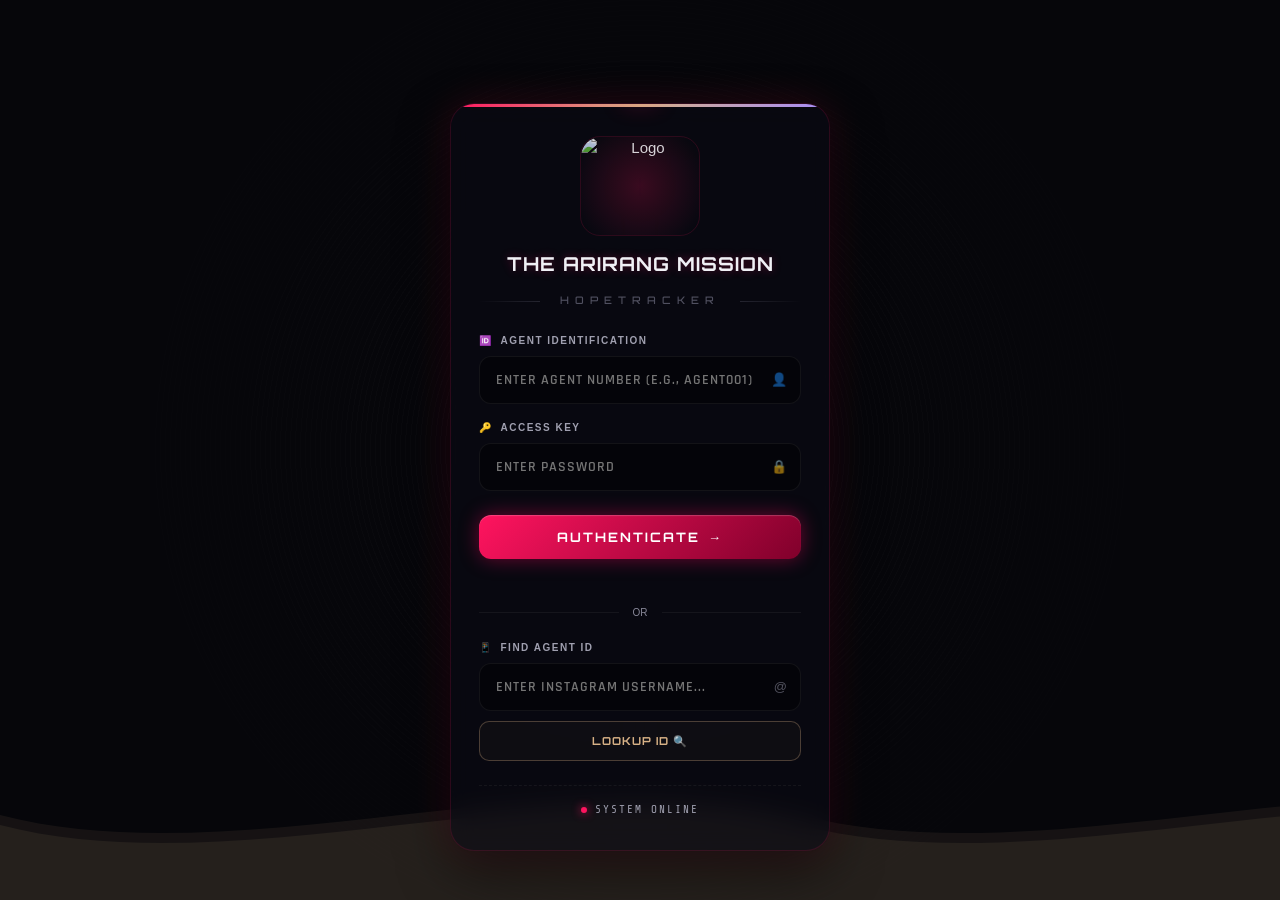
==== dashboard.html @ dbb46022 "Update concert_voyage.js version in dashboard.html" ====
<!DOCTYPE html>
<html lang="en">

<head>
    <meta charset="UTF-8">
    <meta name="viewport" content="width=device-width, initial-scale=1.0, maximum-scale=1.0, user-scalable=no">
    <meta name="theme-color" content="#06060A">
    <meta name="apple-mobile-web-app-capable" content="yes">
    <title>ARIRANG MISSION</title>

    <link rel="preconnect" href="https://fonts.googleapis.com">
    <link rel="preconnect" href="https://fonts.gstatic.com" crossorigin>
    <link
        href="https://fonts.googleapis.com/css2?family=Orbitron:wght@600;800;900&family=Rajdhani:wght@500;600;700&family=Share+Tech+Mono&family=Inter:wght@400;700&display=swap"
        rel="stylesheet">
    <link rel="stylesheet" href="styles.css">
</head>

<body>

    <!-- ══════════════════════════════════════════
       MISSION LOCK OVERLAY
       ══════════════════════════════════════════ -->
    <div id="missionLock" class="mission-lock-overlay" style="display:none;">
        <div class="lock-content">
            <div class="lock-animation">
                <div class="vinyl-record-lock">
                    <div class="vinyl-grooves"></div>
                    <div class="vinyl-label">
                        <div class="label-inner">
                            <div class="label-text">ARIRANG</div>
                            <div class="label-year">1896</div>
                            <div class="label-bts">BTS</div>
                        </div>
                    </div>
                    <div class="vinyl-glow"></div>
                    <div class="glow-rings">
                        <div class="glow-ring ring-1"></div>
                        <div class="glow-ring ring-2"></div>
                        <div class="glow-ring ring-3"></div>
                    </div>
                    <div class="vinyl-needle"></div>
                </div>
            </div>

            <div class="lock-message">
                <h1 class="lock-title">🎬 THE ARIRANG MISSION</h1>
                <p class="lock-subtitle">Begins March 22, 2026</p>

                <div class="countdown-to-launch" id="launchCountdown"></div>

                <div class="lock-info">
                    <p class="info-text">
                        Your registration is complete, Agent <span id="lockAgentNo">...</span>.<br>
                        Mission briefing and dashboard access will unlock on launch day.
                    </p>

                    <div class="early-intel">
                        <div class="intel-title">🔒 What's Coming:</div>
                        <ul class="intel-list">
                            <li>✓ 7 Team Battle System</li>
                            <li>✓ Weekly Streaming Goals</li>
                            <li>✓ ARIRANG 2X Challenge (28 streams/day)</li>
                            <li>✓ Live Leaderboards & Rankings</li>
                        </ul>
                    </div>

                    <div class="stay-ready">
                        <p>📱 Open your DMs to receive team GC link on March 22nd</p>
                        <p>🎵 Prepare your Spotify + Last.fm accounts</p>
                        <p>💜 Get ready to SWIM</p>
                    </div>
                </div>

                <button class="btn-outline" onclick="doLogout()" style="margin-top:24px;">
                    ← Logout
                </button>
            </div>
        </div>
    </div>

    <!-- ══════════════════════════════════════════
       LOADING SCREEN — "SWIM" Deep Ocean Intro
       ══════════════════════════════════════════ -->
    <div id="loading">
        <div class="arirang-loading">

            <div class="loading-particles">
                <div class="l-particle" style="--x:15%;--y:20%;--delay:0s;--dur:3s;"></div>
                <div class="l-particle" style="--x:75%;--y:15%;--delay:0.5s;--dur:2.5s;"></div>
                <div class="l-particle" style="--x:40%;--y:80%;--delay:1s;--dur:3.5s;"></div>
                <div class="l-particle" style="--x:85%;--y:60%;--delay:1.5s;--dur:2.8s;"></div>
                <div class="l-particle" style="--x:25%;--y:70%;--delay:0.3s;--dur:3.2s;"></div>
                <div class="l-particle" style="--x:60%;--y:30%;--delay:0.8s;--dur:2.6s;"></div>
                <div class="l-particle" style="--x:50%;--y:50%;--delay:1.2s;--dur:3s;"></div>
                <div class="l-particle" style="--x:90%;--y:85%;--delay:0.6s;--dur:2.9s;"></div>
            </div>

            <div class="vinyl-player">
                <div class="ripple-container">
                    <div class="ripple"></div>
                    <div class="ripple"></div>
                    <div class="ripple"></div>
                </div>

                <div class="vinyl-record">
                    <div class="vinyl-grooves"></div>
                    <div class="vinyl-label">
                        <span class="vinyl-label-text">ARIRANG</span>
                        <span class="vinyl-label-sub">BTS · 2026</span>
                    </div>
                    <div class="vinyl-shine"></div>
                </div>

                <div class="needle"></div>
            </div>

            <div class="logo-emerge">
                <svg class="bts-logo" viewBox="0 0 100 40" aria-label="BTS">
                    <text x="50%" y="50%" text-anchor="middle" dominant-baseline="middle"
                        font-family="'Orbitron', sans-serif" font-size="24" fill="currentColor" font-weight="900">
                        BTS
                    </text>
                </svg>
                <div class="logo-subtitle">THE ARIRANG MISSION</div>
            </div>

            <div class="loading-wisdom" role="status" aria-live="polite">
                <p class="wisdom-quote active" data-member="rm">
                    "I hope this song reaches everyone who is doing their best in their own place."<br>
                    <span class="wisdom-author">— RM</span>
                </p>
                <p class="wisdom-quote" data-member="jin">
                    "Finding balance was precious and happy"<br>
                    <span class="wisdom-author">— Jin</span>
                </p>
                <p class="wisdom-quote" data-member="suga">
                    "The groove of this track is a kick"<br>
                    <span class="wisdom-author">— SUGA</span>
                </p>
                <p class="wisdom-quote" data-member="jhope">
                    "We poured all our positive energy"<br>
                    <span class="wisdom-author">— j-hope</span>
                </p>
                <p class="wisdom-quote" data-member="jimin">
                    "Like a current that never stops"<br>
                    <span class="wisdom-author">— Jimin</span>
                </p>
                <p class="wisdom-quote" data-member="v">
                    "We're swimming right next to you"<br>
                    <span class="wisdom-author">— V</span>
                </p>
                <p class="wisdom-quote" data-member="jk">
                    "I hope this feels like a gift"<br>
                    <span class="wisdom-author">— Jung Kook</span>
                </p>
            </div>

            <div class="ocean-waves">
                <div class="wave"></div>
                <div class="wave"></div>
                <div class="wave"></div>
            </div>

            <div class="loading-bottom">
                <div class="loading-status">ESTABLISHING CONNECTION...</div>
                <div class="loading-progress">
                    <div class="loading-progress-fill"></div>
                </div>
                <div class="loading-hint">Preparing your mission dashboard</div>
            </div>

        </div>
    </div>

    <!-- ══════════════════════════════════════════
       LOGIN SCREEN
       ══════════════════════════════════════════ -->
    <div id="loginOverlay">
        <div class="record-grooves"></div>
        <div class="swim-waves">
            <div class="wave wave-1"></div>
            <div class="wave wave-2"></div>
        </div>

        <div class="login-card archive-box">
            <div class="tape-strip"></div>

            <div class="logo-section">
                <div class="arirang-logo-container">
                    <img src="https://raw.githubusercontent.com/hbot7875-gif/bts-arirang-site/34ce34f2c0e92bb95741d400a72a3935fb43a641/arirang%20logo.jpg"
                        alt="Logo" class="arirang-logo-img">
                </div>

                <h1 class="title">THE ARIRANG MISSION</h1>

                <div class="hopetracker-divider">
                    <span class="blur-line"></span>
                    <span class="hopetracker-text">HOPETRACKER</span>
                    <span class="blur-line line-right"></span>
                </div>
            </div>

            <div class="login-box">
                <div class="input-group">
                    <label for="loginId">
                        <span class="label-icon">🆔</span> AGENT IDENTIFICATION
                    </label>
                    <div class="input-wrapper">
                        <input type="text" id="loginId" placeholder="Enter Agent Number (e.g., AGENT001)"
                            autocomplete="off" autocapitalize="characters">
                        <span class="input-icon">👤</span>
                    </div>
                </div>

                <div class="input-group" style="margin-top: 15px;">
                    <label for="loginPw">
                        <span class="label-icon">🔑</span> ACCESS KEY
                    </label>
                    <div class="input-wrapper">
                        <input type="password" id="loginPw" placeholder="Enter Password">
                        <span class="input-icon">🔒</span>
                    </div>
                </div>

                <button id="login-btn" class="btn-arirang" onclick="doLogin()" style="margin-top: 24px;">
                    <span class="btn-text">AUTHENTICATE</span>
                    <span class="btn-icon">→</span>
                </button>

                <div id="loginErr" class="error-msg"></div>

                <div class="divider">
                    <span class="divider-line"></span>
                    <span class="divider-text">OR</span>
                    <span class="divider-line"></span>
                </div>

                <div class="input-group">
                    <label for="findIG">
                        <span class="label-icon">📱</span> FIND AGENT ID
                    </label>
                    <div class="input-wrapper">
                        <input type="text" id="findIG" placeholder="Enter Instagram username..." autocomplete="off">
                        <span class="input-icon">@</span>
                    </div>
                    <button id="find-btn" class="btn-swim" onclick="findAgent()">
                        <span class="btn-text">LOOKUP ID</span>
                        <span class="btn-icon">🔍</span>
                    </button>
                </div>
                <div id="findResult" class="result-msg"></div>
            </div>

            <div class="login-footer">
                <div class="connection-status">
                    <div class="pulse-dot"></div>
                    <span class="hope-text">SYSTEM ONLINE</span>
                </div>
            </div>
        </div>
    </div>

    <!-- ══════════════════════════════════════════
       APP SHELL (Main Dashboard)
       ══════════════════════════════════════════ -->
    <div id="app" style="display:none;">

        <div id="sidebarOverlay" onclick="closeSidebar()"></div>

        <!-- ══════ SIDEBAR ══════ -->
        <nav class="sidebar" id="sidebar">

            <div class="sb-brand">
                <div style="flex:1;">
                    <div class="sb-brand-title">ARIRANG MISSION</div>
                    <div class="sb-brand-sub">BTS Comeback Operation</div>
                </div>
                <button class="sb-close-btn" id="sidebarCloseBtn" onclick="closeSidebar()"
                    aria-label="Close menu">✕</button>
            </div>

            <div class="sidebar-scroll">

                <div class="sb-agent-card" onclick="goTo('profile')">
                    <div class="sb-agent-pfp" id="sbPfp">
                        <!-- Circular Image and Online Dot Injected by JS -->
                    </div>
                    <div class="sb-agent-info">
                        <div class="sb-agent-name" id="sbName">Agent</div>
                        <div class="sb-agent-meta">
                            <span class="sb-agent-team" id="sbTeam">—</span>
                            <span class="sb-agent-meta-sep"></span>
                            <span class="sb-agent-id" id="sbId">—</span>
                        </div>
                    </div>
                    <span style="font-size:0.625rem;color:var(--text-ghost);">›</span>
                </div>

                <!-- Week selector -->
                <div style="padding:0 4px;margin-bottom:12px;">
                    <div class="label-tag" style="margin-bottom:4px;">Active Week</div>
                    <select id="weekSelect" class="input-field" style="padding:8px 10px;font-size:0.6875rem;"></select>
                </div>

                <!-- Sync -->
                <button class="btn-outline" id="syncBtn" onclick="syncData()"
                    style="width:100%;margin-bottom:12px;font-size:0.625rem;">
                    ⟳ Sync Last.fm
                </button>

                <!-- NAV: MAIN -->
                <div class="nav-section">
                    <div class="nav-section-title">Main</div>
                    <div class="nav-item active" onclick="goTo('home')"><span class="nav-icon">🏠</span> Mission Control
                    </div>
                    <div class="nav-item" onclick="goTo('guide')"><span class="nav-icon">📚</span> Agent Manual</div>
                    <div class="nav-item" onclick="goTo('profile')"><span class="nav-icon">📋</span> My Profile</div>
                    <div class="nav-item" onclick="goTo('badges')"><span class="nav-icon">🎖️</span> Badge Drawer</div>
                </div>

                <!-- NAV: MISSIONS -->
                <div class="nav-section">
                    <div class="nav-section-title">Missions</div>

                    <div class="nav-group-toggle" onclick="toggleNavGroup(this)">
                        <span class="nav-icon">⚔️</span>
                        <span>Daily Missions</span>
                        <span class="nav-chevron">▶</span>
                    </div>

                    <div class="nav-group-body" id="navMissions">
                        <div class="nav-item sub-item" onclick="goTo('trackgoals')"><span class="nav-icon">🎯</span>
                            Track Goals</div>
                        <div class="nav-item sub-item" onclick="goTo('albumgoals')"><span class="nav-icon">📀</span>
                            Album Goals</div>
                        <div class="nav-item sub-item" onclick="goTo('album2x')"><span class="nav-icon">💿</span>
                            Arirang 2X</div>
                        <div class="nav-item sub-item" onclick="goTo('unit')"><span class="nav-icon">⚡</span> Arirang
                            Unit</div>
                        <div class="nav-item sub-item" onclick="goTo('sidemissions')"><span class="nav-icon">🛡️</span>
                            Side Missions</div>
                        <div class="nav-item sub-item" onclick="goTo('attendance')"><span class="nav-icon">📋</span>
                            Attendance</div>
                        <div class="nav-item sub-item" onclick="goTo('police')"><span class="nav-icon">👮</span> Police
                            Check</div>
                    </div>

                    <div class="nav-item" onclick="goTo('secretmissions')"><span class="nav-icon">🕵️</span> Secret
                        Missions</div>
                    <div class="nav-item" onclick="goTo('sotd')"><span class="nav-icon">🎬</span> Song of the Day</div>
                    <div class="nav-item" onclick="goTo('hype')" style="border-left:2px solid #e83a5d; margin-top:4px;">
                        <span class="nav-icon">🔥</span> Fan Hype Wall
                    </div>
                    <div class="nav-item" onclick="goTo('army')"
                        style="border-left:2px solid var(--purple-core,#a78bfa); margin-top:4px;"><span
                            class="nav-icon">💜</span> Protocol 8 — Vote!</div>
                </div>

                <!-- NAV: INTEL -->
                <div class="nav-section">
                    <div class="nav-section-title">Intel</div>
                    <div class="nav-item" onclick="goTo('rankings')"><span class="nav-icon">🏆</span> Rankings</div>
                    <div class="nav-item" onclick="goTo('teams')"><span class="nav-icon">⚔️</span> Squad Standings</div>
                    <div class="nav-item" onclick="goTo('hangar')"><span class="nav-icon">⛵</span> Magic Ship</div>
                    <div class="nav-item" onclick="goTo('protocol148')"><span class="nav-icon">🧠</span> 148 Protocol
                    </div>
                    <div class="nav-item" onclick="goTo('operatives')"><span class="nav-icon">📂</span> Operative
                        Database</div>
                    <div class="nav-item" onclick="goTo('comparison')"><span class="nav-icon">📈</span> Team Comparison
                    </div>
                </div>

                <!-- NAV: COMMS -->
                <div class="nav-section">
                    <div class="nav-section-title">Comms & Tools</div>
                    <div class="nav-item" onclick="goTo('announcements')"><span class="nav-icon">📢</span> Announcements
                    </div>
                    <div class="nav-item" onclick="goTo('chat')"><span class="nav-icon">🎬</span> HT Wrapped</div>
                    <div class="nav-item" onclick="goTo('gclinks')"><span class="nav-icon">👥</span> Group Chats</div>
                    <div class="nav-item" onclick="goTo('playlists')"><span class="nav-icon">🎵</span> Playlists</div>
                    <div class="nav-item" onclick="goTo('summary')"><span class="nav-icon">📊</span> Weekly Results
                    </div>
                    <div class="nav-item" onclick="goTo('feed')"><span class="nav-icon">📡</span> Activity Feed</div>
                </div>

                <!-- Admin -->
                <div class="nav-section" id="adminNav" style="display:none;">
                    <div class="nav-section-title">Admin</div>
                    <div class="nav-item" onclick="showAdminPanel()"><span class="nav-icon">🎛️</span> Mission Control
                        Panel</div>
                </div>

            </div>

            <!-- Footer -->
            <div class="sb-footer">
                <div class="sb-online"><span id="onlineCount">0</span> agents online</div>
                <button class="btn-ghost" onclick="doLogout()" style="color:var(--fail);font-size:0.625rem;">Logout
                    →</button>
            </div>

        </nav>

        <!-- ══════ MAIN CONTENT ══════ -->
        <div class="main-content">

            <!-- Mobile top bar -->
            <div class="top-bar" id="topBar" style="padding: 14px 16px;">
                <button class="top-bar-burger" onclick="openSidebar()" aria-label="Open menu">
                    <span class="burger-line"></span>
                    <span class="burger-line"></span>
                    <span class="burger-line"></span>
                </button>

                <div
                    style="display:flex; align-items:center; gap:10px; justify-content:center; flex:1; overflow:hidden;">
                    <span class="top-bar-title" id="topBarTitle"
                        style="font-size:0.9rem; font-weight:900; letter-spacing:3px; white-space:nowrap; text-overflow:ellipsis; overflow:hidden;">
                        THE ARIRANG MISSION
                    </span>
                </div>

                <div style="display:flex;align-items:center;gap:6px;">
                    <button class="btn-ghost" onclick="syncData()" style="font-size:1rem;padding:6px;">⟳</button>
                    <button class="btn-ghost" onclick="showNotificationCenter()" style="font-size:1rem;padding:6px;"
                        id="topBarNotif">🔔</button>
                </div>
            </div>

            <div class="pages-wrapper">

                <!-- ══ HOME ══ -->
                <div class="page active" id="page-home">
                    <div id="warnBanner" class="warn-banner" style="display:none;">
                        <div style="display:flex;justify-content:space-between;align-items:center;margin-bottom:6px;">
                            <span style="font-size:0.75rem;font-weight:800;color:var(--fail);">⚠️ TEAM AT RISK</span>
                            <span id="warnMsg" style="font-size:0.625rem;color:var(--text-muted);"></span>
                        </div>
                        <div class="pbar">
                            <div class="pfill" id="warnFill" style="width:0%"></div>
                        </div>
                    </div>

                    <div id="leaveBanner" class="leave-banner" style="display:none;">
                        💤 GHOST PROTOCOL ACTIVE: MISSION EXEMPTION IN EFFECT
                    </div>

                    <div id="homeLoading" class="page-loading">
                        <div class="spinner"></div>
                    </div>
                    <div id="homeContent" style="display:none; flex-direction: column; gap: 20px;">
                    </div>
                </div>

                <!-- ══ PROFILE (CLEANED — NO DUPLICATE CARD) ══ -->
                <div class="page" id="page-profile">
                    <div class="page-header">
                        <div class="page-title">📋 Agent Profile</div>
                        <div class="page-subtitle">Your mission record and statistics</div>
                    </div>

                    <!-- Account Settings (Change Password) -->
                    <div style="display:flex; justify-content:flex-end; margin-bottom: 16px;">
                        <button class="btn-outline" onclick="openPasswordModal()"
                            style="font-size: 10px; padding: 6px 12px; background: rgba(255,255,255,0.03);">
                            🔑 Change Password
                        </button>
                    </div>

                    <!-- Main Profile Content (Agent Card, Stats, Contributions, Badges, Leave, Retire injected here by JS) -->
                    <div id="profileContent"></div>

                    <!-- Career History -->
                    <div class="wave-divider"></div>
                    <div class="section-label">📊 Career History</div>
                    <div id="profileCareer"></div>
                </div>

                <!-- ══ TRACK GOALS ══ -->
                <div class="page" id="page-trackgoals">
                    <div class="page-header mission-header" style="--mission-accent: #c4b5fd;">
                        <div class="mission-header-top">
                            <div class="mission-header-icon">🎯</div>
                            <div class="mission-header-text">
                                <div class="page-title">Track Goals</div>
                                <div class="page-subtitle">Focus streams on your priority tracks</div>
                            </div>
                        </div>
                    </div>
                    <div id="trackGoalsContent"></div>
                </div>

                <!-- ══ ALBUM GOALS ══ -->
                <div class="page" id="page-albumgoals">
                    <div class="page-header mission-header" style="--mission-accent: #34d399;">
                        <div class="mission-header-top">
                            <div class="mission-header-icon">📀</div>
                            <div class="mission-header-text">
                                <div class="page-title">Album Goals</div>
                                <div class="page-subtitle">Stream the full ARIRANG album top-to-bottom</div>
                            </div>
                        </div>
                    </div>
                    <div id="albumGoalsContent"></div>
                </div>

                <!-- ══ ARIRANG 2X ══ -->
                <div class="page" id="page-album2x">
                    <div class="page-header mission-header" style="--mission-accent: #f472b6;">
                        <div class="mission-header-top">
                            <div class="mission-header-icon">💿</div>
                            <div class="mission-header-text">
                                <div class="page-title">Arirang 2X</div>
                                <div class="page-subtitle">14 tracks × 2 per day = 28 streams daily</div>
                            </div>
                        </div>
                    </div>
                    <div id="album2xContent"></div>
                </div>

                <!-- ══ ARIRANG UNIT ══ -->
                <div class="page" id="page-unit">
                    <div class="page-header mission-header" style="--mission-accent: #60a5fa;">
                        <div class="mission-header-top">
                            <div class="mission-header-icon">⚡</div>
                            <div class="mission-header-text">
                                <div class="page-title">Arirang Unit</div>
                                <div class="page-subtitle">Stream your team's assigned tracks hard</div>
                            </div>
                        </div>
                    </div>
                    <div id="unitContent"></div>
                </div>

                <!-- ══ SIDE MISSIONS ══ -->
                <div class="page" id="page-sidemissions">
                    <div class="page-header mission-header" style="--mission-accent: #fcd34d;">
                        <div class="mission-header-top">
                            <div class="mission-header-icon">🛡️</div>
                            <div class="mission-header-text">
                                <div class="page-title">Side Missions</div>
                                <div class="page-subtitle">4 tracks × 20 streams per week</div>
                            </div>
                        </div>
                    </div>
                    <div id="smContent"></div>
                </div>

                <!-- ══ ATTENDANCE ══ -->
                <div class="page" id="page-attendance">
                    <div class="page-header mission-header" style="--mission-accent: #fbbf24;">
                        <div class="mission-header-top">
                            <div class="mission-header-icon">📋</div>
                            <div class="mission-header-text">
                                <div class="page-title">Attendance</div>
                                <div class="page-subtitle">Upload your Spotify Recents daily</div>
                            </div>
                        </div>
                    </div>
                    <div id="attendanceContent"></div>
                </div>

                <!-- ══ POLICE CHECK ══ -->
                <div class="page" id="page-police">
                    <div class="page-header mission-header" style="--mission-accent: #f87171;">
                        <div class="mission-header-top">
                            <div class="mission-header-icon">👮</div>
                            <div class="mission-header-text">
                                <div class="page-title">Police Check</div>
                                <div class="page-subtitle">Keep the battle fair — report violations</div>
                            </div>
                        </div>
                    </div>
                    <div id="policeContent"></div>
                </div>

                <!-- ══ RANKINGS ══ -->
                <div class="page" id="page-rankings">
                    <div class="page-header">
                        <div class="page-title">🏆 Rankings</div>
                        <div class="page-subtitle">Global agent leaderboard</div>
                    </div>
                    <div id="rankContent"></div>
                </div>

                <!-- ══ TEAMS (Squad Standings) ══ -->
                <div class="page" id="page-teams">
                    <div class="page-header">
                        <div class="page-title">🏆 Squad Standings</div>
                        <div class="page-subtitle">Overall rankings</div>
                    </div>
                    <div id="teamsContent"></div>
                </div>

                <!-- ══ MAGIC SHIP ══ -->
                <div class="page" id="page-hangar">
                    <div class="page-header">
                        <div class="page-title">⛵ Magic Ship</div>
                        <div class="page-subtitle">Your Team's Magic Ship</div>
                    </div>
                    <div id="magicShipContent"></div>
                </div>

                <!-- ══ OPERATIVES ══ -->
                <div class="page" id="page-operatives">
                    <div class="page-header">
                        <div class="page-title">📂 Operative Database</div>
                        <div class="page-subtitle">Full agent list</div>
                    </div>
                    <div id="operativesContent"></div>
                </div>

                <!-- ══ COMPARISON ══ -->
                <div class="page" id="page-comparison">
                    <div class="page-header">
                        <div class="page-title">📈 Battle Statistics</div>
                        <div class="page-subtitle">Relative XP progression analysis</div>
                    </div>
                    <div id="comparisonContent"></div>
                </div>

                <!-- ══ SECRET MISSIONS ══ -->
                <div class="page" id="page-secretmissions">
                    <div class="page-header">
                        <div class="page-title">🕵️ Secret Missions</div>
                        <div class="page-subtitle">Classified operations</div>
                    </div>
                    <div id="secretMissionsContent"></div>
                </div>

                <!-- ══ SOTD ══ -->
                <div class="page" id="page-sotd">
                    <div class="page-header">
                        <div class="page-title">🎬 Song of the Day</div>
                        <div class="page-subtitle">Identify for bonus XP</div>
                    </div>
                    <div id="sotdContent"></div>
                </div>

                <!-- ══ 148 PROTOCOL ══ -->
                <div class="page" id="page-protocol148">
                    <div class="page-header">
                        <div class="page-title">🧠 148 Protocol</div>
                        <div class="page-subtitle">RM's strategic analysis</div>
                    </div>
                    <div id="protocolContent"></div>
                </div>

                <!-- ══ PROTOCOL 8: ARMY MISSION ══ -->
                <div class="page" id="page-army">
                    <div class="page-header mission-header" style="--mission-accent:#a78bfa;">
                        <div class="mission-header-top">
                            <div class="mission-header-icon">💜</div>
                            <div class="mission-header-text">
                                <div class="page-title">Protocol 8: ARMY Division</div>
                                <div class="page-subtitle">Cast your cyber ballots — Operation Golden</div>
                            </div>
                        </div>
                    </div>
                    <div id="armyContent"></div>
                </div>

                <!-- ══ BADGES ══ -->
                <div class="page" id="page-badges">
                    <div class="page-header">
                        <div class="page-title">🎖️ Badge Drawer</div>
                        <div class="page-subtitle">Your collection</div>
                    </div>
                    <div id="badgesContent"></div>
                </div>

                <!-- ══ CHAT ══ -->
                <div class="page" id="page-chat">
                    <div class="page-header mission-header" style="--mission-accent:#e83a5d;">
                        <div class="mission-header-top">
                            <div class="mission-header-icon">🎬</div>
                            <div class="mission-header-text">
                                <div class="page-title">HT Wrapped</div>
                                <div class="page-subtitle">Mid-Season Mission Report</div>
                            </div>
                        </div>
                    </div>
                    <div id="wrappedContent"></div>
                </div>

                <!-- ══ FAN HYPE WALL ══ -->
                <div class="page" id="page-hype">
                    <div class="page-header mission-header" style="--mission-accent:#e83a5d;">
                        <div class="mission-header-top">
                            <div class="mission-header-icon">🔥</div>
                            <div class="mission-header-text">
                                <div class="page-title">Fan Hype Wall</div>
                                <div class="page-subtitle">Boost Agent Signals 📡</div>
                            </div>
                        </div>
                    </div>
                    <div id="hypeContent"></div>
                </div>


                <!-- ══ GROUP CHATS ══ -->
                <div class="page" id="page-gclinks">
                    <div class="page-header">
                        <div class="page-title">👥 Communication Hub</div>
                        <div class="page-subtitle">Official Group Chat Links</div>
                    </div>
                    <div id="gclinksContent"></div>
                </div>

                <!-- ══ PLAYLISTS ══ -->
                <div class="page" id="page-playlists">
                    <div class="page-header">
                        <div class="page-title">🎵 Playlists</div>
                        <div class="page-subtitle">Official streaming playlists</div>
                    </div>
                    <div id="playlistsContent"></div>
                </div>

                <!-- ══ ANNOUNCEMENTS ══ -->
                <div class="page" id="page-announcements">
                    <div class="page-header">
                        <div class="page-title">📢 Announcements</div>
                        <div class="page-subtitle">Intel from HQ</div>
                    </div>
                    <div id="annsContent"></div>
                </div>

                <!-- ══ WEEKLY RESULTS ══ -->
                <div class="page" id="page-summary">
                    <div class="page-header">
                        <div class="page-title">📊 Weekly Results</div>
                        <div class="page-subtitle">Mission outcomes</div>
                    </div>
                    <div id="summaryContent"></div>
                </div>

                <!-- ══ FEED ══ -->
                <div class="page" id="page-feed">
                    <div class="page-header">
                        <div class="page-title">📡 Activity Feed</div>
                        <div class="page-subtitle">Live updates</div>
                    </div>
                    <div id="feedContent"></div>
                </div>

                <!-- ══ GUIDE ══ -->
                <div class="page" id="page-guide">
                    <div class="page-header">
                        <div class="page-title">📚 Agent Manual</div>
                        <div class="page-subtitle">Complete briefing</div>
                    </div>
                    <div id="guideContent"></div>
                </div>

            </div>
        </div>
    </div>

    <!-- ══════════════════════════════════════════
       PASSWORD MODAL
       ══════════════════════════════════════════ -->
    <div id="passwordModal" class="modal-overlay" hidden onclick="if(event.target===this)closePasswordModal()">
        <div class="modal-card" onclick="event.stopPropagation()">
            <div class="modal-header">
                <span style="font-weight:800;font-size:0.8125rem;">🔑 Change Password</span>
                <button class="btn-ghost" onclick="closePasswordModal()"
                    style="font-size:1.25rem;padding:4px 8px;">×</button>
            </div>
            <div class="modal-body">
                <div style="margin-bottom:12px;">
                    <label class="label-tag" style="display:block;margin-bottom:4px;">Current Password</label>
                    <input type="password" id="currentPw" class="input-field">
                </div>
                <div style="margin-bottom:12px;">
                    <label class="label-tag" style="display:block;margin-bottom:4px;">New Password</label>
                    <input type="password" id="newPw" class="input-field">
                </div>
                <div style="margin-bottom:16px;">
                    <label class="label-tag" style="display:block;margin-bottom:4px;">Confirm New Password</label>
                    <input type="password" id="confirmNewPw" class="input-field">
                </div>
                <button class="btn-red" onclick="changePassword()">Update Password</button>
                <div id="pwError"
                    style="text-align:center;font-size:0.6875rem;color:var(--fail);margin-top:8px;min-height:16px;">
                </div>
            </div>
        </div>
    </div>

    <!-- ══════════════════════════════════════════
       TOAST CONTAINER
       ══════════════════════════════════════════ -->
    <div id="toast-container"></div>

    <script src="app.js"></script>
    <script src="concert_voyage.js?v=2025060102"></script>
</body>

</html>
---- styles.css ----
/* =============================================================================
   ARIRANG MISSION — Design System v3.4
   UNIFIED ROOT VARIABLES (CONSOLIDATED)
   ============================================================================= */

@import url('https://fonts.googleapis.com/css2?family=Orbitron:wght@700;900&family=Rajdhani:wght@600;700;800&family=Share+Tech+Mono&family=Inter:wght@400;500;600;700;800;900&display=swap');

:root {
  /* ══════════════════════════════════════
     NIGHT / MISSION BASE
     ══════════════════════════════════════ */
  --bg-abyss: #06060A;
  --bg-deep: #08080B;
  --bg-panel: #0E0E14;
  --bg-lifted: #141420;
  --bg-surface: #1A1A28;
  --bg-card: rgba(10, 10, 20, 0.6);

  /* ══════════════════════════════════════
     ARIRANG ALBUM COLORS (Spy Vibe)
     ══════════════════════════════════════ */
  --ocean-deep: #0a2540;
  --wave-foam: #4a90a4;
  --vinyl-gold: #d4af37;
  --archive-sepia: #8b7355;
  --courage-amber: #ff9500;

  /* ══════════════════════════════════════
     EMOTIONAL SPECTRUM (BTS Member Themes)
     ══════════════════════════════════════ */
  --hope-green: #34d399;
  --jin-warm: #fbbf24;
  --suga-discipline: #f87171;
  --jimin-flow: #60a5fa;
  --v-embrace: #c4b5fd;
  --jk-courage: #fcd34d;

  /* ══════════════════════════════════════
     ARIRANG GLOW RED (Core Brand)
     ══════════════════════════════════════ */
  --red-core: #FF145F;
  --red-mid: #FF2D6F;
  --red-soft: #FF5C8A;
  --red-whisper: rgba(255, 20, 95, 0.06);
  --red-border: rgba(255, 20, 95, 0.18);
  --red-glow: rgba(255, 20, 95, 0.35);

  --gradient-arirang: linear-gradient(135deg, #FF145F 0%, #80002B 100%);
  --glow-soft: rgba(255, 0, 80, 0.15);
  --glow-mid: rgba(255, 0, 80, 0.25);
  --glow-strong: rgba(255, 0, 100, 0.4);

  /* ══════════════════════════════════════
     SWIM WARM CURRENT (Archive Vibe)
     ══════════════════════════════════════ */
  --gold-core: #D7B186;
  --gold-mid: #E5C8A1;
  --gold-soft: #B88A5A;
  --gold-whisper: rgba(215, 177, 134, 0.06);
  --gold-border: rgba(215, 177, 134, 0.15);

  /* ══════════════════════════════════════
     BTS HOPE ACCENT (Purple Theme)
     ══════════════════════════════════════ */
  --purple-core: #A78BFA;
  --purple-mid: #C4B5FD;
  --purple-soft: #7C3AED;
  --purple-whisper: rgba(167, 139, 250, 0.06);
  --purple-border: rgba(167, 139, 250, 0.15);

  /* ══════════════════════════════════════
     STATUS INDICATORS
     ══════════════════════════════════════ */
  --green: #00FF66;
  --green-soft: rgba(0, 255, 102, 0.08);
  --green-border: rgba(0, 255, 102, 0.15);
  --fail: #FF3B5C;
  --warn: #FFB020;

  /* ══════════════════════════════════════
     TEXT COLORS (WCAG AA COMPLIANT)
     ══════════════════════════════════════ */
  --text-heading: #F0F0F5;
  --text-primary: #F8F7FA;
  /* 14.2:1 ✅ */
  --text-secondary: #D1D5DB;
  /* 9.2:1 ✅ FIXED */
  --text-body: #D0D0DA;
  --text-muted: #9CA3AF;
  /* 5.1:1 ✅ FIXED */
  --text-label: #A0A0B0;
  --text-sub: #888899;
  --text-ghost: #6B7280;
  /* 4.8:1 ✅ FIXED */

  /* ══════════════════════════════════════
     BORDERS (Glassmorphism Theme)
     ══════════════════════════════════════ */
  --border-subtle: rgba(255, 255, 255, 0.04);
  --border-light: rgba(255, 255, 255, 0.08);
  --border-mid: rgba(255, 255, 255, 0.12);

  /* ══════════════════════════════════════
     GLASS EFFECTS
     ══════════════════════════════════════ */
  --glass-bg: rgba(14, 14, 20, 0.72);
  --glass-border: rgba(255, 255, 255, 0.06);
  --glass-shine: rgba(255, 255, 255, 0.03);

  /* ══════════════════════════════════════
     TYPOGRAPHY SYSTEM
     ══════════════════════════════════════ */
  --font-display: 'Orbitron', sans-serif;
  --font-ui: 'Rajdhani', sans-serif;
  --font-mono: 'Share Tech Mono', monospace;
  --font-body: -apple-system, BlinkMacSystemFont, "Segoe UI", Roboto, sans-serif;

  /* Size Scale (Mobile-First, Readable) */
  --text-xs: 0.75rem;
  /* 12px */
  --text-sm: 0.8125rem;
  /* 13px */
  --text-base: 0.9375rem;
  /* 15px */
  --text-md: 1rem;
  /* 16px */
  --text-lg: 1.125rem;
  /* 18px */
  --text-xl: 1.375rem;
  /* 22px */
  --text-2xl: 1.75rem;
  /* 28px */
  --text-3xl: 2rem;
  /* 32px */

  /* ══════════════════════════════════════
     DIMENSIONS & SPACING
     ══════════════════════════════════════ */
  --sidebar-w: 260px;
  --radius-sm: 6px;
  --radius-md: 12px;
  --radius-lg: 18px;
  --radius-xl: 24px;
  --radius-full: 9999px;

  /* ══════════════════════════════════════
     ANIMATIONS & EASING
     ══════════════════════════════════════ */
  --ease-out: cubic-bezier(0.16, 1, 0.3, 1);
  --ease-spring: cubic-bezier(0.34, 1.56, 0.64, 1);

  /* ══════════════════════════════════════
     Z-INDEX LAYERS
     ══════════════════════════════════════ */
  --z-sidebar: 100;
  --z-overlay: 200;
  --z-modal: 500;
  --z-toast: 999;
  --z-loading: 9999;
}

*,
*::before,
*::after {
  box-sizing: border-box;
}

body {
  margin: 0;
  font-family: 'Inter', 'SF Pro Display', -apple-system, BlinkMacSystemFont, sans-serif;
  background: var(--bg-abyss);
  color: var(--text-primary);
  line-height: 1.5;
  min-height: 100vh;
  /* Optimized for smoothness */
  text-rendering: optimizeLegibility;
  -webkit-font-smoothing: antialiased;
  -moz-osx-font-smoothing: grayscale;
  scroll-behavior: smooth;
  -webkit-overflow-scrolling: touch;
}

/* Ensure html doesn't trap scroll either */
html {
  height: 100%;
}

/* ==================== LOGIN SCREEN ==================== */

#loginOverlay {
  position: fixed;
  inset: 0;
  display: flex;
  align-items: center;
  justify-content: center;
  background: var(--bg-abyss);
  background-image: radial-gradient(circle at 50% 45%,
      rgba(255, 0, 80, 0.12) 0%,
      transparent 70%);
  z-index: 10000;
  overflow: hidden;
}

/* Subtle Record Grooves (Vinyl Aesthetic) */
.record-grooves {
  position: absolute;
  inset: 0;
  background: repeating-radial-gradient(circle at 50% 50%,
      transparent 0,
      transparent 4px,
      rgba(255, 255, 255, 0.02) 4px,
      rgba(255, 255, 255, 0.02) 5px);
  mask-image: radial-gradient(circle at 50% 50%, black 20%, transparent 80%);
  -webkit-mask-image: radial-gradient(circle at 50% 50%, black 20%, transparent 80%);
  pointer-events: none;
  z-index: 1;
}

/* SWIM Waves */
.swim-waves {
  position: absolute;
  bottom: 0;
  left: 0;
  width: 100%;
  height: 150px;
  overflow: hidden;
  opacity: 0.15;
  z-index: 1;
  pointer-events: none;
}

.wave {
  position: absolute;
  bottom: 0;
  left: 0;
  width: 200%;
  height: 100%;
  background: url('data:image/svg+xml,<svg xmlns="http://www.w3.org/2000/svg" viewBox="0 0 800 120" preserveAspectRatio="none"><path d="M0,60 C150,110 350,10 500,60 C650,110 850,10 1000,60 L1000,120 L0,120 Z" fill="%23D7B186"/></svg>');
  background-repeat: repeat-x;
  background-size: 50% 100%;
  animation: waveMove 20s linear infinite;
}

.wave-2 {
  opacity: 0.5;
  animation-duration: 15s;
  bottom: 10px;
}

@keyframes waveMove {
  from {
    transform: translateX(0);
  }

  to {
    transform: translateX(-50%);
  }
}

/* ==================== CENTRAL GLASS CARD ==================== */

.login-card.archive-box {
  position: relative;
  z-index: 10;
  width: 90%;
  max-width: 380px;
  background: var(--bg-card);
  backdrop-filter: blur(12px);
  -webkit-backdrop-filter: blur(12px);
  border-radius: 24px;
  border: 1px solid rgba(255, 20, 95, 0.15);
  box-shadow:
    0 20px 50px rgba(0, 0, 0, 0.5),
    0 0 40px var(--glow-soft);
  transform: translateY(3vh);
  padding: 32px 28px;
  transition: transform 0.3s ease;
}

/* ==================== TOP GLOW STRIP (Refined) ==================== */
/* Changed: narrower, dimmer, more blur, subtle gradient fade-out */

.tape-strip {
  position: absolute;
  top: -6px;
  left: 50%;
  transform: translateX(-50%);
  width: 60px;
  height: 10px;
  background: linear-gradient(90deg,
      transparent 0%,
      var(--red-core) 30%,
      var(--red-core) 70%,
      transparent 100%);
  opacity: 0.2;
  filter: blur(10px);
  border-radius: 50%;
  pointer-events: none;
  z-index: 15;
}

/* ==================== LOGO SECTION ==================== */

/* ==================== LOGO SECTION ==================== */

.logo-section {
  text-align: center;
  margin-bottom: 24px;
}

.arirang-logo-container {
  width: 120px;
  height: 100px;
  margin: 0 auto 14px;
  display: flex;
  align-items: center;
  justify-content: center;
  position: relative;
  background: transparent;
  border-radius: 20px;
  overflow: hidden;
  border: 1px solid rgba(255, 20, 95, 0.15);
}

.arirang-logo-container::after {
  content: '';
  position: absolute;
  inset: -14px;
  background: radial-gradient(circle, rgba(255, 20, 95, 0.2) 0%, transparent 70%);
  z-index: -1;
}

.arirang-logo-img {
  width: 100%;
  height: 100%;
  object-fit: cover;
  border-radius: 20px;
  opacity: 0.85;
  box-shadow: none;
  filter: none;
  mix-blend-mode: normal;
}

/* ==================== HOPETRACKER DIVIDER ==================== */

.hopetracker-divider {
  display: flex;
  align-items: center;
  justify-content: center;
  gap: 20px;
  margin: 15px 0 10px 0;
}

.hopetracker-text {
  font-family: var(--font-display);
  font-size: 0.65rem;
  color: #505060;
  letter-spacing: 6px;
  font-weight: 500;
}

.blur-line {
  flex: 1;
  height: 1px;
  background: linear-gradient(to left, rgba(80, 80, 96, 0.4), transparent);
}

.line-right {
  background: linear-gradient(to right, rgba(80, 80, 96, 0.4), transparent);
}

/* ==================== TITLES ==================== */

.title {
  font-family: var(--font-display);
  font-size: 1.2rem;
  font-weight: 700;
  color: var(--text-heading);
  letter-spacing: 4px;
  margin: 10px 0 4px 0;
  text-shadow: 0 0 10px rgba(255, 20, 95, 0.3);
}

.subtitle {
  font-size: 10px;
  color: var(--text-sub);
  letter-spacing: 3px;
  text-transform: uppercase;
  font-weight: 600;
  margin: 0;
}

/* ==================== TRANSMISSION LOG ==================== */

.transmission-log {
  display: flex;
  align-items: center;
  justify-content: center;
  gap: 10px;
  margin-top: 14px;
}

.log-line {
  width: 25px;
  height: 1px;
  background: linear-gradient(90deg, transparent, rgba(255, 20, 95, 0.3), transparent);
}

.log-text {
  font-family: var(--font-mono);
  font-size: max(0.6875rem, 11px);
  letter-spacing: 2px;
  color: var(--text-sub);
}

/* ==================== INPUTS & FORMS ==================== */

.input-group {
  margin-bottom: 16px;
}

.input-group label {
  display: flex;
  align-items: center;
  gap: 8px;
  font-size: 10px;
  color: var(--text-label);
  letter-spacing: 1.5px;
  margin-bottom: 8px;
  text-transform: uppercase;
  font-weight: 600;
}

.input-wrapper {
  position: relative;
}

.input-icon {
  position: absolute;
  right: 14px;
  top: 50%;
  transform: translateY(-50%);
  color: var(--text-sub);
  font-size: 13px;
  opacity: 0.6;
}

.input-group input {
  width: 100%;
  padding: 14px 16px;
  background: rgba(0, 0, 0, 0.4);
  border: 1px solid rgba(255, 255, 255, 0.06);
  border-radius: 12px;
  color: var(--text-heading);
  font-family: var(--font-body);
  font-size: 14px;
  transition: all 0.3s ease;
}

/* ══════════════════════════════════════
   ACCESSIBLE FOCUS STATES (WCAG 2.4.7)
   ══════════════════════════════════════ */

/* Remove default outlines globally */
*:focus {
  outline: none;
}

/* Add custom high-contrast focus rings */
a:focus-visible,
button:focus-visible,
input:focus-visible,
select:focus-visible,
textarea:focus-visible,
.nav-item:focus-visible,
.btn-red:focus-visible,
.btn-outline:focus-visible,
.btn-ghost:focus-visible,
.tactical-card:focus-visible,
.rank-card:focus-visible,
.battle-card:focus-visible {
  outline: 3px solid var(--red-core);
  outline-offset: 2px;
  box-shadow:
    0 0 0 5px rgba(255, 20, 95, 0.25),
    0 0 20px rgba(255, 20, 95, 0.4);
  border-radius: 4px;
  position: relative;
  z-index: 10;
  /* Ensures focus ring stays on top */
}

/* Special focus for input fields */
.input-field:focus-visible,
.input-group input:focus-visible {
  outline: 2px solid var(--red-core);
  outline-offset: 1px;
  border-color: var(--red-core);
  background: rgba(255, 20, 95, 0.05);
  box-shadow:
    0 0 0 4px rgba(255, 20, 95, 0.15),
    0 0 12px rgba(255, 20, 95, 0.3);
}

/* Sidebar navigation focus */
.nav-item:focus-visible {
  background: var(--red-whisper);
  transform: translateX(4px);
  color: var(--red-core);
  font-weight: 700;
}

/* Card focus (for keyboard navigation) */
.rank-card:focus-visible,
.battle-card:focus-visible,
.tactical-card-container:focus-visible .tactical-card {
  transform: translateY(-4px);
  box-shadow:
    0 0 0 3px var(--red-core),
    0 8px 24px rgba(0, 0, 0, 0.4);
}

/* ==================== BUTTONS ==================== */

.btn-arirang {
  width: 100%;
  padding: 14px;
  background: var(--gradient-arirang);
  border: none;
  border-radius: 12px;
  color: white;
  font-size: 13px;
  font-weight: 700;
  font-family: var(--font-display);
  letter-spacing: 2px;
  cursor: pointer;
  box-shadow: 0 0 20px var(--glow-strong), inset 0 1px 1px rgba(255, 255, 255, 0.2);
  transition: all 0.3s ease;
  display: flex;
  align-items: center;
  justify-content: center;
  gap: 8px;
}

.btn-arirang:hover {
  transform: scale(1.02);
  box-shadow: 0 0 30px rgba(255, 0, 100, 0.6);
  filter: brightness(1.1);
}

.btn-arirang:active {
  transform: scale(0.98);
}

.btn-swim {
  width: 100%;
  padding: 12px;
  margin-top: 10px;
  background: rgba(215, 177, 134, 0.03);
  border: 1px solid rgba(215, 177, 134, 0.3);
  border-radius: 10px;
  color: var(--gold-core);
  font-size: 11px;
  font-weight: 700;
  font-family: var(--font-display);
  letter-spacing: 1px;
  cursor: pointer;
  transition: all 0.3s ease;
}

.btn-swim:hover {
  background: rgba(215, 177, 134, 0.1);
  border-color: var(--gold-core);
}

/* ==================== DIVIDER & FOOTER ==================== */

.divider {
  display: flex;
  align-items: center;
  margin: 20px 0;
  gap: 14px;
}

.divider-line {
  flex: 1;
  height: 1px;
  background: rgba(255, 255, 255, 0.05);
}

.error-msg {
  color: var(--red-core);
  font-size: max(0.6875rem, 11px);
  text-align: center;
  min-height: 1rem;
  margin-top: 0.5rem;
  font-family: var(--font-mono);
  letter-spacing: 1px;
}

/* Tactical Identity Card Styles */
.identity-card {
  position: relative;
  overflow: hidden;
  border-radius: 12px;
  background: linear-gradient(135deg, rgba(255,255,255,0.03) 0%, transparent 100%);
  border: 1px solid rgba(255,255,255,0.08);
}

.identity-corner {
  position: absolute;
  width: 10px;
  height: 10px;
  border: 2px solid var(--accent-glow);
  opacity: 0.6;
}

.identity-corner.tl { top: 8px; left: 8px; border-right: 0; border-bottom: 0; }
.identity-corner.tr { top: 8px; right: 8px; border-left: 0; border-bottom: 0; }
.identity-corner.bl { bottom: 8px; left: 8px; border-right: 0; border-top: 0; }
.identity-corner.br { bottom: 8px; right: 8px; border-left: 0; border-top: 0; }

.identity-scanline {
  position: absolute;
  top: -100%;
  left: 0;
  width: 100%;
  height: 100%;
  background: linear-gradient(to bottom, transparent, rgba(255,255,255,0.03) 50%, transparent);
  animation: identity-scan 6s linear infinite;
  pointer-events: none;
}

@keyframes identity-scan {
  0% { top: -100%; }
  100% { top: 100%; }
}

.identity-stamp {
  position: absolute;
  bottom: 12px;
  right: 12px;
  font-size: 8px;
  font-weight: 900;
  color: var(--accent-glow);
  opacity: 0.2;
  border: 1px solid currentColor;
  padding: 2px 6px;
  border-radius: 4px;
  transform: rotate(-15deg);
  font-family: var(--font-mono);
  pointer-events: none;
}

.identity-grid {
  position: absolute;
  inset: 0;
  background-image: radial-gradient(rgba(255,255,255,0.05) 1px, transparent 1px);
  background-size: 16px 16px;
  opacity: 0.4;
  pointer-events: none;
}

.divider-text {
  font-size: 10px;
  color: var(--text-sub);
}

.login-footer {
  display: flex;
  flex-direction: column;
  align-items: center;
  margin-top: 24px;
  padding-top: 16px;
  border-top: 1px dashed rgba(255, 255, 255, 0.05);
}

.connection-status {
  display: flex;
  align-items: center;
}

.pulse-dot {
  width: 6px;
  height: 6px;
  background: var(--red-core);
  border-radius: 50%;
  box-shadow: 0 0 10px var(--red-core);
  animation: subtlePulse 2s infinite;
  margin-right: 8px;
}

.hope-text {
  font-size: max(0.6875rem, 11px);
  color: var(--text-label);
  font-family: var(--font-mono);
  text-transform: uppercase;
  letter-spacing: 2px;
}

@keyframes subtlePulse {

  0%,
  100% {
    opacity: 1;
    transform: scale(1);
  }

  50% {
    opacity: 0.4;
    transform: scale(1.3);
  }
}

/* ==================== MESSAGES ==================== */

/* micro-dopamine: Sparkle Particles */
.sparkle-particle {
  position: fixed;
  pointer-events: none;
  z-index: 9999;
  font-size: 14px;
  animation: sparkle-fly 0.8s ease-out forwards;
}

@keyframes sparkle-fly {
  0% { transform: translate(0, 0) scale(1); opacity: 1; }
  100% { transform: translate(var(--dx), var(--dy)) scale(0); opacity: 0; }
}

/* micro-dopamine: Odometer Look */
.odometer-digit {
  display: inline-block;
  transition: transform 0.5s cubic-bezier(0.34, 1.56, 0.64, 1);
  text-shadow: 0 0 8px currentColor;
}

/* Spotify/Billboard Chart Styles */
.chart-header-official {
  font-family: var(--font-display);
  font-weight: 900;
  text-transform: uppercase;
  letter-spacing: 4px;
  border-bottom: 2px solid var(--red-core);
  padding-bottom: 8px;
  margin-bottom: 24px;
  display: flex;
  justify-content: space-between;
  align-items: flex-end;
}

.chart-stats-mini {
  display: flex;
  gap: 12px;
  margin-top: 4px;
}

.chart-stat-item {
  font-size: 9px;
  font-family: var(--font-mono);
  color: var(--text-ghost);
  text-transform: uppercase;
}

.chart-stat-value {
  color: var(--text-secondary);
  font-weight: 800;
}

.rank-card.is-me {
  background: linear-gradient(90deg, rgba(255, 20, 95, 0.08), transparent);
  border-left: 3px solid var(--red-core);
}

.rank-card:hover {
  transform: translateX(4px);
  background: rgba(255, 255, 255, 0.04);
}

.error-msg {
  color: var(--red-core);
  font-size: max(0.6875rem, 11px);
  margin-top: 10px;
  text-align: center;
}

.result-msg {
  color: var(--gold-core);
  font-size: max(0.6875rem, 11px);
  margin-top: 10px;
  text-align: center;
}




/* ── RESET + BASE ── */
/* ── TYPOGRAPHY UTILITIES (deprecated class aliases — kept for JS compatibility) ── */
.font-display {
  font-family: var(--font-display);
  font-weight: 900;
  letter-spacing: -0.02em;
}

.font-mono {
  font-family: var(--font-mono);
}

.label-tag {
  font-size: max(0.6875rem, 11px);
  /* ✅ 11px minimum */
  font-weight: 800;
  text-transform: uppercase;
  letter-spacing: 0.12em;
  color: var(--text-secondary);
}

.hl {
  color: var(--red-core);
  font-weight: 800;
}

*,
*::before,
*::after {
  margin: 0;
  padding: 0;
  box-sizing: border-box;
}

html {
  font-size: 16px;
  -webkit-font-smoothing: antialiased;
  -moz-osx-font-smoothing: grayscale;
  scroll-behavior: smooth;
}

body {
  font-family: 'Inter', 'SF Pro Display', -apple-system, BlinkMacSystemFont, sans-serif;
  background: var(--bg-abyss);
  color: var(--text-primary);
  line-height: 1.5;
  overflow-x: hidden;
  min-height: 100vh;
}

/* Subtle background texture — vinyl groove */
body::before {
  content: '';
  position: fixed;
  inset: 0;
  background:
    radial-gradient(ellipse at 20% 50%, rgba(255, 20, 95, 0.03) 0%, transparent 60%),
    radial-gradient(ellipse at 80% 20%, rgba(167, 139, 250, 0.02) 0%, transparent 50%),
    radial-gradient(ellipse at 50% 80%, rgba(215, 177, 134, 0.02) 0%, transparent 50%),
    repeating-radial-gradient(circle at 50% 50%, transparent 0px, transparent 40px, rgba(255, 255, 255, 0.008) 40px, rgba(255, 255, 255, 0.008) 41px);
  opacity: 0.5;
  pointer-events: none;
  z-index: 0;
}

::selection {
  background: rgba(255, 20, 95, 0.3);
  color: #fff;
}

::-webkit-scrollbar {
  width: 5px;
}

::-webkit-scrollbar-track {
  background: var(--bg-deep);
}

::-webkit-scrollbar-thumb {
  background: rgba(255, 20, 95, 0.25);
  border-radius: var(--radius-full);
}

::-webkit-scrollbar-thumb:hover {
  background: rgba(255, 20, 95, 0.4);
}


/* ── TYPOGRAPHY ── */
.font-display {
  font-family: 'Inter', sans-serif;
  font-weight: 900;
  letter-spacing: -0.02em;
}

.font-mono {
  font-family: 'JetBrains Mono', 'Fira Code', 'SF Mono', monospace;
}

.text-xs {
  font-size: 0.625rem;
}

/* 10px */
.text-sm {
  font-size: 0.6875rem;
}

/* 11px */
.text-base {
  font-size: 0.75rem;
}

/* 12px */
.text-md {
  font-size: 0.8125rem;
}

/* 13px */
.text-lg {
  font-size: 0.9375rem;
}

/* 15px */
.text-xl {
  font-size: 1.125rem;
}

/* 18px */
.text-2xl {
  font-size: 1.5rem;
}

/* 24px */
.text-3xl {
  font-size: 2rem;
}

/* 32px */

.label-tag {
  font-size: max(0.6875rem, 11px);
  /* ✅ FIXED: 11px minimum */
  font-weight: 800;
  text-transform: uppercase;
  letter-spacing: 0.12em;
  /* ← Slightly tighter to fit longer text */
  color: var(--text-secondary);
  /* ✅ Better contrast (was --text-muted) */
}

.hl {
  color: var(--red-core);
  font-weight: 800;
}


/* ── WAVE DIVIDER ── */
.wave-divider {
  width: 100%;
  height: 24px;
  background: url("data:image/svg+xml,%3Csvg viewBox='0 0 1200 24' xmlns='http://www.w3.org/2000/svg'%3E%3Cpath d='M0 12 Q150 0 300 12 T600 12 T900 12 T1200 12 V24 H0Z' fill='rgba(255,20,95,0.04)'/%3E%3C/svg%3E") repeat-x;
  margin: 16px 0;
}

.wave-divider-gold {
  width: 100%;
  height: 24px;
  background: url("data:image/svg+xml,%3Csvg viewBox='0 0 1200 24' xmlns='http://www.w3.org/2000/svg'%3E%3Cpath d='M0 12 Q150 0 300 12 T600 12 T900 12 T1200 12 V24 H0Z' fill='rgba(215,177,134,0.04)'/%3E%3C/svg%3E") repeat-x;
  margin: 16px 0;
}


/* ── CIRCLE MOTIFS ── */
.circle-frame {
  width: 56px;
  height: 56px;
  border-radius: 50%;
  border: 2px solid var(--red-border);
  display: flex;
  align-items: center;
  justify-content: center;
  position: relative;
  background: var(--bg-panel);
  flex-shrink: 0;
}

.circle-frame::after {
  content: '';
  position: absolute;
  inset: -6px;
  border-radius: 50%;
  border: 1px dashed var(--border-subtle);
}

.circle-frame.gold {
  border-color: var(--gold-border);
}

.circle-frame.purple {
  border-color: var(--purple-border);
}

.circle-frame.green {
  border-color: var(--green-border);
}

/* Ring progress */
.ring-progress {
  position: relative;
  width: 64px;
  height: 64px;
}

.ring-progress svg {
  transform: rotate(-90deg);
  width: 100%;
  height: 100%;
}

.ring-progress .ring-track {
  fill: none;
  stroke: var(--border-subtle);
  stroke-width: 3;
}

.ring-progress .ring-fill {
  fill: none;
  stroke: var(--red-core);
  stroke-width: 3;
  stroke-linecap: round;
  transition: stroke-dashoffset 0.8s var(--ease-out);
}

.ring-progress .ring-label {
  position: absolute;
  inset: 0;
  display: flex;
  align-items: center;
  justify-content: center;
  font-size: 0.6875rem;
  font-weight: 900;
  font-family: 'JetBrains Mono', monospace;
}


/* ── GLASSMORPHISM CARDS ── */
.glass-card {
  background: var(--glass-bg);
  backdrop-filter: blur(20px) saturate(1.2);
  -webkit-backdrop-filter: blur(20px) saturate(1.2);
  border: 1px solid var(--glass-border);
  border-radius: var(--radius-md);
  position: relative;
  overflow: hidden;
  /* Performance optimizations */
  transform: translateZ(0);
  backface-visibility: hidden;
  will-change: transform, opacity;
  contain: content;
}

.glass-card::before {
  content: '';
  position: absolute;
  top: 0;
  left: 0;
  right: 0;
  height: 1px;
  background: linear-gradient(90deg, transparent, var(--glass-shine), transparent);
}

/* Card with left accent */
.mission-card {
  background: var(--glass-bg);
  backdrop-filter: blur(16px);
  -webkit-backdrop-filter: blur(16px);
  border: 1px solid var(--glass-border);
  border-left: 3px solid var(--red-core);
  border-radius: var(--radius-sm);
  padding: 16px;
  position: relative;
  transition: border-color 0.3s, transform 0.2s;
}

.mission-card:hover {
  border-left-color: var(--red-mid);
  transform: translateX(2px);
}

.mission-card.completed {
  border-left-color: var(--green);
}

.mission-card.completed::after {
  content: '';
  position: absolute;
  inset: 0;
  background: linear-gradient(135deg, rgba(0, 255, 102, 0.02), transparent);
  pointer-events: none;
  border-radius: inherit;
}

/* Archive card — paper texture feel */
.archive-card {
  background:
    linear-gradient(135deg, var(--bg-panel) 0%, var(--bg-lifted) 100%);
  border: 1px solid var(--border-light);
  border-radius: var(--radius-md);
  padding: 20px;
  position: relative;
  overflow: hidden;
}

.archive-card::before {
  content: '';
  position: absolute;
  top: 0;
  left: 0;
  right: 0;
  height: 3px;
  background: linear-gradient(90deg, var(--red-core), var(--gold-core), var(--purple-core));
  opacity: 0.6;
}

.archive-card::after {
  content: '';
  position: absolute;
  inset: 0;
  background:
    repeating-linear-gradient(0deg, transparent 0px, transparent 28px, rgba(255, 255, 255, 0.01) 28px, rgba(255, 255, 255, 0.01) 29px);
  pointer-events: none;
}


#app {
  display: none;
  min-height: 100vh;
  height: 100vh;
  position: relative;
  z-index: 1;
  display: flex;
  flex-direction: column;
}

/* Sidebar */
.sidebar {
  position: fixed;
  top: 0;
  left: 0;
  bottom: 0;
  width: var(--sidebar-w);
  background: var(--bg-panel);
  border-right: 1px solid rgba(255, 255, 255, 0.05) !important;
  box-shadow: none !important;
  z-index: var(--z-sidebar);
  display: flex;
  flex-direction: column;
  overflow: hidden;
  transition: transform 0.35s var(--ease-out);
}

body,
html {
  overflow-x: hidden !important;
}

.sidebar-scroll {
  flex: 1;
  overflow-y: auto;
  overflow-x: hidden;
  padding: 0 12px 20px;
}

/* Sidebar brand */
.sb-brand {
  padding: 20px 16px 16px;
  border-bottom: 1px solid var(--border-subtle);
  margin-bottom: 8px;
}

.sb-brand-title {
  font-size: 0.8125rem;
  font-weight: 900;
  letter-spacing: 0.12em;
  text-transform: uppercase;
  color: var(--red-core);
  display: flex;
  align-items: center;
  gap: 8px;
}

.sb-brand-title::before {
  content: '';
  width: 8px;
  height: 8px;
  background: var(--red-core);
  border-radius: 50%;
  box-shadow: 0 0 8px var(--red-glow);
  animation: pulse-dot 2s ease-in-out infinite;
}

@keyframes pulse-dot {

  0%,
  100% {
    opacity: 1;
    transform: scale(1);
  }

  50% {
    opacity: 0.6;
    transform: scale(0.85);
  }
}

.sb-brand-sub {
  font-size: 0.5625rem;
  color: var(--text-ghost);
  text-transform: uppercase;
  letter-spacing: 0.2em;
  margin-top: 4px;
}

/* Sidebar Agent Card Container */
.sb-agent-card {
  display: flex;
  align-items: center;
  /* Vertically centers name with PFP */
  gap: 16px;
  padding: 14px;
  margin: 8px 0 12px;
  background: var(--bg-lifted);
  border: 1px solid var(--border-subtle);
  border-radius: var(--radius-md);
  cursor: pointer;
  transition: background 0.2s;
  position: relative;
}

/* Container holds the image AND the dot. It does NOT hide overflow. */
.sb-agent-pfp {
  width: 44px;
  height: 44px;
  position: relative;
  flex-shrink: 0;
  display: flex;
  align-items: center;
  justify-content: center;
}

/* This is the wrapper specifically for the image */
.sb-agent-pfp .pfp-img-wrapper {
  width: 100%;
  height: 100%;
  border-radius: 50%;
  border: 2px solid var(--red-border);
  background: #000;
  overflow: hidden;
  /* Only clips the image, NOT the dot! */
  box-shadow: 0 0 10px rgba(0, 0, 0, 0.5);
}

.sb-agent-pfp img {
  width: 100%;
  height: 100%;
  object-fit: cover;
  transform: scale(1.15) translateX(-2px);
  /* Zooms in and shifts left to hide the speech bubble tail */
  display: block;
}

/* The online dot is positioned relative to the main container, so it won't be clipped */
.sb-agent-pfp .online-dot {
  position: absolute;
  bottom: 0px;
  right: -2px;
  width: 12px;
  height: 12px;
  background: var(--green);
  border: 2px solid var(--bg-lifted);
  border-radius: 50%;
  z-index: 10;
}

/* Adjust the info layout to ensure vertical centering */
.sb-agent-info {
  flex: 1;
  min-width: 0;
  display: flex;
  flex-direction: column;
  justify-content: center;
}

/* Agent Name — clean and premium */
.sb-agent-name {
  font-family: var(--font-body) !important;
  font-size: 12px !important;
  font-weight: 700 !important;
  color: var(--text-primary) !important;
  letter-spacing: 0px !important;
  text-transform: none !important;
  white-space: nowrap;
  overflow: hidden;
  text-overflow: ellipsis;
  max-width: 100%;
  /* Let flex parent control the width */
  display: block;
}

/* Meta row — Team + ID on one clean line */
.sb-agent-meta {
  display: flex;
  align-items: center;
  gap: 6px;
  margin-top: 3px;
  flex-wrap: nowrap;
}

/* Team tag pill */
.sb-agent-team {
  font-family: var(--font-mono) !important;
  font-size: max(0.6875rem, 11px) !important;
  font-weight: 700;
  color: var(--team-color, var(--red-core));
  text-transform: uppercase;
  letter-spacing: 1px;
  background: rgba(255, 255, 255, 0.04);
  border: 1px solid rgba(255, 255, 255, 0.08);
  padding: 2px 6px;
  border-radius: 4px;
  white-space: nowrap;
}

/* Dot separator */
.sb-agent-meta-sep {
  width: 3px;
  height: 3px;
  background: var(--text-ghost);
  border-radius: 50%;
  flex-shrink: 0;
}

/* Agent ID */
/* Agent ID */
.sb-agent-id {
  font-family: var(--font-mono) !important;
  font-size: max(0.6875rem, 11px) !important;
  /* ✅ FIXED: 11px minimum */
  color: var(--text-secondary);
  /* ✅ Better contrast (was --text-ghost) */
  letter-spacing: 0.5px;
  white-space: nowrap;
}

/* Nav sections */
.nav-section {
  margin-bottom: 4px;
}

.nav-section-title {
  font-size: 0.5625rem;
  font-weight: 800;
  text-transform: uppercase;
  letter-spacing: 0.18em;
  color: var(--text-ghost);
  padding: 12px 12px 6px;
}

.nav-item {
  display: flex;
  align-items: center;
  gap: 10px;
  padding: 9px 12px;
  border-radius: var(--radius-sm);
  cursor: pointer;
  transition: all 0.15s;
  position: relative;
  color: var(--text-secondary);
  font-size: 0.75rem;
  font-weight: 500;
  user-select: none;
}

.nav-item:hover {
  background: rgba(255, 255, 255, 0.03);
  color: var(--text-primary);
}

.nav-item.active {
  background: var(--red-whisper);
  color: var(--red-core);
  font-weight: 700;
}

.nav-item.active::before {
  content: '';
  position: absolute;
  left: 0;
  top: 4px;
  bottom: 4px;
  width: 3px;
  background: var(--red-core);
  border-radius: 0 var(--radius-full) var(--radius-full) 0;
}

.nav-item .nav-icon {
  font-size: 1rem;
  width: 20px;
  text-align: center;
  flex-shrink: 0;
}

.nav-item .nav-badge {
  margin-left: auto;
  font-size: 0.5625rem;
  font-weight: 800;
  padding: 1px 6px;
  background: var(--red-core);
  color: #fff;
  border-radius: var(--radius-full);
  min-width: 18px;
  text-align: center;
}

.nav-item.sub-item {
  padding-left: 42px;
  font-size: 0.6875rem;
}

/* Nav group collapsible */
.nav-group-toggle {
  display: flex;
  align-items: center;
  gap: 10px;
  padding: 9px 12px;
  cursor: pointer;
  color: var(--text-secondary);
  font-size: 0.75rem;
  font-weight: 600;
  border-radius: var(--radius-sm);
  transition: all 0.15s;
  user-select: none;
}

.nav-group-toggle:hover {
  background: rgba(255, 255, 255, 0.02);
}

.nav-group-toggle .nav-chevron {
  margin-left: auto;
  font-size: 0.625rem;
  transition: transform 0.25s var(--ease-out);
  color: var(--text-ghost);
}

.nav-group-toggle.open .nav-chevron {
  transform: rotate(90deg);
}

/* --- FIXED COLLAPSIBLE LOGIC --- */
.nav-group-body {
  max-height: 0;
  overflow: hidden;
  transition: max-height 0.5s cubic-bezier(0, 1, 0, 1);
  /* Smooth but snaps to height */
}

.nav-group-body.open {
  max-height: 5000px;
  /* Large enough for 100+ members */
  transition: max-height 0.5s ease-in;
}

/* Ensure the parent card doesn't trap the scroll */
.archive-card {
  overflow: visible !important;
}

/* Sidebar footer */
.sb-footer {
  padding: 12px 16px;
  border-top: 1px solid var(--border-subtle);
  display: flex;
  align-items: center;
  justify-content: space-between;
}

.sb-online {
  display: flex;
  align-items: center;
  gap: 6px;
  font-size: 0.625rem;
  color: var(--text-muted);
}

.sb-online::before {
  content: '';
  width: 6px;
  height: 6px;
  background: var(--green);
  border-radius: 50%;
  animation: pulse-dot 2s infinite;
}


/* ── MAIN CONTENT AREA ── */
.main-content {
  margin-left: var(--sidebar-w);
  height: 100vh;
  position: relative;
  display: flex;
  flex-direction: column;
}

.pages-wrapper {
  padding: 20px 24px 40px;
  max-width: 860px;
  margin: 0 auto;
  flex: 1;
  width: 100%;
  overflow-y: auto;
  overflow-x: hidden;
  /* Crucial for iOS scroll */
  -webkit-overflow-scrolling: touch;
  overscroll-behavior-y: contain;
}

/* Top bar */
.top-bar {
  display: none;
  /* visible on mobile */
  position: sticky;
  top: 0;
  z-index: 50;
  padding: 10px 16px;
  background: rgba(6, 6, 10, 0.85);
  backdrop-filter: blur(12px);
  border-bottom: 1px solid var(--border-subtle);
  align-items: center;
  justify-content: space-between;
}

.top-bar-burger {
  background: none;
  border: none;
  color: var(--text-primary);
  font-size: 1.25rem;
  cursor: pointer;
  padding: 4px 8px;
}

.top-bar-title {
  font-size: 0.75rem;
  font-weight: 800;
  letter-spacing: 0.1em;
  text-transform: uppercase;
  color: var(--red-core);
}


/* ── PAGE SECTIONS ── */
.page {
  display: none;
  /* Prevent layout jumps */
  min-height: 100%;
}

.page.active {
  display: block;
  animation: pageIn 0.45s cubic-bezier(0.2, 0, 0.2, 1);
  will-change: transform, opacity;
}

@keyframes pageIn {
  from {
    opacity: 0;
    transform: translateY(8px);
  }

  to {
    opacity: 1;
    transform: translateY(0);
  }
}

.page-header {
  margin-bottom: 20px;
}

.page-title {
  font-size: 1.25rem;
  font-weight: 900;
  letter-spacing: -0.01em;
  display: flex;
  align-items: center;
  gap: 10px;
}

.page-subtitle {
  font-size: 0.6875rem;
  color: var(--text-muted);
  margin-top: 4px;
}

/* Section labels */
.section-label {
  font-size: max(0.6875rem, 11px);
  /* ✅ FIXED: 11px minimum */
  font-weight: 800;
  text-transform: uppercase;
  letter-spacing: 0.15em;
  color: var(--text-secondary);
  /* ✅ Better contrast (was --text-ghost) */
  padding: 12px 12px 6px;
  opacity: 0.9;
  /* ← Ensures good visibility */
}

.section-label::after {
  content: '';
  flex: 1;
  height: 1px;
  background: var(--border-subtle);
}


/* ── GRID LAYOUTS ── */
.grid-2 {
  display: grid;
  grid-template-columns: 1fr 1fr;
  gap: 10px;
}

.grid-3 {
  display: grid;
  grid-template-columns: 1fr 1fr 1fr;
  gap: 10px;
}

.grid-4 {
  display: grid;
  grid-template-columns: 1fr 1fr 1fr 1fr;
  gap: 8px;
}

/* Layered grid — overlapping panels */
.layered-grid {
  display: grid;
  grid-template-columns: 1fr 1fr;
  gap: 10px;
}

.layered-grid .span-full {
  grid-column: 1 / -1;
}


/* ── MINIMALIST DATA STRIPS (STACKED VERTICALLY) ── */
.stat-box {
  background: rgba(255, 255, 255, 0.02);
  border: 1px solid rgba(255, 255, 255, 0.05);
  border-bottom: 1px solid rgba(255, 255, 255, 0.05);
  padding: 20px 10px;
  border-radius: 8px;
  display: flex;
  flex-direction: column;
  align-items: center;
  justify-content: center;
  text-align: center;
  gap: 8px;
  position: relative;
  overflow: hidden;
  transition: all 0.3s ease;
}

.stat-box:hover {
  background: rgba(255, 255, 255, 0.05);
  border-color: var(--team-color);
  transform: translateY(-2px);
  box-shadow: 0 5px 15px var(--team-color, rgba(255, 20, 95, 0.2));
}

.stat-box::before {
  content: '';
  position: absolute;
  top: 0;
  left: 0;
  right: 0;
  height: 0;
  display: none;
}

.stat-box .sv {
  font-family: 'JetBrains Mono', monospace;
  font-size: 22px;
  font-weight: 700;
  color: #fff;
  text-shadow: 0 0 10px rgba(255, 255, 255, 0.3);
  letter-spacing: -1px;
  line-height: 1;
}

.stat-box .sv.red {
  color: var(--red-core);
}

.stat-box .sv.gold {
  color: var(--gold-core);
}

.stat-box .sv.purple {
  color: var(--purple-core);
}

.stat-box .sv.green {
  color: var(--green);
}

.stat-box .sv.white {
  color: var(--text-primary);
}

.stat-box .sl,
.stat-box .h-stat-lbl {
  font-size: max(0.6875rem, 11px);
  text-transform: uppercase;
  letter-spacing: 2px;
  color: var(--text-muted);
  margin-top: 0;
  opacity: 0.8;
  text-align: center;
}


/* ── PROGRESS BARS ── */
.pbar {
  height: 4px;
  background: rgba(255, 255, 255, 0.04);
  border-radius: var(--radius-full);
  overflow: hidden;
  position: relative;
}

.pfill {
  height: 100%;
  background: linear-gradient(90deg, var(--red-core), var(--red-mid));
  border-radius: var(--radius-full);
  transition: width 0.6s var(--ease-out);
  position: relative;
}

.pfill.green {
  background: linear-gradient(90deg, #00cc55, var(--green));
}

.pfill.gold {
  background: linear-gradient(90deg, var(--gold-soft), var(--gold-core));
}

.pfill.purple {
  background: linear-gradient(90deg, var(--purple-soft), var(--purple-core));
}

/* Shimmer animation on active bars */
.pfill::after {
  content: '';
  position: absolute;
  top: 0;
  left: -100%;
  bottom: 0;
  width: 100%;
  background: linear-gradient(90deg, transparent, rgba(255, 255, 255, 0.15), transparent);
  animation: shimmer 2.5s ease-in-out infinite;
}

@keyframes shimmer {
  0% {
    left: -100%;
  }

  100% {
    left: 200%;
  }
}


/* ── MISSION ROWS ── */
.m-row {
  display: flex;
  align-items: center;
  justify-content: space-between;
  padding: 10px 14px;
  background: var(--bg-lifted);
  border: 1px solid var(--border-subtle);
  border-radius: var(--radius-sm);
  margin-bottom: 4px;
  font-size: 0.75rem;
  transition: background 0.15s;
}

.m-row:hover {
  background: var(--bg-surface);
}

.m-pass {
  color: var(--green);
  font-weight: 800;
  font-size: 0.6875rem;
  display: flex;
  align-items: center;
  gap: 4px;
}

.m-fail {
  color: var(--fail);
  font-weight: 800;
  font-size: 0.6875rem;
}


/* ── DAILY MISSION TRACKER (Mon-Sun boxes) ── */
.daily-tracker {
  display: grid;
  grid-template-columns: repeat(7, 1fr);
  gap: 4px;
  margin-top: 8px;
}

.daily-box {
  aspect-ratio: 1;
  display: flex;
  flex-direction: column;
  align-items: center;
  justify-content: center;
  background: var(--bg-lifted);
  border: 1px solid var(--border-subtle);
  border-radius: var(--radius-sm);
  font-size: 0.5625rem;
  gap: 2px;
  transition: all 0.2s;
  position: relative;
}

.daily-box .day-label {
  font-weight: 700;
  color: var(--text-ghost);
  text-transform: uppercase;
  letter-spacing: 0.05em;
}

.daily-box .day-icon {
  font-size: 0.875rem;
}

.daily-box.completed {
  background: var(--green-soft);
  border-color: var(--green-border);
}

.daily-box.completed .day-icon::after {
  content: '✓';
  color: var(--green);
}

.daily-box.failed {
  background: rgba(255, 59, 92, 0.04);
  border-color: rgba(255, 59, 92, 0.12);
}

.daily-box.today {
  border-color: var(--red-core);
  box-shadow: 0 0 8px var(--red-glow);
}

.daily-box.future {
  opacity: 0.35;
}


/* ── RANKING ROWS ── */
.r-row {
  display: flex;
  align-items: center;
  gap: 10px;
  padding: 10px 14px;
  background: var(--bg-lifted);
  border: 1px solid var(--border-subtle);
  border-radius: var(--radius-sm);
  margin-bottom: 3px;
  transition: all 0.15s;
}

.r-row:hover {
  background: var(--bg-surface);
  transform: translateX(2px);
}

.r-num {
  width: 28px;
  font-size: 0.75rem;
  font-weight: 900;
  font-family: 'JetBrains Mono', monospace;
  color: var(--text-muted);
  text-align: center;
  flex-shrink: 0;
}

.r-num.top {
  font-size: 1rem;
}

.r-name {
  flex: 1;
  font-size: 0.75rem;
  font-weight: 600;
  min-width: 0;
  white-space: nowrap;
  overflow: hidden;
  text-overflow: ellipsis;
}

.r-name.me {
  color: var(--red-core);
  font-weight: 800;
}

.r-team {
  font-size: 0.5625rem;
  color: var(--text-muted);
  padding: 2px 8px;
  background: var(--bg-panel);
  border-radius: var(--radius-full);
}

.r-xp {
  font-size: 0.75rem;
  font-weight: 900;
  font-family: 'JetBrains Mono', monospace;
  color: var(--red-core);
  white-space: nowrap;
}


/* ── TEAM COMPARISON ── */
.tc-row {
  padding: 14px;
  background: var(--bg-lifted);
  border: 1px solid var(--border-subtle);
  border-radius: var(--radius-sm);
  margin-bottom: 6px;
  display: flex;
  gap: 12px;
  align-items: flex-start;
  transition: transform 0.15s;
}

.tc-row:hover {
  transform: translateX(2px);
}

.tc-rank {
  width: 24px;
  font-size: 0.875rem;
  font-weight: 900;
  font-family: 'JetBrains Mono', monospace;
  color: var(--text-muted);
  text-align: center;
  flex-shrink: 0;
  padding-top: 2px;
}

.tc-rank.first {
  color: #ffd700;
}

.tc-info {
  flex: 1;
  min-width: 0;
}

.tc-name {
  font-size: 0.8125rem;
  font-weight: 700;
}

.tc-name.mine {
  color: var(--red-core);
  text-decoration: underline;
  text-underline-offset: 3px;
}

.tc-xp {
  font-size: 0.75rem;
  font-weight: 900;
  font-family: 'JetBrains Mono', monospace;
  color: var(--red-core);
}

.tc-dots {
  display: flex;
  gap: 4px;
  margin-top: 6px;
}

.tc-dot {
  width: 8px;
  height: 8px;
  border-radius: 50%;
  transition: all 0.2s;
}

.tc-dot.on {
  background: var(--green);
  box-shadow: 0 0 6px rgba(0, 255, 102, 0.4);
}

.tc-dot.off {
  background: rgba(255, 255, 255, 0.08);
}


/* ── UNIT BOXES / TREASURE HUBS ── */
.unit-box {
  background: var(--bg-lifted);
  border: 1px solid var(--border-subtle);
  border-radius: var(--radius-md);
  padding: 16px;
  margin-bottom: 10px;
  position: relative;
  overflow: hidden;
}

.unit-box::before {
  content: '';
  position: absolute;
  top: -50%;
  right: -50%;
  width: 100px;
  height: 100px;
  background: radial-gradient(circle, var(--red-glow), transparent 70%);
  opacity: 0.15;
  pointer-events: none;
}

.ub-hdr {
  display: flex;
  justify-content: space-between;
  align-items: center;
  margin-bottom: 8px;
}

.ub-name {
  font-size: 0.8125rem;
  font-weight: 700;
}

.ub-count {
  font-size: 0.75rem;
  font-weight: 800;
  font-family: 'JetBrains Mono', monospace;
}

.ub-count.done {
  color: var(--green);
}

.ub-count.wip {
  color: var(--text-muted);
}

/* Treasure hub card variant */
.treasure-hub {
  background: linear-gradient(135deg, var(--bg-panel), var(--bg-lifted));
  border: 1px solid var(--border-light);
  border-radius: var(--radius-lg);
  padding: 20px;
  text-align: center;
  position: relative;
  overflow: hidden;
  transition: all 0.3s var(--ease-out);
}

.treasure-hub:hover {
  border-color: var(--red-border);
  transform: translateY(-2px);
  box-shadow: 0 8px 24px rgba(0, 0, 0, 0.3);
}

.treasure-hub::before {
  content: '';
  position: absolute;
  inset: 0;
  background:
    radial-gradient(circle at 30% 20%, rgba(255, 20, 95, 0.04), transparent 50%),
    radial-gradient(circle at 70% 80%, rgba(167, 139, 250, 0.03), transparent 50%);
  pointer-events: none;
}

.treasure-hub .th-icon {
  width: 64px;
  height: 64px;
  margin: 0 auto 12px;
  border-radius: 50%;
  background: var(--bg-deep);
  border: 2px solid var(--border-light);
  display: flex;
  align-items: center;
  justify-content: center;
  font-size: 1.5rem;
  position: relative;
}

.treasure-hub.unlocked .th-icon {
  border-color: var(--green);
  box-shadow: 0 0 20px rgba(0, 255, 102, 0.2);
}

.treasure-hub .th-title {
  font-size: 0.75rem;
  font-weight: 800;
  margin-bottom: 4px;
}

.treasure-hub .th-xp {
  font-size: 0.6875rem;
  color: var(--gold-core);
  font-weight: 700;
  font-family: 'JetBrains Mono', monospace;
}


/* ── SIDE MISSIONS ── */
.sm-track {
  background: var(--bg-lifted);
  border: 1px solid var(--border-subtle);
  border-radius: var(--radius-sm);
  padding: 14px;
  margin-bottom: 8px;
}

.sm-hdr {
  display: flex;
  justify-content: space-between;
  align-items: center;
  margin-bottom: 8px;
}

.sm-n {
  font-size: 0.75rem;
  font-weight: 700;
}

.sm-w {
  font-size: 0.6875rem;
  font-weight: 800;
  font-family: 'JetBrains Mono', monospace;
  color: var(--text-muted);
}

.sm-w.done {
  color: var(--green);
}

.sm-grid {
  display: grid;
  grid-template-columns: repeat(7, 1fr);
  gap: 3px;
}

.sm-cell {
  text-align: center;
  padding: 6px 2px;
  border-radius: 4px;
  background: var(--bg-panel);
  border: 1px solid var(--border-subtle);
}

.sm-cell.pass {
  background: var(--green-soft);
  border-color: var(--green-border);
}

.sm-cell.fail {
  background: rgba(255, 59, 92, 0.04);
  border-color: rgba(255, 59, 92, 0.1);
}

.sm-cell.future {
  opacity: 0.3;
}

.sc-day {
  font-size: 0.5rem;
  font-weight: 700;
  color: var(--text-ghost);
  text-transform: uppercase;
}

.sc-val {
  font-size: 0.6875rem;
  font-weight: 800;
  font-family: 'JetBrains Mono', monospace;
  margin-top: 2px;
}


/* ── ALBUM 2X GRID ── */
.a2-grid-wrap {
  overflow-x: auto;
  margin: 0 -4px;
  padding: 0 4px;
}

.a2-grid {
  display: grid;
  grid-template-columns: 120px repeat(7, 1fr);
  gap: 2px;
  min-width: 460px;
}

.a2-hdr {
  font-size: 0.5625rem;
  font-weight: 800;
  text-transform: uppercase;
  text-align: center;
  padding: 6px 4px;
  color: var(--text-ghost);
}

.a2-track {
  font-size: 0.625rem;
  font-weight: 600;
  padding: 6px 8px;
  white-space: nowrap;
  overflow: hidden;
  text-overflow: ellipsis;
  color: var(--text-secondary);
  display: flex;
  align-items: center;
}

.a2-cell {
  text-align: center;
  padding: 5px 2px;
  font-size: 0.625rem;
  font-weight: 700;
  font-family: 'JetBrains Mono', monospace;
  border-radius: 3px;
  border: 1px solid transparent;
}

.a2-cell.pass {
  background: var(--green-soft);
  border-color: var(--green-border);
  color: var(--green);
}

.a2-cell.fail {
  background: rgba(255, 59, 92, 0.04);
  border-color: rgba(255, 59, 92, 0.08);
  color: var(--fail);
}

.a2-cell.future {
  color: var(--text-ghost);
  opacity: 0.4;
}


/* ── ANNOUNCEMENTS ── */
.ann {
  padding: 16px;
  background: var(--bg-lifted);
  border: 1px solid var(--border-subtle);
  border-left: 3px solid var(--gold-core);
  border-radius: var(--radius-sm);
  margin-bottom: 8px;
}

.ann-t {
  font-size: 0.8125rem;
  font-weight: 800;
  margin-bottom: 4px;
}

.ann-m {
  font-size: 0.6875rem;
  color: var(--text-secondary);
  line-height: 1.6;
}

.ann-d {
  font-size: 0.5625rem;
  color: var(--text-ghost);
  margin-top: 6px;
}


/* ── CHAT ── */
#chatBox {
  max-height: 400px;
  overflow-y: auto;
  padding: 12px;
  background: var(--bg-panel);
  border: 1px solid var(--border-subtle);
  border-radius: var(--radius-md);
  margin-bottom: 10px;
}

.chat-msg {
  padding: 8px 0;
  border-bottom: 1px solid var(--border-subtle);
}

.cm-name {
  font-size: 0.6875rem;
  font-weight: 700;
  color: var(--red-core);
}

.cm-team {
  font-size: 0.5625rem;
  color: var(--text-ghost);
  margin-left: 4px;
}

.cm-text {
  font-size: 0.75rem;
  color: var(--text-secondary);
  margin-top: 3px;
  line-height: 1.5;
}


/* ── BUTTONS ── */
.btn-red {
  display: inline-flex;
  align-items: center;
  justify-content: center;
  gap: 8px;
  padding: 12px 24px;
  background: linear-gradient(135deg, var(--red-core), #cc1050);
  border: none;
  color: #fff;
  font-size: 0.75rem;
  font-weight: 800;
  text-transform: uppercase;
  letter-spacing: 0.1em;
  cursor: pointer;
  border-radius: var(--radius-sm);
  transition: all 0.2s;
  width: 100%;
}

.btn-red:hover {
  filter: brightness(1.15);
  transform: translateY(-1px);
  box-shadow: 0 4px 16px rgba(255, 20, 95, 0.3);
}

.btn-red:active {
  transform: scale(0.98);
}

/* ✅ NEW: Button focus state */
.btn-red:focus-visible {
  outline: 3px solid #fff;
  outline-offset: 3px;
  box-shadow:
    0 0 0 6px rgba(255, 20, 95, 0.3),
    0 4px 16px rgba(255, 20, 95, 0.4);
}

.btn-outline {
  display: inline-flex;
  align-items: center;
  justify-content: center;
  gap: 6px;
  padding: 10px 18px;
  background: transparent;
  border: 1px solid var(--border-mid);
  color: var(--text-secondary);
  font-size: 0.6875rem;
  font-weight: 700;
  text-transform: uppercase;
  letter-spacing: 0.08em;
  cursor: pointer;
  border-radius: var(--radius-sm);
  transition: all 0.2s;
}

.btn-outline:hover {
  border-color: var(--red-core);
  color: var(--red-core);
  background: var(--red-whisper);
}

.btn-ghost {
  background: none;
  border: none;
  color: var(--text-muted);
  font-size: 0.6875rem;
  cursor: pointer;
  padding: 8px 12px;
  border-radius: var(--radius-sm);
  transition: all 0.15s;
}

.btn-ghost:hover {
  color: var(--text-primary);
  background: rgba(255, 255, 255, 0.03);
}


/* ── FORM INPUTS ── */
.input-field {
  width: 100%;
  padding: 12px 14px;
  background: var(--bg-deep);
  border: 1px solid var(--border-light);
  border-radius: var(--radius-sm);
  color: var(--text-primary);
  font-size: 0.8125rem;
  font-family: inherit;
  outline: none;
  transition: border-color 0.2s;
}

.input-field::placeholder {
  color: var(--text-ghost);
}

.input-field:focus {
  border-color: var(--red-core);
  box-shadow: 0 0 0 3px var(--red-whisper);
}


/* ── FEED ITEMS ── */
.feed-item {
  padding: 14px;
  border-bottom: 1px solid var(--border-subtle);
  transition: background 0.15s;
}

.feed-item:hover {
  background: rgba(255, 255, 255, 0.01);
}

.feed-type {
  font-size: 0.625rem;
  font-weight: 800;
  text-transform: uppercase;
  letter-spacing: 0.1em;
  margin-bottom: 4px;
}

.feed-msg {
  font-size: 0.75rem;
  color: var(--text-secondary);
  line-height: 1.5;
}

.feed-time {
  font-size: 0.5625rem;
  color: var(--text-ghost);
  margin-top: 4px;
}


/* ── COUNTDOWN ── */
.countdown-bar {
  display: flex;
  align-items: center;
  justify-content: center;
  gap: 12px;
  padding: 14px;
  background: var(--glass-bg);
  backdrop-filter: blur(12px);
  border: 1px solid var(--border-subtle);
  border-radius: var(--radius-md);
  margin-bottom: 16px;
}

.cd-label {
  font-size: 0.5625rem;
  font-weight: 800;
  text-transform: uppercase;
  letter-spacing: 0.2em;
  color: var(--text-ghost);
}

.cd-blocks {
  display: flex;
  gap: 6px;
}

.cd-block {
  text-align: center;
  padding: 6px 10px;
  background: var(--bg-deep);
  border: 1px solid var(--border-subtle);
  border-radius: var(--radius-sm);
  min-width: 44px;
}

.cd-num {
  font-size: 1rem;
  font-weight: 900;
  font-family: 'JetBrains Mono', monospace;
  color: var(--red-core);
  display: block;
}

.cd-lbl {
  font-size: 0.5rem;
  color: var(--text-ghost);
  text-transform: uppercase;
  letter-spacing: 0.1em;
}

.cd-live {
  color: var(--green);
  font-weight: 900;
  font-size: 0.75rem;
  letter-spacing: 0.1em;
  animation: pulse-dot 2s infinite;
}


/* ── WARNING / LEAVE BANNERS ── */
.warn-banner {
  display: none;
  padding: 12px 16px;
  background: rgba(255, 59, 92, 0.04);
  border: 1px solid rgba(255, 59, 92, 0.15);
  border-left: 4px solid var(--fail);
  border-radius: var(--radius-sm);
  margin-bottom: 12px;
}

.leave-banner {
  display: none;
  padding: 12px 16px;
  background: var(--gold-whisper);
  border: 1px solid var(--gold-border);
  border-left: 4px solid var(--gold-core);
  border-radius: var(--radius-sm);
  margin-bottom: 12px;
  font-size: 0.75rem;
  color: var(--gold-core);
  font-weight: 700;
}


/* ── ATTENDANCE / POLICE GRID ── */
.ap-grid {
  display: grid;
  grid-template-columns: 1fr 1fr;
  gap: 8px;
}

.ap-box {
  background: var(--bg-lifted);
  border: 1px solid var(--border-subtle);
  border-radius: var(--radius-sm);
  padding: 14px;
  text-align: center;
}

.ap-label {
  font-size: 0.5625rem;
  font-weight: 800;
  text-transform: uppercase;
  letter-spacing: 0.12em;
  color: var(--text-ghost);
  margin-bottom: 6px;
}


/* ── ELITE STREAK WIDGET ── */
.streak-box {
  display: flex;
  align-items: center;
  justify-content: space-between;
  padding: 16px 24px;
  background: rgba(0, 255, 102, 0.03);
  border: 1px solid rgba(0, 255, 102, 0.2);
  border-radius: 12px;
}

.streak-info-left {
  display: flex;
  align-items: center;
  gap: 16px;
}

.streak-fire {
  font-size: 1.5rem;
  animation: subtle-pulse 2s ease-in-out infinite;
}

@keyframes subtle-pulse {

  0%,
  100% {
    opacity: 1;
    transform: scale(1);
  }

  50% {
    opacity: 0.8;
    transform: scale(1.05);
  }
}

.streak-num {
  font-size: 32px;
  font-weight: 900;
  font-family: 'JetBrains Mono', monospace;
  color: #fff;
  line-height: 1;
}

.streak-label {
  font-size: 12px;
  color: var(--text-muted);
  text-transform: uppercase;
  letter-spacing: 2px;
  font-family: var(--font-ui);
}

.streak-status {
  font-family: 'Share Tech Mono', monospace;
  color: var(--green);
  font-size: 12px;
  font-weight: bold;
  text-shadow: 0 0 8px rgba(0, 255, 102, 0.4);
  padding: 6px 12px;
  background: rgba(0, 255, 102, 0.1);
  border-radius: 4px;
}

letter-spacing: 0.1em;
}


/* =============================================
   LOADING SCREEN — "SWIM" DEEP OCEAN VIBE
   ============================================= */

#loading {
  position: fixed;
  inset: 0;
  z-index: 99999;
  /* Deep oceanic abyss background */
  background: radial-gradient(ellipse at center bottom, #0e2a47 0%, #051020 50%, #010308 100%);
  display: flex;
  align-items: center;
  justify-content: center;
  transition: opacity 0.8s ease;
}

.arirang-loading {
  position: relative;
  width: 100%;
  height: 100%;
  display: flex;
  flex-direction: column;
  align-items: center;
  justify-content: center;
  gap: 24px;
  overflow: hidden;
}

/* ── Underwater Air Bubbles ── */
.loading-particles {
  position: absolute;
  inset: 0;
  pointer-events: none;
  z-index: 2;
}

.l-particle {
  position: absolute;
  left: var(--x);
  bottom: var(--y);
  width: 4px;
  height: 4px;
  /* Icy cyan bubbles */
  background: rgba(125, 211, 252, 0.6);
  border-radius: 50%;
  box-shadow: 0 0 8px rgba(125, 211, 252, 0.5);
  animation: bubbleRise var(--dur, 4s) ease-in infinite;
  animation-delay: var(--delay, 0s);
  opacity: 0;
}

@keyframes bubbleRise {
  0% {
    transform: translateY(0) scale(0.5);
    opacity: 0;
  }

  20% {
    opacity: 0.8;
  }

  80% {
    opacity: 0.6;
  }

  100% {
    transform: translateY(-80px) scale(1.5);
    opacity: 0;
  }
}

/* ── MAIN PLAYER CONTAINER ── */
.vinyl-player {
  position: relative;
  width: 120px;
  height: 120px;
  display: flex;
  align-items: center;
  justify-content: center;
  margin-bottom: 10px;
}

/* ── Water Sonar Ripples ── */
.ripple-container {
  position: absolute;
  inset: 0;
  display: flex;
  align-items: center;
  justify-content: center;
  z-index: 1;
}

.ripple {
  position: absolute;
  width: 100%;
  height: 100%;
  border-radius: 50%;
  /* Cyan water rings */
  border: 1px solid rgba(56, 189, 248, 0.3);
  animation: rippleExpand 3s ease-out infinite;
}

.ripple:nth-child(2) {
  animation-delay: 1s;
}

.ripple:nth-child(3) {
  animation-delay: 2s;
}

@keyframes rippleExpand {
  0% {
    transform: scale(1);
    opacity: 0.8;
    border-color: rgba(56, 189, 248, 0.6);
  }

  100% {
    transform: scale(2.8);
    opacity: 0;
    border-color: rgba(2, 132, 199, 0.1);
  }
}

/* ── Vinyl Record (Deep Sea Theme) ── */
.vinyl-record {
  width: 120px;
  height: 120px;
  border-radius: 50%;
  background-color: #050b14 !important;
  background-image: repeating-radial-gradient(circle at center,
      #050b14 0px,
      #0a192f 2px,
      #050b14 4px) !important;
  border: 2px solid rgba(56, 189, 248, 0.15);
  box-shadow: 0 0 25px rgba(2, 132, 199, 0.4), inset 0 0 15px rgba(0, 0, 0, 0.8);
  animation: vinylSpin 4s linear infinite;
  display: flex;
  align-items: center;
  justify-content: center;
  position: relative;
  z-index: 5;
}

/* Deep Teal/Ocean Blue Label */
.vinyl-label {
  width: 44px;
  height: 44px;
  border-radius: 50%;
  background: linear-gradient(135deg, #0284c7, #082f49) !important;
  display: flex;
  flex-direction: column;
  align-items: center;
  justify-content: center;
  position: relative;
  z-index: 10;
  border: 1px solid rgba(125, 211, 252, 0.3);
  box-shadow: 0 0 15px rgba(2, 132, 199, 0.6);
}

.vinyl-label::after {
  content: '';
  position: absolute;
  top: 50%;
  left: 50%;
  transform: translate(-50%, -50%);
  width: 6px;
  height: 6px;
  border-radius: 50%;
  background: #010409 !important;
  border: 1px solid rgba(56, 189, 248, 0.5);
}

.vinyl-label-text {
  font-family: 'Orbitron', sans-serif;
  font-size: 6px;
  font-weight: 900;
  color: #f0f9ff;
  letter-spacing: 1px;
}

.vinyl-label-sub {
  font-family: 'Share Tech Mono', monospace;
  font-size: 5px;
  color: rgba(186, 230, 253, 0.7);
}

/* Frosted Icy Reflection */
.vinyl-shine {
  position: absolute;
  inset: 0;
  border-radius: 50%;
  background: linear-gradient(135deg, transparent 40%, rgba(125, 211, 252, 0.05) 45%, rgba(125, 211, 252, 0.15) 50%, rgba(125, 211, 252, 0.05) 55%, transparent 60%);
  pointer-events: none;
  z-index: 6;
}

@keyframes vinylSpin {
  from {
    transform: rotate(0deg);
  }

  to {
    transform: rotate(360deg);
  }
}

/* ── Needle (Silver & Cyan) ── */
.needle {
  position: absolute;
  top: 15px;
  right: -25px;
  width: 65px;
  height: 4px;
  background: linear-gradient(90deg, #94a3b8, #475569);
  transform: rotate(35deg);
  transform-origin: right center;
  border-radius: 2px;
  z-index: 10;
  box-shadow: -2px 4px 6px rgba(0, 0, 0, 0.6);
}

.needle::before {
  content: '';
  position: absolute;
  right: -5px;
  top: -8px;
  width: 14px;
  height: 20px;
  background: #1e293b;
  border-radius: 4px;
  border: 1px solid rgba(125, 211, 252, 0.2);
}

.needle::after {
  content: '';
  position: absolute;
  left: -2px;
  top: -1px;
  width: 6px;
  height: 6px;
  background: #38bdf8;
  /* Cyan needle tip */
  border-radius: 50%;
  box-shadow: 0 0 8px #38bdf8;
}

/* ── BTS Logo (Ocean Glow) ── */
.logo-emerge {
  text-align: center;
  z-index: 5;
}

.bts-logo {
  width: 80px;
  height: 32px;
  color: #f0f9ff;
  filter: drop-shadow(0 0 12px rgba(56, 189, 248, 0.6));
}

.logo-subtitle {
  font-family: 'Share Tech Mono', monospace;
  font-size: 10px;
  color: rgba(125, 211, 252, 0.6);
  letter-spacing: 4px;
  margin-top: 4px;
}

/* ── Wisdom Quotes ── */
.loading-wisdom {
  text-align: center;
  max-width: 320px;
  min-height: 60px;
  display: flex;
  align-items: center;
  justify-content: center;
  z-index: 5;
}

.wisdom-quote {
  display: none;
  font-family: 'Rajdhani', sans-serif;
  font-size: 13px;
  font-weight: 500;
  color: rgba(241, 245, 249, 0.8);
  line-height: 1.6;
  font-style: italic;
  animation: quoteFade 0.8s ease forwards;
  margin: 0;
  padding: 0 20px;
}

.wisdom-quote.active {
  display: block;
}

.wisdom-author {
  font-style: normal;
  font-weight: 700;
  font-size: 11px;
  color: #38bdf8;
  /* Cyan author name */
  letter-spacing: 1px;
  display: inline-block;
  margin-top: 6px;
}

@keyframes quoteFade {
  from {
    opacity: 0;
    transform: translateY(5px);
  }

  to {
    opacity: 1;
    transform: translateY(0);
  }
}

/* ── Progress & Status ── */
.loading-bottom {
  position: absolute;
  bottom: 8%;
  left: 50%;
  transform: translateX(-50%);
  text-align: center;
  width: 80%;
  max-width: 280px;
  z-index: 10;
}

.loading-status {
  font-family: 'Share Tech Mono', monospace;
  font-size: 10px;
  color: #e2e8f0;
  letter-spacing: 2px;
  margin-bottom: 12px;
  animation: statusPulse 2s infinite;
}

@keyframes statusPulse {

  0%,
  100% {
    opacity: 0.4;
  }

  50% {
    opacity: 1;
  }
}

.loading-progress {
  width: 100%;
  height: 2px;
  background: rgba(56, 189, 248, 0.1);
  border-radius: 2px;
  overflow: hidden;
  margin-bottom: 8px;
}

.loading-progress-fill {
  width: 0%;
  height: 100%;
  /* Ocean gradient progress bar */
  background: linear-gradient(90deg, #0284c7, #38bdf8, #bae6fd);
  box-shadow: 0 0 10px rgba(56, 189, 248, 0.5);
  animation: progressFill 4s ease-in-out forwards;
}

@keyframes progressFill {
  0% {
    width: 0%;
  }

  50% {
    width: 60%;
  }

  100% {
    width: 95%;
  }
}

.loading-hint {
  font-family: 'Rajdhani', sans-serif;
  font-size: 10px;
  color: rgba(125, 211, 252, 0.4);
  letter-spacing: 1px;
}

/* ── Deep Ocean Currents (Base Waves) ── */
.ocean-waves {
  position: absolute;
  bottom: 0;
  left: 0;
  right: 0;
  height: 120px;
  overflow: hidden;
  z-index: 1;
  pointer-events: none;
}

.ocean-waves .wave {
  position: absolute;
  bottom: 0;
  left: -10%;
  right: -10%;
  height: 60px;
  background: linear-gradient(180deg, rgba(2, 132, 199, 0.15) 0%, transparent 100%);
  border-radius: 50% 50% 0 0;
  animation: loadWave 6s ease-in-out infinite alternate;
}

.ocean-waves .wave:nth-child(2) {
  height: 40px;
  animation-delay: -2s;
  animation-duration: 8s;
  background: linear-gradient(180deg, rgba(56, 189, 248, 0.1) 0%, transparent 100%);
}

.ocean-waves .wave:nth-child(3) {
  height: 20px;
  animation-delay: -4s;
  animation-duration: 5s;
  background: linear-gradient(180deg, rgba(125, 211, 252, 0.05) 0%, transparent 100%);
}

@keyframes loadWave {
  0% {
    transform: translateX(-2%) scaleY(1);
  }

  100% {
    transform: translateX(2%) scaleY(1.3);
  }
}

/* ── Reduced Motion ── */
@media (prefers-reduced-motion: reduce) {

  .vinyl-record,
  .ripple,
  .ocean-waves .wave,
  .loading-progress-fill,
  .l-particle {
    animation: none !important;
  }

  .loading-progress-fill {
    width: 95% !important;
  }
}


/* ── LOGIN OVERLAY ── */
#loginOverlay {
  position: fixed;
  inset: 0;
  background: var(--bg-abyss);
  display: flex;
  align-items: center;
  justify-content: center;
  z-index: 10000;
}

.login-card {
  width: 100%;
  max-width: 380px;
  padding: 40px 32px;
  background: var(--bg-panel);
  border: 1px solid var(--border-subtle);
  border-radius: var(--radius-lg);
  position: relative;
  overflow: hidden;
}

.login-card::before {
  content: '';
  position: absolute;
  top: 0;
  left: 0;
  right: 0;
  height: 3px;
  background: linear-gradient(90deg, var(--red-core), var(--gold-core), var(--purple-core));
}

.login-title {
  text-align: center;
  font-size: 1.125rem;
  font-weight: 900;
  text-transform: uppercase;
  letter-spacing: 0.15em;
  color: var(--red-core);
  margin-bottom: 6px;
}

.login-subtitle {
  text-align: center;
  font-size: 0.6875rem;
  color: var(--text-muted);
  margin-bottom: 24px;
}


/* ── PASSWORD MODAL ── */
.modal-overlay {
  position: fixed;
  inset: 0;
  background: rgba(0, 0, 0, 0.85);
  display: flex;
  align-items: center;
  justify-content: center;
  z-index: var(--z-modal);
  padding: 20px;
}

[hidden] {
  display: none !important;
}

.modal-card {
  background: var(--bg-panel);
  border: 1px solid var(--border-light);
  border-radius: var(--radius-lg);
  max-width: 380px;
  width: 100%;
  overflow: hidden;
}

.modal-header {
  padding: 16px 20px;
  background: var(--bg-lifted);
  border-bottom: 1px solid var(--border-subtle);
  display: flex;
  justify-content: space-between;
  align-items: center;
}

.modal-body {
  padding: 20px;
}


/* ── NOTIFICATION BADGE ── */
#notifBadge {
  position: fixed;
  top: 14px;
  right: 60px;
  z-index: var(--z-toast);
  background: var(--red-core);
  color: #fff;
  padding: 6px 14px;
  font-size: 0.6875rem;
  font-weight: 900;
  cursor: pointer;
  border-radius: var(--radius-sm);
  animation: notifPulse 2s infinite;
}

@keyframes notifPulse {

  0%,
  100% {
    box-shadow: 0 0 0 0 rgba(255, 20, 95, 0.5);
  }

  50% {
    box-shadow: 0 0 0 8px rgba(255, 20, 95, 0);
  }
}

/* ── PULSE BORDER ANIMATION ── */
@keyframes pulseBorder {

  0%,
  100% {
    border-color: var(--fail);
  }

  50% {
    border-color: rgba(255, 59, 92, 0.3);
  }
}


/* ══════════════════════════════════════
   THE MAGIC SHIP
   State 1: Harbor (dark, waiting)
   State 2: Sailing (activated, concert)
   ══════════════════════════════════════ */

.ship-container {
  position: relative;
  background:
    linear-gradient(180deg, #050510 0%, #0a0a1a 50%, #0c1020 100%);
  border: 1px solid var(--border-subtle);
  border-radius: var(--radius-lg);
  overflow: hidden;
  padding: 30px 20px 20px;
  min-height: 460px;
}

/* Ocean waves at bottom */
.ship-container::after {
  content: '';
  position: absolute;
  bottom: 0;
  left: 0;
  right: 0;
  height: 60px;
  background:
    url("data:image/svg+xml,%3Csvg viewBox='0 0 1200 60' xmlns='http://www.w3.org/2000/svg'%3E%3Cpath d='M0 30 Q150 10 300 30 T600 30 T900 30 T1200 30 V60 H0Z' fill='rgba(255,20,95,0.03)'/%3E%3Cpath d='M0 40 Q200 20 400 40 T800 40 T1200 40 V60 H0Z' fill='rgba(167,139,250,0.02)'/%3E%3C/svg%3E") repeat-x;
  animation: waveMove 8s linear infinite;
  pointer-events: none;
}

@keyframes waveMove {
  0% {
    background-position-x: 0;
  }

  100% {
    background-position-x: 1200px;
  }
}

/* Ship silhouette */
.ship-vessel {
  width: 160px;
  height: 80px;
  margin: 30px auto 0;
  position: relative;
  transition: all 1.5s var(--ease-out);
}

.ship-hull {
  position: absolute;
  bottom: 0;
  left: 0;
  right: 0;
  height: 40px;
  background: linear-gradient(135deg, #1a1a2e, #0f0f23);
  border: 1px solid rgba(255, 255, 255, 0.08);
  clip-path: polygon(5% 0, 95% 0, 100% 100%, 0 100%);
}

.ship-mast {
  position: absolute;
  bottom: 38px;
  left: 50%;
  transform: translateX(-50%);
  width: 2px;
  height: 50px;
  background: rgba(255, 255, 255, 0.15);
}

.ship-flag {
  position: absolute;
  top: 0;
  left: 2px;
  width: 24px;
  height: 14px;
  background: var(--red-core);
  clip-path: polygon(0 0, 100% 25%, 100% 75%, 0 100%);
  opacity: 0.7;
}

/* Activated state */
.ship-container.activated {
  background:
    radial-gradient(ellipse at 50% 20%, rgba(124, 58, 237, 0.08), transparent 60%),
    linear-gradient(180deg, #050510 0%, #0a0820 50%, #100828 100%);
  border-color: var(--purple-border);
}

.ship-container.activated .ship-vessel {
  animation: shipSail 4s ease-in-out infinite;
}

@keyframes shipSail {

  0%,
  100% {
    transform: translateY(0) rotate(0deg);
  }

  25% {
    transform: translateY(-4px) rotate(-1deg);
  }

  75% {
    transform: translateY(-2px) rotate(1deg);
  }
}

/* Badge slots around ship */
.ship-badges {
  display: flex;
  justify-content: center;
  gap: 8px;
  flex-wrap: wrap;
  margin-top: 20px;
}

.ship-badge-slot {
  width: 56px;
  height: 56px;
  border-radius: 50%;
  border: 2px dashed var(--border-light);
  display: flex;
  align-items: center;
  justify-content: center;
  font-size: 1.25rem;
  background: var(--bg-deep);
  position: relative;
  transition: all 0.4s var(--ease-out);
  cursor: default;
}

.ship-badge-slot.earned {
  border-style: solid;
  border-color: var(--green);
  box-shadow: 0 0 16px rgba(0, 255, 102, 0.2);
  animation: badgeGlow 2.5s ease-in-out infinite;
}

@keyframes badgeGlow {

  0%,
  100% {
    box-shadow: 0 0 12px rgba(0, 255, 102, 0.15);
  }

  50% {
    box-shadow: 0 0 24px rgba(0, 255, 102, 0.35);
  }
}

.ship-badge-slot img {
  width: 100%;
  height: 100%;
  border-radius: 50%;
  object-fit: cover;
}

/* Army bomb dots on activation */
.army-bomb-crowd {
  display: none;
  justify-content: center;
  gap: 3px;
  flex-wrap: wrap;
  margin-top: 16px;
  padding: 0 20px;
}

.ship-container.activated .army-bomb-crowd {
  display: flex;
}

.crowd-dot {
  width: 4px;
  height: 4px;
  background: var(--purple-mid);
  border-radius: 50%;
  animation: crowdWave var(--delay, 2s) ease-in-out infinite;
  opacity: 0.6;
}

@keyframes crowdWave {

  0%,
  100% {
    transform: translateY(0);
    opacity: 0.4;
  }

  50% {
    transform: translateY(-6px);
    opacity: 1;
  }
}

.ship-activation-text {
  text-align: center;
  margin-top: 16px;
  font-size: 0.75rem;
  font-weight: 900;
  letter-spacing: 0.15em;
  text-transform: uppercase;
}


/* ══════════════════════════════════════
   RESPONSIVE
   ══════════════════════════════════════ */

@media (max-width: 768px) {
  .sidebar {
    transform: translateX(-100%);
    width: 280px;
  }

  .sidebar.open {
    transform: translateX(0);
    box-shadow: 8px 0 32px rgba(0, 0, 0, 0.6);
  }

  .main-content {
    margin-left: 0;
  }

  .top-bar {
    display: flex;
  }

  .pages-wrapper {
    padding: 14px 14px 80px;
    height: calc(100vh - 48px);
  }

  .grid-3 {
    grid-template-columns: 1fr 1fr 1fr;
    gap: 6px;
  }

  .grid-4 {
    grid-template-columns: repeat(4, 1fr);
    gap: 4px;
  }

  .layered-grid {
    grid-template-columns: 1fr;
  }

  .stat-box {
    padding: 10px 8px;
  }

  .stat-box .sv {
    font-size: 1rem;
  }

  .a2-grid {
    min-width: 380px;
  }

  .ship-container {
    min-height: 380px;
    padding: 20px 14px;
  }

  #notifBadge {
    right: 14px;
    top: 14px;
  }
}

@media (max-width: 400px) {
  .grid-3 {
    grid-template-columns: 1fr 1fr;
  }

  .daily-tracker {
    gap: 2px;
  }

  .sm-grid {
    gap: 2px;
  }
}


/* ── SIDEBAR OVERLAY (mobile) ── */
#sidebarOverlay {
  display: none;
  position: fixed;
  inset: 0;
  background: rgba(0, 0, 0, 0.6);
  z-index: calc(var(--z-sidebar) - 1);
}

/* ══════════════════════════════════════
   MOBILE FIX — Sidebar + Layout
   ══════════════════════════════════════ */

/* Force hidden elements */
[hidden] {
  display: none !important;
}

/* Sidebar close button — hidden on desktop */
.sb-close-btn {
  display: none;
  background: none;
  border: 1px solid var(--border-light);
  color: var(--text-muted);
  width: 32px;
  height: 32px;
  font-size: 1rem;
  cursor: pointer;
  border-radius: var(--radius-sm);
  align-items: center;
  justify-content: center;
  flex-shrink: 0;
  transition: all 0.2s;
}

.sb-close-btn:hover {
  color: var(--red-core);
  border-color: var(--red-core);
}

/* ✅ NEW: Close button focus state */
.sb-close-btn:focus-visible {
  outline: 2px solid var(--red-core);
  outline-offset: 2px;
  background: rgba(255, 20, 95, 0.1);
  color: var(--red-core);
  border-color: var(--red-core);
}

/* SB brand needs flex for close button */
.sb-brand {
  display: flex;
  align-items: center;
  gap: 12px;
}

/* Burger animation */
.burger-line {
  display: block;
  width: 20px;
  height: 2px;
  background: var(--text-primary);
  transition: all 0.25s;
}

.top-bar-burger {
  display: flex;
  flex-direction: column;
  gap: 4px;
  background: none;
  border: none;
  padding: 8px;
  cursor: pointer;
  -webkit-tap-highlight-color: transparent;
}

/* ✅ NEW: Burger menu focus state */
.top-bar-burger:focus-visible {
  outline: 2px solid var(--red-core);
  outline-offset: 2px;
  background: rgba(255, 20, 95, 0.1);
  border-radius: 4px;
}

/* Top bar always hidden on desktop */
.top-bar {
  display: none;
}

/* ── DESKTOP (>768px) ── */
@media (min-width: 769px) {
  .sidebar {
    position: fixed;
    top: 0;
    left: 0;
    bottom: 0;
    width: var(--sidebar-w);
    background: var(--bg-panel);
    border-right: 1px solid var(--border-subtle);
    z-index: var(--z-sidebar);
    display: flex;
    flex-direction: column;
    overflow: hidden;
    transform: none;
    /* Always visible on desktop */
  }

  .main-content {
    margin-left: var(--sidebar-w);
  }

  #sidebarOverlay {
    display: none !important;
    /* Never show on desktop */
  }

  .sb-close-btn {
    display: none !important;
  }

  .top-bar {
    display: none !important;
  }

  .pages-wrapper {
    padding: 24px 28px 40px;
    max-width: 860px;
    margin: 0 auto;
    overflow-y: auto;
    max-height: 100vh;
  }
}

/* ── MOBILE (≤768px) ── */
@media (max-width: 768px) {

  /* Sidebar — off screen by default */
  .sidebar {
    position: fixed;
    top: 0;
    left: 0;
    bottom: 0;
    width: 85vw;
    max-width: 300px;
    background: var(--bg-panel);
    border-right: 1px solid var(--border-subtle);
    z-index: 300;
    display: flex;
    flex-direction: column;
    overflow: hidden;
    transform: translateX(-100%);
    transition: transform 0.3s cubic-bezier(0.16, 1, 0.3, 1);
    will-change: transform;
  }

  /* Sidebar OPEN state */
  .sidebar.open {
    transform: translateX(0);
    box-shadow: 8px 0 40px rgba(0, 0, 0, 0.7);
  }

  /* Show close button on mobile */
  .sb-close-btn {
    display: flex;
  }

  /* Overlay */
  #sidebarOverlay {
    display: none;
    position: fixed;
    inset: 0;
    background: rgba(0, 0, 0, 0.65);
    z-index: 250;
    -webkit-tap-highlight-color: transparent;
    cursor: pointer;
  }

  #sidebarOverlay.active {
    display: block;
  }

  /* No margin on main content */
  .main-content {
    margin-left: 0;
    width: 100%;
  }

  /* Top bar visible */
  .top-bar {
    display: flex;
    position: sticky;
    top: 0;
    z-index: 50;
    padding: 10px 14px;
    background: rgba(6, 6, 10, 0.92);
    backdrop-filter: blur(16px);
    -webkit-backdrop-filter: blur(16px);
    border-bottom: 1px solid var(--border-subtle);
    align-items: center;
    justify-content: space-between;
    min-height: 48px;
  }

  /* Pages wrapper */
  .pages-wrapper {
    padding: 14px 12px 80px;
    overflow-y: auto;
    overflow-x: hidden;
    /* Fixes left-edge light bleed */
    height: calc(100vh - 48px);
    -webkit-overflow-scrolling: touch;
  }

  /* Page headers smaller */
  .page-title {
    font-size: 1rem;
  }

  .page-subtitle {
    font-size: 0.5625rem;
  }

  /* Grids collapse */
  .layered-grid {
    grid-template-columns: 1fr;
  }

  .grid-4 {
    grid-template-columns: 1fr 1fr;
    gap: 6px;
  }

  .grid-3 {
    grid-template-columns: 1fr 1fr 1fr;
    gap: 6px;
  }

  /* Stat boxes smaller */
  .stat-box {
    padding: 10px 8px;
  }

  .stat-box .sv {
    font-size: 1rem;
  }

  .stat-box .sl {
    font-size: 0.5rem;
  }

  /* Album 2x grid scroll */
  .a2-grid {
    min-width: 380px;
  }

  /* Countdown smaller */
  .countdown-bar {
    flex-wrap: wrap;
    padding: 10px;
    gap: 8px;
  }

  .cd-block {
    min-width: 38px;
    padding: 4px 8px;
  }

  .cd-num {
    font-size: 0.875rem;
  }

  /* Nav items — bigger touch targets */
  .nav-item {
    padding: 12px 14px;
    min-height: 44px;
  }

  .nav-item.sub-item {
    padding-left: 38px;
  }

  /* Cards */
  .glass-card,
  .archive-card,
  .mission-card {
    border-radius: var(--radius-sm);
  }

  /* Ship container */
  .ship-container {
    min-height: 360px;
    padding: 16px 12px;
  }

  /* Notification badge */
  #notifBadge {
    top: 12px;
    right: 12px;
  }

  /* Toast position */
  .toast-mini {
    top: 56px !important;
    max-width: calc(100vw - 24px) !important;
  }

  /* Login card */
  .login-card {
    margin: 16px;
    padding: 28px 20px;
  }

  /* Modal */
  .modal-card {
    margin: 16px;
    max-height: calc(100vh - 32px);
    overflow-y: auto;
  }

  /* Chat input sticky */
  #page-chat .pages-wrapper {
    padding-bottom: 20px;
  }
}

/* ── Small phones (≤400px) ── */
@media (max-width: 400px) {
  .grid-3 {
    grid-template-columns: 1fr 1fr;
  }

  .grid-4 {
    grid-template-columns: 1fr 1fr;
    gap: 4px;
  }

  .daily-tracker {
    gap: 2px;
  }

  .sm-grid {
    gap: 2px;
  }

  .sidebar {
    width: 90vw;
  }

  .pages-wrapper {
    padding: 10px 8px 80px;
  }

  .page-title {
    font-size: 0.875rem;
  }
}

/* ── Prevent body scroll when sidebar is open ── */
body.sidebar-open {
  overflow: hidden;
}

/* ═══════════════════════════════════════════
   MISSION LOCK OVERLAY
   ═══════════════════════════════════════════ */

.mission-lock-overlay {
  position: fixed;
  inset: 0;
  background: radial-gradient(ellipse at center,
      var(--ocean-deep) 0%,
      var(--bg-abyss) 70%);
  display: flex;
  align-items: center;
  justify-content: center;
  z-index: 100001;
  overflow-y: auto;
  padding: 20px;
}

.lock-content {
  max-width: 600px;
  width: 100%;
  text-align: center;
}

/* ═══════════════════════════════════════════
   VINYL RECORD WITH RED GLOW (Static)
   ═══════════════════════════════════════════ */

.lock-animation {
  margin-bottom: 32px;
  position: relative;
}

.vinyl-record-lock {
  width: 220px;
  height: 220px;
  margin: 0 auto;
  position: relative;
  border-radius: 50%;
}

/* Vinyl Base (Black) */
.vinyl-record-lock::before {
  content: '';
  position: absolute;
  inset: 0;
  background: radial-gradient(circle at 35% 35%,
      #2a2a2a 0%,
      #0f0f0f 40%,
      #000 100%);
  border-radius: 50%;
  box-shadow:
    inset 0 2px 8px rgba(255, 255, 255, 0.1),
    inset 0 -2px 8px rgba(0, 0, 0, 0.5);
}

/* Vinyl Grooves */
.vinyl-grooves {
  position: absolute;
  inset: 15px;
  border-radius: 50%;
  background: repeating-radial-gradient(circle,
      transparent 0px,
      transparent 3px,
      rgba(255, 255, 255, 0.02) 3px,
      rgba(255, 255, 255, 0.02) 6px);
  z-index: 1;
}

/* Center Label */
.vinyl-label {
  position: absolute;
  top: 50%;
  left: 50%;
  transform: translate(-50%, -50%);
  width: 90px;
  height: 90px;
  background: linear-gradient(135deg,
      #d4af37 0%,
      #f4e5b0 50%,
      #c9a961 100%);
  border-radius: 50%;
  display: flex;
  align-items: center;
  justify-content: center;
  z-index: 2;
  box-shadow:
    0 0 0 2px rgba(0, 0, 0, 0.8),
    0 4px 12px rgba(0, 0, 0, 0.5),
    inset 0 2px 4px rgba(255, 255, 255, 0.3);
}

.label-inner {
  text-align: center;
}

.label-text {
  font-family: 'Orbitron', sans-serif;
  font-size: 0.875rem;
  font-weight: 900;
  color: #000;
  letter-spacing: 2px;
  margin-bottom: 2px;
}

.label-year {
  font-family: 'Share Tech Mono', monospace;
  font-size: 0.625rem;
  color: rgba(0, 0, 0, 0.7);
  font-weight: 700;
  letter-spacing: 1px;
  margin-bottom: 4px;
}

.label-bts {
  font-family: 'Orbitron', sans-serif;
  font-size: 0.75rem;
  font-weight: 900;
  color: #000;
  letter-spacing: 3px;
}

/* Pulsing Red Glow */
.vinyl-glow {
  position: absolute;
  inset: -30px;
  background: radial-gradient(circle,
      rgba(255, 20, 95, 0.6) 0%,
      rgba(255, 20, 95, 0.3) 40%,
      transparent 70%);
  border-radius: 50%;
  z-index: 0;
  animation: redGlowPulse 3s ease-in-out infinite;
  pointer-events: none;
}

@keyframes redGlowPulse {

  0%,
  100% {
    opacity: 0.6;
    transform: scale(1);
    filter: blur(20px);
  }

  50% {
    opacity: 1;
    transform: scale(1.15);
    filter: blur(25px);
  }
}

/* Static Needle */
.vinyl-needle {
  position: absolute;
  top: -10px;
  right: 70px;
  width: 4px;
  height: 100px;
  background: linear-gradient(180deg,
      #8b7355 0%,
      #5c4a3a 100%);
  border-radius: 2px;
  transform-origin: top center;
  transform: rotate(25deg);
  z-index: 3;
  box-shadow: 2px 0 8px rgba(0, 0, 0, 0.5);
}

.vinyl-needle::before {
  content: '';
  position: absolute;
  top: -6px;
  left: 50%;
  transform: translateX(-50%);
  width: 10px;
  height: 10px;
  background: #8b7355;
  border-radius: 50%;
  box-shadow: 0 2px 4px rgba(0, 0, 0, 0.3);
}

.vinyl-needle::after {
  content: '';
  position: absolute;
  bottom: 0;
  left: 50%;
  transform: translateX(-50%);
  width: 8px;
  height: 8px;
  background: var(--red-core);
  border-radius: 50%;
  box-shadow: 0 0 12px var(--red-core);
}

/* Additional floating particles */
.vinyl-record-lock::after {
  content: '';
  position: absolute;
  inset: -50px;
  background:
    radial-gradient(circle at 20% 30%, rgba(255, 20, 95, 0.1) 0%, transparent 20%),
    radial-gradient(circle at 80% 40%, rgba(255, 20, 95, 0.08) 0%, transparent 25%),
    radial-gradient(circle at 50% 70%, rgba(255, 20, 95, 0.12) 0%, transparent 30%);
  border-radius: 50%;
  animation: particleFloat 6s ease-in-out infinite;
  pointer-events: none;
  z-index: 0;
}

@keyframes particleFloat {

  0%,
  100% {
    transform: rotate(0deg) scale(1);
    opacity: 0.3;
  }

  50% {
    transform: rotate(180deg) scale(1.1);
    opacity: 0.6;
  }
}

/* Mobile Responsive */
@media (max-width: 480px) {
  .vinyl-record-lock {
    width: 180px;
    height: 180px;
  }

  .vinyl-label {
    width: 75px;
    height: 75px;
  }

  .label-text {
    font-size: 0.75rem;
  }

  .label-year {
    font-size: 0.5rem;
  }

  .label-bts {
    font-size: 0.625rem;
  }

  .vinyl-needle {
    height: 85px;
    right: 60px;
  }
}

/* Lock Message */
.lock-message {
  animation: fadeInUp 1s ease;
}

@keyframes fadeInUp {
  from {
    opacity: 0;
    transform: translateY(30px);
  }

  to {
    opacity: 1;
    transform: translateY(0);
  }
}

.lock-title {
  font-family: 'Orbitron', sans-serif;
  font-size: 2rem;
  font-weight: 900;
  color: var(--red-core);
  margin-bottom: 8px;
  letter-spacing: 3px;
  text-shadow: 0 0 20px rgba(255, 20, 95, 0.5);
}

.lock-subtitle {
  font-size: 1.125rem;
  color: var(--wave-foam);
  font-weight: 600;
  margin-bottom: 32px;
  letter-spacing: 2px;
}

/* Launch Countdown */
.countdown-to-launch {
  margin-bottom: 32px;
}

.launch-timer {
  display: flex;
  justify-content: center;
  align-items: center;
  gap: 8px;
  flex-wrap: wrap;
}

.timer-block {
  background: rgba(255, 255, 255, 0.02);
  border: 1px solid var(--border-light);
  border-radius: 12px;
  padding: 16px 12px;
  min-width: 70px;
}

.timer-num {
  font-size: 2rem;
  font-weight: 900;
  font-family: 'Share Tech Mono', monospace;
  color: var(--red-core);
  line-height: 1;
  margin-bottom: 4px;
}

.timer-label {
  font-size: 0.625rem;
  color: var(--text-muted);
  letter-spacing: 2px;
  text-transform: uppercase;
}

.timer-sep {
  font-size: 2rem;
  font-weight: 900;
  color: var(--text-muted);
}

/* Lock Info */
.lock-info {
  max-width: 500px;
  margin: 0 auto;
  text-align: left;
}

.info-text {
  font-size: 0.9375rem;
  color: rgba(255, 255, 255, 0.8);
  line-height: 1.8;
  margin-bottom: 24px;
  text-align: center;
}

.early-intel {
  padding: 20px;
  background: rgba(255, 255, 255, 0.02);
  border: 1px solid var(--border-light);
  border-left: 3px solid var(--wave-foam);
  border-radius: 12px;
  margin-bottom: 20px;
}

.intel-title {
  font-size: 0.875rem;
  font-weight: 700;
  color: var(--wave-foam);
  margin-bottom: 12px;
  text-transform: uppercase;
  letter-spacing: 1px;
}

.intel-list {
  list-style: none;
  padding: 0;
  margin: 0;
}

.intel-list li {
  font-size: max(0.9375rem, 15px);
  /* ✅ FIXED: 15px minimum */
  color: rgba(255, 255, 255, 0.9);
  /* ✅ Better contrast */
  padding: 10px 0;
  /* ← More breathing room */
  border-bottom: 1px solid rgba(255, 255, 255, 0.08);
  /* ← More visible */
  line-height: 1.6;
  /* ← Easier to read */
}

.intel-list li:last-child {
  border-bottom: none;
}

.stay-ready {
  padding: 16px;
  background: rgba(255, 149, 0, 0.08);
  border: 1px solid rgba(255, 149, 0, 0.2);
  border-radius: 8px;
}

.stay-ready p {
  font-size: 0.8125rem;
  color: var(--courage-amber);
  margin: 8px 0;
  line-height: 1.6;
}

/* Mobile */
@media (max-width: 480px) {
  .lock-title {
    font-size: 1.5rem;
  }

  .vinyl-spinning {
    width: 150px;
    height: 150px;
  }

  .timer-block {
    min-width: 60px;
    padding: 12px 8px;
  }

  .timer-num {
    font-size: 1.5rem;
  }
}

/* ── TYPOGRAPHY GLOBALS (consolidated — see :root for tokens) ── */

body {
  font-family: var(--font-body);
  font-size: var(--text-base);
}

h1,
h2,
h3,
h4,
.page-title,
.brand-name,
.login-title {
  font-family: var(--font-display) !important;
  text-transform: uppercase;
  letter-spacing: 2px;
}

.btn-red,
.btn-outline,
.label-tag,
.section-label,
input,
select,
textarea {
  font-family: var(--font-ui) !important;
  font-weight: 600;
  text-transform: uppercase;
  letter-spacing: 1px;
}

.stat-value,
.rank-xp,
.total-value,
.cd-num,
.xp-value,
.timer-num,
.font-mono,
.sc-val {
  font-family: var(--font-mono) !important;
  letter-spacing: 1px;
}

/* =============================================
   GUIDE BOX & PAGE HEADERS — Responsive
   ============================================= */

/* ── Page Title ── */
.page-title {
  font-family: var(--font-display);
  font-size: 1.25rem;
  font-weight: 900;
  letter-spacing: 3px;
  color: #fff;
  margin-bottom: 4px;
}

.page-subtitle {
  font-size: 0.75rem;
  color: var(--text-muted);
  font-weight: 500;
  letter-spacing: 0.5px;
  margin-bottom: 20px;
}

/* ── Section Labels ── */
.section-label {
  font-family: var(--font-ui);
  font-size: 0.75rem;
  font-weight: 700;
  color: var(--text-muted);
  text-transform: uppercase;
  letter-spacing: 1.5px;
  margin: 24px 0 12px 0;
  padding-bottom: 6px;
  border-bottom: 1px solid rgba(255, 255, 255, 0.04);
}

/* ── Guide Box (Mission Directive) ── */
.guide-box {
  display: flex;
  gap: 14px;
  padding: 16px 18px;
  /* ← Larger padding */
  background: rgba(255, 255, 255, 0.06);
  /* ✅ FIXED: More visible */
  border: 1px solid rgba(255, 255, 255, 0.1);
  /* ✅ Brighter border */
  border-radius: var(--radius-md);
  border-left: 3px solid var(--red-core);
  margin-bottom: 20px;
  align-items: flex-start;
  backdrop-filter: blur(10px);
  /* ← Stronger blur */
  transition: border-color 0.3s ease;
  box-shadow: 0 4px 16px rgba(0, 0, 0, 0.25);
  /* ← Adds depth */
}

/* Guide Box Icon */
.guide-box div:first-child {
  font-size: 1.5rem;
  line-height: 1;
  flex-shrink: 0;
  width: 36px;
  height: 36px;
  display: flex;
  align-items: center;
  justify-content: center;
  background: rgba(255, 255, 255, 0.04);
  border-radius: 10px;
  filter: drop-shadow(0 0 6px rgba(255, 255, 255, 0.1));
}

/* Guide Box Title */
.guide-box div div:first-child {
  font-family: var(--font-display);
  font-size: 0.8125rem;
  font-weight: 800;
  color: #fff;
  letter-spacing: 1.5px;
  text-transform: uppercase;
  margin-bottom: 4px;
  line-height: 1.3;
}


/* Guide Box Description */
.guide-box div div:last-child {
  font-size: max(0.8125rem, 13px);
  /* ✅ Larger text */
  line-height: 1.65;
  color: rgba(255, 255, 255, 0.88);
  /* ✅ FIXED: High contrast */
  font-weight: 400;
  text-transform: none;
  letter-spacing: 0.3px;
}

/* =============================================
   DESKTOP / TABLET (769px+)
   ============================================= */
@media (min-width: 769px) {

  .page-title {
    font-size: 1.75rem;
    letter-spacing: 4px;
    margin-bottom: 6px;
  }

  .page-subtitle {
    font-size: 0.85rem;
    margin-bottom: 28px;
  }

  .section-label {
    font-size: 0.875rem;
    letter-spacing: 2px;
    margin: 32px 0 16px 0;
    padding-bottom: 8px;
  }

  .guide-box {
    gap: 18px;
    padding: 20px 24px;
    margin-bottom: 28px;
    border-left-width: 4px;
    align-items: center;
  }

  .guide-box div:first-child {
    font-size: 2rem;
    width: 48px;
    height: 48px;
    border-radius: 12px;
    filter: drop-shadow(0 0 10px rgba(255, 255, 255, 0.15));
  }

  .guide-box div div:first-child {
    font-size: 1rem;
    letter-spacing: 2px;
    margin-bottom: 6px;
  }

  .guide-box div div:last-child {
    font-size: 0.875rem;
    line-height: 1.65;
  }
}

/* =============================================
   SMALL MOBILE (max 400px)
   ============================================= */
@media (max-width: 400px) {

  .page-title {
    font-size: 1.05rem;
    letter-spacing: 2px;
  }

  .page-subtitle {
    font-size: 0.6875rem;
    margin-bottom: 16px;
  }

  .section-label {
    font-size: 0.6875rem;
    margin: 20px 0 10px 0;
  }

  .guide-box {
    gap: 10px;
    padding: 12px 12px;
    margin-bottom: 16px;
    flex-direction: row;
  }

  .guide-box div:first-child {
    font-size: 1.25rem;
    width: 32px;
    height: 32px;
    border-radius: 8px;
  }

  .guide-box div div:first-child {
    font-size: 0.6875rem;
    letter-spacing: 1px;
    margin-bottom: 3px;
  }

  .guide-box div div:last-child {
    font-size: 0.6875rem;
    line-height: 1.5;
  }
}

/* =============================================
   COMPACT MISSION BRIEFING STRIP
   ============================================= */
.mission-briefing-strip {
  background: rgba(255, 255, 255, 0.08);
  /* ✅ FIXED: Much more visible */
  border: 1px solid rgba(255, 255, 255, 0.12);
  /* ✅ Added border */
  border-radius: 8px;
  padding: 12px 16px;
  /* ← Slightly larger padding */
  margin-bottom: 16px;
  backdrop-filter: blur(12px);
  box-shadow: 0 4px 12px rgba(0, 0, 0, 0.3);
  /* ← Adds depth */
}

.briefing-header {
  display: flex;
  align-items: center;
  gap: 8px;
  margin-bottom: 6px;
}

.briefing-icon {
  width: 22px;
  height: 22px;
  display: flex;
  align-items: center;
  justify-content: center;
  border-radius: 50%;
  font-size: 12px;
  flex-shrink: 0;
}

.briefing-meta {
  font-family: var(--font-display);
  font-size: max(0.625rem, 10px);
  /* ✅ FIXED: 10px minimum */
  font-weight: 900;
  text-transform: uppercase;
  letter-spacing: 1.5px;
  color: var(--text-secondary);
  /* ← Ensure good contrast */
}

.briefing-divider {
  opacity: 0.3;
  margin: 0 3px;
}

.briefing-text {
  font-size: max(0.75rem, 12px);
  /* ✅ Larger text */
  line-height: 1.6;
  color: rgba(255, 255, 255, 0.92);
  /* ✅ FIXED: High contrast white */
  font-weight: 500;
  text-shadow: 0 1px 2px rgba(0, 0, 0, 0.3);
  /* ← Improves legibility */
}

@media (min-width: 769px) {
  .mission-briefing-strip {
    padding: 14px 18px;
    margin-bottom: 20px;
  }

  .briefing-text {
    font-size: 12.5px;
  }

  .briefing-meta {
    font-size: 10px;
  }

  .briefing-icon {
    width: 26px;
    height: 26px;
    font-size: 14px;
  }
}

/* =============================================
   MISSION PAGE HEADERS — Unified Design
   ============================================= */

/* ── Base Page Header ── */
.page-title {
  font-family: var(--font-display);
  font-size: 1rem !important;
  font-weight: 800;
  color: #fff;
  letter-spacing: 2px !important;
  text-transform: uppercase;
  line-height: 1.2;
}

.page-subtitle {
  font-size: 11px !important;
  color: var(--text-muted);
  font-weight: 500;
  letter-spacing: 0.3px;
  margin-top: 0px;
  opacity: 0.6;
}

/* ── Mission Header (combines old page-header + guide-box + narrative) ── */
.mission-header {
  --mission-accent: var(--red-core);
  background: rgba(255, 255, 255, 0.02);
  border: 1px solid rgba(255, 255, 255, 0.05);
  border-left: 4px solid var(--mission-accent);
  border-radius: 8px;
  padding: 10px 16px;
  margin-bottom: 8px;
  position: relative;
  overflow: hidden;
}

/* Subtle accent glow */
.mission-header::before {
  content: '';
  position: absolute;
  top: 0;
  left: 0;
  width: 80px;
  height: 100%;
  background: linear-gradient(90deg, var(--mission-accent), transparent);
  opacity: 0.04;
  pointer-events: none;
}

/* Top row: Icon + Title */
.mission-header-top {
  display: flex;
  align-items: center;
  gap: 12px;
}

.mission-header-icon {
  width: 32px;
  height: 32px;
  display: flex;
  align-items: center;
  justify-content: center;
  font-size: 1.1rem;
  background: rgba(255, 255, 255, 0.03);
  border: 1px solid rgba(255, 255, 255, 0.06);
  border-radius: 6px;
  flex-shrink: 0;
}

.mission-header-text {
  flex: 1;
  min-width: 0;
}

/* Member Tag (replaces narrative card) */
.mission-header-member {
  display: none !important;
}

.member-tag {
  --tag-color: var(--text-muted);
  display: inline-flex;
  align-items: center;
  gap: 4px;
  font-family: var(--font-display);
  font-size: 0.5625rem;
  font-weight: 800;
  color: var(--tag-color);
  text-transform: uppercase;
  letter-spacing: 1.5px;
  padding: 4px 10px;
  background: rgba(255, 255, 255, 0.03);
  border: 1px solid rgba(255, 255, 255, 0.05);
  border-radius: 20px;
}

/* ── Section Labels ── */
.section-label {
  font-family: var(--font-ui);
  font-size: 0.75rem;
  font-weight: 700;
  color: var(--text-muted);
  text-transform: uppercase;
  letter-spacing: 1.5px;
  margin: 24px 0 12px 0;
  padding-bottom: 6px;
  border-bottom: 1px solid rgba(255, 255, 255, 0.04);
}

/* =============================================
   DESKTOP (769px+)
   ============================================= */
@media (min-width: 769px) {

  .page-title {
    font-size: 1.5rem;
    letter-spacing: 4px;
  }

  .page-subtitle {
    font-size: 0.8rem;
    margin-top: 4px;
  }

  .mission-header {
    padding: 20px 24px;
    margin-bottom: 28px;
    border-left-width: 4px;
  }

  .mission-header-top {
    gap: 16px;
  }

  .mission-header-icon {
    width: 48px;
    height: 48px;
    font-size: 1.6rem;
    border-radius: 12px;
  }

  .member-tag {
    font-size: 0.625rem;
    padding: 5px 14px;
    letter-spacing: 2px;
  }

  .section-label {
    font-size: 0.875rem;
    letter-spacing: 2px;
    margin: 32px 0 16px 0;
  }
}

/* =============================================
   SMALL MOBILE (max 400px)
   ============================================= */
@media (max-width: 400px) {

  .page-title {
    font-size: 1rem;
    letter-spacing: 2px;
  }

  .page-subtitle {
    font-size: 0.625rem;
  }

  .mission-header {
    padding: 12px 14px;
    margin-bottom: 16px;
  }

  .mission-header-top {
    gap: 10px;
  }

  .mission-header-icon {
    width: 34px;
    height: 34px;
    font-size: 1.1rem;
    border-radius: 8px;
  }

  .member-tag {
    font-size: 0.5rem;
    padding: 3px 8px;
  }

  .section-label {
    font-size: 0.6875rem;
    margin: 20px 0 10px 0;
  }
}

/* =============================================
   NARRATIVE / LORE BOX (Premium UI)
   ============================================= */
/* ✅ FIXED VERSION */
.narrative-box {
  position: relative;
  background: rgba(10, 10, 15, 0.4);
  border: 1px solid rgba(255, 255, 255, 0.04);
  /* REMOVED: border-left (now handled by ::before) */
  border-radius: 8px;
  padding: 12px 16px 12px 20px;
  /* ← ADDED 20px left padding */
  margin-bottom: 20px;
  backdrop-filter: blur(12px);
  overflow: hidden;
  /* ← KEEPS THE GLOW CONTAINED */
}

/* ✅ FIXED: Glow stays inside the box */
.narrative-box::before {
  content: '';
  position: absolute;
  top: 0;
  left: 0;
  width: 4px;
  height: 100%;
  background: var(--n-color);
  box-shadow: 0 0 20px var(--n-color);
  z-index: 0;
  /* ← BEHIND CONTENT */
  border-radius: 8px 0 0 8px;
  /* ← ROUNDS THE EDGES */
}

/* Header: Avatar + Name */
.narrative-header {
  display: flex;
  align-items: center;
  gap: 10px;
  margin-bottom: 10px;
}

.narrative-avatar {
  width: 32px;
  height: 32px;
  border-radius: 50%;
  background: rgba(255, 255, 255, 0.03);
  border: 1px solid var(--n-color);
  display: flex;
  align-items: center;
  justify-content: center;
  font-size: 16px;
  flex-shrink: 0;
}

.narrative-title {
  display: flex;
  flex-direction: column;
}

.narrative-name {
  font-family: var(--font-display);
  font-size: 15px;
  /* Slightly larger since it's not all caps */
  font-weight: 800;
  color: var(--n-color);
  text-transform: none;
  /* <--- FIXES THE NAME */
  letter-spacing: 0.5px;
}

.narrative-role {
  font-size: max(0.5625rem, 9px);
  /* ✅ FIXED: 9px minimum */
  color: var(--text-secondary);
  /* ✅ Better contrast */
  text-transform: uppercase;
  letter-spacing: 1.2px;
  font-weight: 700;
  /* ← Makes it readable */
  opacity: 0.8;
  /* ← Subtle but visible */
}

/* The Member's Quote */
.narrative-quote {
  font-size: 13.5px;
  line-height: 1.6;
  color: #f1f1f1;
  font-style: italic;
  margin-bottom: 18px;
  padding-left: 14px;
  border-left: 2px solid rgba(255, 255, 255, 0.1);
}

/* The Actionable Instruction Box */
.narrative-directive {
  background: rgba(255, 255, 255, 0.02);
  border-radius: 8px;
  padding: 10px 12px;
  display: flex;
  align-items: flex-start;
  gap: 10px;
}

.narrative-directive-icon {
  font-size: 16px;
  opacity: 0.8;
}

.narrative-directive-text {
  font-size: max(0.75rem, 12px);
  /* ✅ Larger */
  line-height: 1.6;
  color: rgba(255, 255, 255, 0.90);
  /* ✅ FIXED: Better contrast */
  font-weight: 500;
}

/* =============================================
   MOBILE SCALING FOR NARRATIVE BOX
   ============================================= */
@media (max-width: 480px) {
  .narrative-box {
    padding: 12px 16px;
    border-radius: 8px;
    margin-bottom: 20px;
  }

  .narrative-header {
    margin-bottom: 10px;
    gap: 10px;
  }

  .narrative-avatar {
    width: 32px;
    height: 32px;
    font-size: 16px;
  }

  .narrative-name {
    font-size: 12px;
    letter-spacing: 1px;
  }

  .narrative-role {
    font-size: max(0.625rem, 10px);
  }

  .narrative-directive {
    padding: 10px 12px;
    gap: 10px;
  }

  .narrative-directive-icon {
    font-size: 16px;
  }

  .narrative-directive-text {
    font-size: 11.5px;
  }
}

/* Sidebar PFP Container */
.sb-agent-pfp {
  width: 42px;
  /* Fixed small size */
  height: 42px;
  position: relative;
  flex-shrink: 0;
  border-radius: 50%;
  /* Force circle */
  border: 2px solid var(--team-color, var(--red-border));
  /* Dynamics from JS */
  background: var(--bg-deep);
  overflow: visible;
  /* To allow the online dot to show outside */
  display: flex;
  align-items: center;
  justify-content: center;
}

/* The actual image inside the PFP container */
.sb-agent-pfp img {
  width: 100%;
  height: 100%;
  object-fit: cover;
  /* Prevents stretching */
  border-radius: 50%;
  /* Force circle */
}

/* Ensure emoji fallbacks are centered and small */
.sb-agent-pfp span {
  font-size: 20px;
}

/* The Parent Toggle Hint */
.nav-group-toggle {
  position: relative;
  font-weight: 700 !important;
  color: var(--text-primary) !important;
}

.nav-group-toggle .nav-chevron {
  display: inline-block;
  margin-left: auto;
  font-size: 10px;
  transition: transform 0.3s ease;
  opacity: 0.5;
}

/* When the menu is open, rotate the arrow */
.nav-group-toggle.open .nav-chevron {
  transform: rotate(90deg);
  opacity: 1;
}

/* Sub-items visual connection */
.nav-group-body {
  position: relative;
  margin-left: 22px;
  /* Indent the whole group */
  border-left: 1px solid var(--border-light);
  /* The "Guide Line" hint */
  padding-left: 4px;
}

.nav-item.sub-item {
  padding-left: 12px !important;
  /* Reset from the old 42px */
  height: 36px;
  font-size: 13px !important;
  opacity: 0.8;
}

.nav-item.sub-item:hover {
  opacity: 1;
  background: transparent !important;
  color: var(--red-core);
}

/* Battlefield List Container */
.battlefield-list {
  display: flex;
  flex-direction: column;
  gap: 10px;
  margin-top: 10px;
}

/* Individual Battle Row */
.battle-row {
  display: flex;
  align-items: center;
  padding: 12px 16px;
  background: rgba(255, 255, 255, 0.03);
  border: 1px solid var(--border-light);
  border-radius: 12px;
  position: relative;
  overflow: hidden;
  transition: transform 0.2s ease;
}

/* Accent line based on team color */
.battle-row::before {
  content: '';
  position: absolute;
  left: 0;
  top: 0;
  bottom: 0;
  width: 4px;
  background: var(--team-color, var(--red-core));
  box-shadow: 0 0 10px var(--team-color);
}

.battle-rank {
  font-family: var(--font-mono);
  font-size: 18px;
  font-weight: 900;
  color: var(--text-muted);
  width: 25px;
  flex-shrink: 0;
}

.battle-rank.top-1 {
  color: var(--gold-core);
  text-shadow: 0 0 8px rgba(212, 175, 55, 0.4);
}

.battle-pfp {
  width: 40px;
  height: 40px;
  border-radius: 50%;
  border: 2px solid var(--team-color);
  margin: 0 12px;
  overflow: hidden;
  flex-shrink: 0;
  background: #000;
}

.battle-pfp img {
  width: 100%;
  height: 100%;
  object-fit: cover;
}

.battle-info {
  flex: 1;
  min-width: 0;
}

.battle-name {
  font-family: var(--font-display);
  font-size: 13px;
  font-weight: 700;
  color: #fff;
  letter-spacing: 1px;
  text-transform: uppercase;
  white-space: nowrap;
  overflow: hidden;
  text-overflow: ellipsis;
}

.battle-xp-wrapper {
  text-align: right;
}

.battle-xp {
  font-family: var(--font-mono);
  font-size: 16px;
  font-weight: 900;
  color: var(--red-core);
}

.battle-label {
  font-size: max(0.625rem, 10px);
  color: var(--text-muted);
  text-transform: uppercase;
  letter-spacing: 1px;
  margin-top: -2px;
}

/* Container for the battle list */
.battlefield-list {
  display: flex;
  flex-direction: column;
  gap: 12px;
}

/* Left accent border */
.battle-card::before {
  content: '';
  position: absolute;
  left: 0;
  top: 15%;
  bottom: 15%;
  width: 4px;
  background: var(--team-color);
  border-radius: 0 4px 4px 0;
  box-shadow: 0 0 10px var(--team-color);
}

.battle-rank-big {
  font-family: var(--font-mono);
  font-size: 20px;
  font-weight: 900;
  color: var(--text-muted);
  width: 30px;
  text-align: center;
}

.battle-pfp-mid {
  width: 44px;
  height: 44px;
  border-radius: 50%;
  border: 2px solid var(--team-color);
  overflow: hidden;
  margin: 0 12px;
  background: #000;
}

.battle-pfp-mid img {
  width: 100%;
  height: 100%;
  object-fit: cover;
}

.battle-main-info {
  flex: 1;
  min-width: 0;
}

.team-title-row {
  display: flex;
  flex-direction: column;
}

.team-name-text {
  font-family: var(--font-display);
  font-size: 13px;
  font-weight: 800;
  color: var(--team-color);
  letter-spacing: 0.5px;
}

.agent-count {
  font-size: max(0.625rem, 10px);
  /* ✅ FIXED: 10px minimum */
  color: var(--text-secondary);
  /* ✅ Better contrast (was --text-muted) */
  margin-top: 2px;
  display: flex;
  align-items: center;
  gap: 4px;
  font-weight: 600;
  /* ← Makes it more visible */
}

/* Mission Icons Area */
.mission-status-strip {
  display: flex;
  align-items: center;
  gap: 8px;
  margin-top: 8px;
  padding-top: 8px;
  border-top: 1px solid rgba(255, 255, 255, 0.03);
}

.ms-pill {
  display: flex;
  align-items: center;
  gap: 3px;
  font-size: 10px;
}

.ms-icon {
  opacity: 0.7;
  font-size: 11px;
}

.ms-check {
  font-weight: 900;
  font-size: 10px;
}

.ms-check.pass {
  color: var(--green);
}

.ms-check.fail {
  color: var(--fail);
}

.xp-display {
  text-align: right;
  margin-left: 10px;
}

.xp-val {
  font-family: var(--font-mono);
  font-size: 14px;
  font-weight: 900;
  color: #fff;
}

.xp-lbl {
  font-size: max(0.625rem, 10px);
  color: var(--text-muted);
  text-transform: uppercase;
}

/* Container for the comparison bars */
.comparison-list {
  display: flex;
  flex-direction: column;
  gap: 20px;
  padding: 10px 0;
}

.comp-row {
  position: relative;
}

/* Team Info Row */
.comp-team-info {
  display: flex;
  justify-content: space-between;
  align-items: flex-end;
  margin-bottom: 8px;
  padding: 0 4px;
}

.comp-name {
  font-family: var(--font-display);
  font-size: 12px;
  font-weight: 800;
  letter-spacing: 1px;
  text-transform: uppercase;
}

.comp-xp-val {
  font-family: var(--font-mono);
  font-size: 14px;
  font-weight: 900;
}

/* The Bar Styling */
.comp-bar-bg {
  height: 12px;
  background: rgba(255, 255, 255, 0.03);
  border-radius: 20px;
  border: 1px solid rgba(255, 255, 255, 0.05);
  position: relative;
  overflow: hidden;
  box-shadow: inset 0 2px 4px rgba(0, 0, 0, 0.3);
}

.comp-bar-fill {
  height: 100%;
  border-radius: 20px;
  position: relative;
  transition: width 1.5s cubic-bezier(0.16, 1, 0.3, 1);
}

/* Shimmer effect on the bar */
.comp-bar-fill::after {
  content: '';
  position: absolute;
  top: 0;
  left: 0;
  right: 0;
  bottom: 0;
  background: linear-gradient(90deg, transparent, rgba(255, 255, 255, 0.2), transparent);
  animation: shimmer 3s infinite;
}

/* Rank Circle */
.comp-rank-badge {
  position: absolute;
  left: -12px;
  top: 50%;
  transform: translateY(-50%);
  width: 24px;
  height: 24px;
  background: var(--bg-lifted);
  border: 2px solid var(--team-color);
  border-radius: 50%;
  display: flex;
  align-items: center;
  justify-content: center;
  font-family: var(--font-mono);
  font-size: 11px;
  font-weight: 900;
  z-index: 5;
  box-shadow: 0 4px 10px rgba(0, 0, 0, 0.5);
}

/* Mission Dots Row */
.comp-mission-row {
  display: flex;
  gap: 12px;
  margin-top: 8px;
  margin-left: 18px;
}

.comp-dot {
  display: flex;
  align-items: center;
  gap: 4px;
  font-size: max(0.6875rem, 11px);
  font-weight: 700;
  color: var(--text-muted);
}

.comp-dot.passed {
  color: var(--green);
}

.comp-dot.failed {
  color: rgba(255, 255, 255, 0.15);
}

/* Container for the ranking list */
#rankList {
  display: flex;
  flex-direction: column;
  gap: 10px;
  margin-top: 15px;
}

/* Elite Agent Card */
.rank-card {
  display: flex;
  align-items: center;
  padding: 12px 16px;
  background: rgba(14, 14, 20, 0.6);
  backdrop-filter: blur(10px);
  border: 1px solid rgba(255, 255, 255, 0.05);
  border-radius: 12px;
  position: relative;
  overflow: hidden;
  transition: transform 0.2s ease;
}

/* Team Color Accent (Vertical Bar) */
.rank-card::before {
  content: '';
  position: absolute;
  left: 0;
  top: 0;
  bottom: 0;
  width: 4px;
  background: var(--team-color);
  box-shadow: 0 0 10px var(--team-color);
}

/* Rank Badge */
.rank-badge {
  width: 32px;
  height: 32px;
  display: flex;
  align-items: center;
  justify-content: center;
  font-family: var(--font-mono);
  font-size: 16px;
  font-weight: 900;
  border-radius: 50%;
  background: var(--bg-lifted);
  border: 1px solid var(--border-light);
  color: var(--text-muted);
  flex-shrink: 0;
}

/* Top 3 Stylings */
.rank-card.top-0 {
  border-color: rgba(212, 175, 55, 0.3);
  background: rgba(212, 175, 55, 0.05);
}

.rank-card.top-0 .rank-badge {
  color: #d4af37;
  border-color: #d4af37;
  box-shadow: 0 0 10px rgba(212, 175, 55, 0.4);
}

/* Compact Oval PFP */
.rank-pfp-oval {
  width: 50px;
  height: 35px;
  border-radius: 50%;
  /* Oval scifi shape */
  overflow: hidden;
  border: 1px solid var(--team-color);
  margin: 0 15px;
  flex-shrink: 0;
  background: #000;
}

.rank-pfp-oval img {
  width: 100%;
  height: 100%;
  object-fit: cover;
}

.rank-info {
  flex: 1;
  min-width: 0;
}

.rank-name {
  font-family: var(--font-display);
  font-size: 13px;
  font-weight: 800;
  color: #fff;
  white-space: nowrap;
  overflow: hidden;
  text-overflow: ellipsis;
  text-transform: uppercase;
  letter-spacing: 0.5px;
}

.rank-team-tag {
  font-size: max(0.6875rem, 11px);
  font-weight: 700;
  color: var(--team-color);
  text-transform: uppercase;
  letter-spacing: 1px;
  margin-top: 2px;
}

/* XP Display on the Right */
.rank-xp-box {
  text-align: right;
  padding-left: 10px;
}

.rank-xp-val {
  font-family: var(--font-mono);
  font-size: 16px;
  font-weight: 900;
  color: var(--red-core);
  text-shadow: 0 0 8px var(--red-glow);
}

.rank-xp-label {
  font-size: max(0.625rem, 10px);
  color: var(--text-muted);
  text-transform: uppercase;
  margin-top: -2px;
}

/* Highlight "YOU" */
.rank-card.is-me {
  background: rgba(255, 20, 95, 0.05);
  border: 1px solid rgba(255, 20, 95, 0.2);
}

/* ── AGENCY BROADCAST TICKER ── */
.agency-ticker-wrap {
  width: 100%;
  overflow: hidden;
  background: rgba(255, 20, 95, 0.05);
  border: 1px solid var(--red-border);
  border-radius: 8px;
  padding: 8px 0;
  margin-bottom: 20px;
  display: flex;
  align-items: center;
}

.ticker-label {
  background: var(--red-core);
  color: #fff;
  font-family: var(--font-mono);
  font-size: max(0.75rem, 12px);
  /* ✅ FIXED: Never smaller than 12px */
  font-weight: 900;
  padding: 3px 12px;
  /* ← Slightly larger padding */
  margin: 0 15px;
  border-radius: 4px;
  text-transform: uppercase;
  z-index: 2;
  flex-shrink: 0;
  letter-spacing: 1.5px;
  /* ← Better readability */
}

.ticker-content {
  display: flex;
  white-space: nowrap;
  animation: tickerMove 30s linear infinite;
}

@keyframes tickerMove {
  0% {
    transform: translateX(100%);
  }

  100% {
    transform: translateX(-100%);
  }
}

.ticker-item {
  display: inline-flex;
  align-items: center;
  gap: 8px;
  margin-right: 50px;
  font-size: max(0.75rem, 12px);
  /* ✅ IMPROVED: 12px minimum */
  color: var(--text-primary);
  /* ✅ Better contrast (was --text-secondary) */
  font-weight: 500;
  /* ← Makes it more readable */
}

/* ── HERO STAT BLOCKS ── */
.hero-stats-grid {
  display: grid;
  grid-template-columns: 1fr 1.2fr 1fr;
  /* Center scrobbles is wider */
  gap: 12px;
  margin-bottom: 20px;
}

.hero-stat-card {
  background: rgba(14, 14, 20, 0.8);
  border: 1px solid rgba(255, 255, 255, 0.05);
  border-radius: 16px;
  padding: 15px 10px;
  text-align: center;
  position: relative;
  overflow: hidden;
  transition: transform 0.3s ease;
}

.hero-stat-card::before {
  content: '';
  position: absolute;
  top: 0;
  left: 0;
  width: 100%;
  height: 2px;
  background: var(--accent-gradient);
}

.h-stat-val {
  font-family: var(--font-mono);
  font-size: 24px;
  font-weight: 900;
  color: #fff;
  line-height: 1;
}

.h-stat-lbl {
  font-size: max(0.6875rem, 11px);
  color: var(--text-muted);
  text-transform: uppercase;
  letter-spacing: 2px;
  margin-top: 6px;
}

/* Specific colors for stats */
.hero-stat-card.xp {
  --accent-gradient: linear-gradient(90deg, transparent, var(--red-core), transparent);
}

.hero-stat-card.streams {
  --accent-gradient: linear-gradient(90deg, transparent, var(--wave-foam), transparent);
}

.hero-stat-card.rank {
  --accent-gradient: linear-gradient(90deg, transparent, var(--gold-core), transparent);
}

.h-stat-val.red {
  color: var(--red-core);
  text-shadow: 0 0 10px var(--red-glow);
}

.h-stat-val.blue {
  color: var(--wave-foam);
}

.h-stat-val.gold {
  color: var(--gold-core);
}

/* ── MINI STREAK BAR (Top of Hero) ── */
.streak-mini-banner {
  display: flex;
  justify-content: space-between;
  align-items: center;
  padding: 10px 20px;
  background: linear-gradient(90deg, rgba(255, 149, 0, 0.1), transparent);
  border-left: 3px solid var(--courage-amber);
  border-radius: 8px;
  margin-bottom: 15px;
}

/* ── COMPONENT TYPOGRAPHY OVERRIDES ── */

/* Stat Cards (Home Page) */
.hero-stat-card .h-stat-val {
  font-size: 28px;
  letter-spacing: -1px;
}

.hero-stat-card .h-stat-lbl {
  font-weight: 700;
  font-family: var(--font-ui);
  color: var(--text-muted);
}

/* Battle Cards */
.team-name-text {
  font-family: var(--font-display);
  letter-spacing: 1px !important;
}

.agent-count {
  font-family: var(--font-ui);
  letter-spacing: 1px;
}

/* Ticker */
.ticker-item {
  font-family: var(--font-mono);
  text-transform: uppercase;
  font-size: max(0.625rem, 10px);
  opacity: 0.8;
}

/* ── TYPOGRAPHY FIX ── */
h1,
h2,
h3,
.page-title,
.sb-brand-title,
.login-title {
  font-family: var(--font-display) !important;
  text-transform: none !important;
  /* Stop forced all-caps */
  letter-spacing: 1px !important;
  /* Tighten up the weird gaps */
  font-weight: 800;
}

/* Only small labels get the all-caps scifi look */
.label-tag,
.section-label,
.ticker-label,
.stat-label,
.h-stat-lbl {
  font-family: var(--font-ui) !important;
  text-transform: uppercase;
  letter-spacing: 2px;
  font-weight: 700;
}

/* ── GLOBAL PFP COMPACTNESS (No more big circles) ── */
img {
  max-width: 100%;
  object-fit: cover;
}

/* Force all list-view PFPs to stay small */
.battle-pfp-mid,
.rank-pfp-oval,
.op-pfp-small,
.team-logo-small {
  width: 44px !important;
  height: 44px !important;
  border-radius: 50% !important;
  /* Keep them as small circles */
  border: 2px solid var(--team-color, var(--red-border));
  flex-shrink: 0;
  overflow: hidden;
}

/* ── TEAM OBJECTIVE BARS ── */
.obj-container {
  display: grid;
  grid-template-columns: 1fr 1fr;
  gap: 15px;
  margin-bottom: 25px;
}

.obj-card {
  background: rgba(255, 255, 255, 0.02);
  border: 1px solid var(--border-light);
  border-radius: 12px;
  padding: 12px;
}

.obj-header {
  display: flex;
  justify-content: space-between;
  align-items: center;
  margin-bottom: 10px;
}

.obj-item {
  margin-bottom: 10px;
}

.obj-item:last-child {
  margin-bottom: 0;
}

.obj-meta {
  display: flex;
  justify-content: space-between;
  align-items: center;
  font-size: max(0.6875rem, 11px);
  /* ✅ Larger text */
  margin-bottom: 8px;
  /* ✅ More breathing room */
  gap: 8px;
  /* ✅ Space between items */
}

.obj-name {
  font-weight: 700;
  color: rgba(255, 255, 255, 0.9);
  /* ✅ Better contrast */
  white-space: normal;
  /* ✅ FIXED: Allow wrapping */
  overflow-wrap: break-word;
  /* ✅ Break long words */
  line-height: 1.4;
  max-width: 100%;
  /* ✅ FIXED: Full width available */
  font-size: max(0.75rem, 12px);
}

/* Desktop only: Keep single line if space allows */
@media (min-width: 769px) {
  .obj-name {
    white-space: nowrap;
    overflow: hidden;
    text-overflow: ellipsis;
    max-width: 65%;
  }
}

.obj-val {
  font-family: var(--font-mono);
  color: var(--text-muted);
}

.obj-bar-bg {
  height: 4px;
  background: rgba(255, 255, 255, 0.05);
  border-radius: 4px;
  overflow: hidden;
}

.obj-bar-fill {
  height: 100%;
  border-radius: 4px;
  transition: width 1s ease;
}

@media (max-width: 768px) {
  .obj-container {
    grid-template-columns: 1fr !important;
    gap: 12px;
  }

  .obj-meta {
    flex-direction: column;
    /* Moves numbers below track names if still tight */
    align-items: flex-start;
    gap: 2px;
  }
}

/* ── RANKING NAME CLEANUP ── */
.rank-name {
  font-family: var(--font-body) !important;
  /* Use Inter for names - much easier to read */
  text-transform: none !important;
  /* Stop forcing all-caps */
  font-weight: 700 !important;
  font-size: 14px !important;
  letter-spacing: 0px !important;
  /* Remove scifi spacing for names */
}

/* Ensure the Dossier names on Home page and Operatives also follow this */
.rank-name,
.team-name-text,
.sb-agent-name {
  text-transform: none !important;
  letter-spacing: 0.5px !important;
}

/* Keep only Section Labels and Buttons as technical All-Caps */
.label-tag,
.section-label,
.ticker-label,
.btn-red,
.btn-outline {
  text-transform: uppercase !important;
}

/* ── ELITE SPY DOSSIER CARD (CENTERED HUD) ── */
.profile-agent-card {
  position: relative;
  background: rgba(14, 14, 20, 0.6);
  backdrop-filter: blur(20px);
  border: 1px solid rgba(255, 255, 255, 0.1);
  border-top: 4px solid var(--team-color, var(--wave-foam));

  /* Center Everything */
  display: flex;
  flex-direction: column;
  align-items: center;
  justify-content: center;
  text-align: center;

  padding: 40px 20px;
  border-radius: 16px;
  overflow: hidden;
  box-shadow: 0 10px 40px rgba(0, 0, 0, 0.6);
}

/* Adjust the PFP Spacing */
.profile-pfp-large {
  margin: 0 auto 16px auto;
  z-index: 2;
}

/* The Text Wrapper */
.profile-info-wrapper {
  display: flex;
  flex-direction: column;
  align-items: center;
  z-index: 2;
}

/* Center the Tags (Team / Rank) */
.agent-tags-flex {
  display: flex;
  justify-content: center;
  align-items: center;
  gap: 10px;
  margin-top: 12px;
}

/* Agent Name "Glass Decryption" Display (BULLETPROOF) */
.profile-agent-card .name-display {
  /* 1. Use the narrower tech font */
  font-family: 'Rajdhani', sans-serif;
  font-weight: 700;

  /* 2. Keep the spy theme by forcing all-caps */
  text-transform: uppercase;

  /* 3. Tighten spacing to fit long names */
  letter-spacing: 1.5px;

  /* 4. Fluid sizing: scales between 1.2rem (mobile) and 1.8rem (desktop) */
  font-size: clamp(1.2rem, 4vw, 1.8rem);

  /* 5. Tighten the glow so it's readable */
  text-shadow: 0 0 10px rgba(255, 255, 255, 0.4);

  /* 6. LONG NAME SAFETY NETS (CRUCIAL) */
  max-width: 100%;
  overflow-wrap: break-word;
  word-break: break-word;
  line-height: 1.2;
  text-align: center;
}

/* Top Left Targeting Bracket */
.profile-agent-card::before {
  content: "";
  position: absolute;
  top: 20px;
  left: 20px;
  width: 30px;
  height: 30px;
  border-top: 2px solid var(--team-color);
  border-left: 2px solid var(--team-color);
  border-radius: 0;
  pointer-events: none;
  z-index: 10;
}

/* Bottom Right Targeting Bracket */
.profile-agent-card::after {
  content: "";
  position: absolute;
  bottom: 20px;
  right: 20px;
  width: 30px;
  height: 30px;
  border-bottom: 2px solid var(--team-color);
  border-right: 2px solid var(--team-color);
  border-radius: 0;
  pointer-events: none;
  z-index: 10;
}

/* Radar Graphic (Centered Background) */
.profile-agent-card .radar-box {
  position: absolute;
  top: 50%;
  left: 50%;
  transform: translate(-50%, -50%);
  width: 250px;
  height: 250px;
  opacity: 0.05;
  z-index: 0;
  pointer-events: none;
  border: 1px solid rgba(255, 255, 255, 0.1);
  border-radius: 50%;
}

/* Spinning Scan Line */
.profile-agent-card .radar-box::before {
  content: "";
  position: absolute;
  inset: 0;
  border-radius: 50%;
  background: conic-gradient(from 0deg, var(--team-color) 0%, transparent 30%);
  animation: radar-spin 4s linear infinite;
}

@keyframes radar-spin {
  from {
    transform: rotate(0deg);
  }

  to {
    transform: rotate(360deg);
  }
}

/* Page Title Styling (Digital Tab) */
#page-profile h2 {
  font-family: 'Rajdhani', sans-serif;
  font-size: 1.5rem;
  letter-spacing: 5px;
  color: #fff;
  border-left: 5px solid var(--red-core);
  padding-left: 15px;
  text-transform: uppercase;
  margin-bottom: 0;
  font-weight: 700;
}

#page-profile .page-subtitle {
  font-family: 'Share Tech Mono', monospace;
  color: var(--text-muted);
  font-size: 10px;
  margin-top: 5px;
  text-transform: uppercase;
  letter-spacing: 2px;
}

/* ── HOLOGRAPHIC CIRCULAR BADGES (FIXED COLORS) ── */
.badge-grid {
  display: grid;
  grid-template-columns: repeat(auto-fill, minmax(85px, 1fr));
  gap: 20px;
  padding: 10px;
}

.holo-badge-container {
  text-align: center;
  perspective: 1000px;
}

.holo-circle {
  width: 75px;
  height: 75px;
  margin: 0 auto 8px;
  border-radius: 50%;
  position: relative;
  padding: 3px;
  box-shadow: 0 0 15px rgba(255, 255, 255, 0.1);
  overflow: hidden;
  /* Important: clips the spinning background */
  /* Removed the hue-rotate animation from here so it doesn't affect the image */
}

/* We put the rainbow gradient on a layer BEHIND the image and spin it */
.holo-circle::before {
  content: '';
  position: absolute;
  top: -50%;
  left: -50%;
  width: 200%;
  height: 200%;
  background: conic-gradient(from 0deg, #ff0000, #ff00ff, #0000ff, #00ffff, #00ff00, #ffff00, #ff0000);
  animation: spinHoloBorder 4s linear infinite;
  z-index: 0;
}

/* The actual photo inside the badge */
.holo-inner {
  width: 100%;
  height: 100%;
  border-radius: 50%;
  background: #000;
  overflow: hidden;
  position: relative;
  z-index: 2;
  /* Keeps image above the spinning rainbow border */
  border: 1px solid rgba(0, 0, 0, 0.5);
}

.holo-inner img {
  width: 100%;
  height: 100%;
  object-fit: cover;
  filter: contrast(1.1) brightness(1.05);
  /* Safe filters, won't mess up colors */
}

/* Glass shine overlay on badge */
.holo-shine {
  position: absolute;
  top: 0;
  left: 0;
  right: 0;
  bottom: 0;
  border-radius: 50%;
  background: linear-gradient(135deg,
      rgba(255, 255, 255, 0.4) 0%,
      rgba(255, 255, 255, 0) 50%,
      rgba(255, 255, 255, 0.1) 100%);
  z-index: 3;
  pointer-events: none;
}

.badge-label {
  font-family: var(--font-mono);
  font-size: max(0.6875rem, 11px);
  font-weight: 800;
  color: var(--text-secondary);
  text-transform: uppercase;
}

/* New animation that physically spins the border instead of shifting the hue */
@keyframes spinHoloBorder {
  from {
    transform: rotate(0deg);
  }

  to {
    transform: rotate(360deg);
  }
}

/* ── UNIVERSAL COMPACT LIST FIX ── */

/* Force all list images (Battle & Operatives) to stay small */
.op-pfp,
.battle-pfp-mid,
.rank-pfp-oval,
.agent-list-img {
  width: 40px !important;
  height: 40px !important;
  border-radius: 50% !important;
  border: 2px solid var(--team-color, var(--red-border)) !important;
  object-fit: cover !important;
  flex-shrink: 0;
}

/* Compact Row for Operative Database */
.op-row {
  display: flex;
  align-items: center;
  padding: 8px 12px;
  background: rgba(255, 255, 255, 0.03);
  border: 1px solid rgba(255, 255, 255, 0.05);
  border-radius: 8px;
  margin-bottom: 6px;
}

/* Compact Card for Squad Standings (ELITE DASHBOARD) */
/* ✅ FIXED */
.battle-card {
  display: flex;
  align-items: center;
  justify-content: space-between;
  padding: 16px 20px 16px 24px;
  /* ← ADDED 24px left padding */
  background: rgba(255, 255, 255, 0.02);
  border: 1px solid rgba(255, 255, 255, 0.05);
  /* REMOVED: border-left (now handled by ::before) */
  border-radius: 12px;
  margin-bottom: 8px;
  position: relative;
  /* ← REQUIRED for ::before */
  overflow: hidden;
  /* ← CLIPS THE GLOW */
  transition: transform 0.2s, background 0.2s;
}

/* NEW: Add the glowing accent inside the card */
.battle-card::before {
  content: '';
  position: absolute;
  top: 0;
  left: 0;
  width: 4px;
  height: 100%;
  background: var(--team-color, var(--red-core));
  box-shadow: 0 0 15px var(--team-color);
  z-index: 0;
  border-radius: 12px 0 0 12px;
}

.battle-card:hover {
  background: rgba(255, 255, 255, 0.04);
  transform: translateX(4px);
}

/* Highlight the user's team */
.battle-card.is-me {
  background: rgba(255, 20, 95, 0.05);
  border: 1px solid rgba(255, 20, 95, 0.3);
  border-left: 4px solid var(--red-core);
  box-shadow: 0 0 20px rgba(255, 20, 95, 0.1);
}

/* Mission Status Strip */
.mission-status-strip {
  display: flex;
  gap: 8px;
  margin-top: 6px;
  flex-wrap: wrap;
}

/* Tech Pills for Mission Icons */
.ms-pill {
  display: flex;
  align-items: center;
  gap: 4px;
  background: rgba(0, 0, 0, 0.5);
  /* ← Better contrast */
  border: 1px solid rgba(255, 255, 255, 0.12);
  padding: 5px 9px;
  /* ← Slightly larger */
  border-radius: 6px;
  font-size: max(0.6875rem, 11px);
  /* ✅ Enforced 11px minimum */
  font-family: var(--font-mono);
  font-weight: 700;
  /* ← Makes it readable */
}

.ms-check.pass {
  color: var(--green);
  text-shadow: 0 0 5px var(--green);
}

.ms-check.fail {
  color: var(--fail);
  opacity: 0.5;
}

/* \u2500\u2500 WELCOME BANNER (ELITE HQ HEADER) \u2500\u2500 */
.welcome-banner {
  display: flex;
  flex-direction: row;
  align-items: center;
  justify-content: flex-start;
  gap: 24px;
  padding: 24px 30px;
  background: linear-gradient(135deg, rgba(20, 20, 30, 0.8), rgba(10, 10, 15, 0.6));
  border: 1px solid rgba(255, 255, 255, 0.08);
  border-left: 4px solid var(--red-core);
  border-radius: 16px;
  box-shadow: 0 8px 24px rgba(0, 0, 0, 0.4);
}

.welcome-text-group {
  display: flex;
  flex-direction: column;
  align-items: flex-start;
  text-align: left;
}

.welcome-text-group p {
  margin-bottom: 4px;
}

.welcome-text-group p:first-child {
  font-family: 'Share Tech Mono', monospace;
  color: var(--text-muted);
  font-size: 10px;
  text-transform: uppercase;
  letter-spacing: 2px;
  margin-bottom: 4px;
}

.welcome-text-group h2 {
  font-family: var(--font-ui);
  font-size: 22px;
  color: #fff;
  text-shadow: 0 0 10px rgba(255, 255, 255, 0.2);
  margin: 0 0 8px 0;
}

.welcome-tag {
  display: inline-block;
  background: rgba(255, 255, 255, 0.05);
  border: 1px solid rgba(255, 255, 255, 0.1);
  padding: 4px 10px;
  border-radius: 4px;
  font-family: 'Share Tech Mono', monospace;
  font-size: 10px;
  color: var(--wave-foam);
  letter-spacing: 1px;
}



/* \u2500\u2500 TARGET / PROGRESS TRACKING (SCI-FI NEON) \u2500\u2500 */
.target-item {
  margin-bottom: 16px;
}

.target-meta {
  display: flex;
  justify-content: space-between;
  align-items: center;
  margin-bottom: 6px;
}

.target-meta .label {
  font-size: 11px;
  color: var(--text-muted);
  text-transform: uppercase;
  letter-spacing: 1px;
  font-family: var(--font-mono);
}

.target-meta .count {
  font-family: 'JetBrains Mono', monospace;
  font-size: 12px;
  font-weight: 700;
  color: #fff;
}

.target-bar-bg {
  height: 6px;
  background: rgba(255, 255, 255, 0.05);
  border-radius: 4px;
  overflow: hidden;
  border: 1px solid rgba(255, 255, 255, 0.08);
}

.target-bar-fill {
  height: 100%;
  background: linear-gradient(90deg, #00b09b, #96c93d);
  box-shadow: 0 0 10px rgba(150, 201, 61, 0.4);
  border-radius: 4px;
  transition: width 0.3s ease;
}

/* Clean text for names */
.op-name,
.team-name-text {
  font-family: var(--font-body) !important;
  font-size: 14px !important;
  text-transform: none !important;
  letter-spacing: 0px !important;
  margin-left: 12px;
}

.ab-tooltip__desc {
  color: #bdbdbd;
  font-size: 10px;
  /* Slightly larger for readability */
  line-height: 1.5;
  margin-top: 6px;
}

/* ── MICRO TAGS (Profile Page) ── */
.micro-tag {
  display: inline-block;
  padding: 3px 10px;
  font-family: var(--font-mono);
  font-size: max(0.6875rem, 11px);
  font-weight: 800;
  text-transform: uppercase;
  letter-spacing: 1px;
  border: 1px solid;
  border-radius: 12px;
  background: rgba(255, 255, 255, 0.05);
}

/* ── BIOMETRIC PFP SCANNER (Premium High-Tech) ── */
.profile-pfp-large {
  position: relative;
  width: 110px;
  height: 110px;
  border: 2px solid rgba(255, 255, 255, 0.1);
  border-radius: 50%;
  padding: 5px;
}

.profile-pfp-large img {
  width: 100%;
  height: 100%;
  border-radius: 50%;
  object-fit: cover;
  filter: contrast(1.1);
}

/* Active Scanner Ring (Spinning) */
.profile-pfp-large::before {
  content: "";
  position: absolute;
  inset: -2px;
  border-radius: 50%;
  border: 2px solid transparent;
  border-top: 2px solid var(--team-color);
  animation: premium-spin 2s cubic-bezier(0.4, 0, 0.2, 1) infinite;
}

.profile-pfp-large .online-dot {
  position: absolute;
  bottom: 8px;
  right: 8px;
  width: 14px;
  height: 14px;
  background: var(--green);
  border: 3px solid #0E0E14;
  border-radius: 50%;
  box-shadow: 0 0 6px var(--green);
  z-index: 10;
}

/* ── PROFILE PAGE SECTIONS ── */
/* ── GLOBAL OVERLAY FIX ── */
#loading {
  position: fixed;
  inset: 0;
  z-index: 999999;
  /* Highest priority */
  background: #050508;
  /* Solid background - NO transparency */
  display: flex;
  align-items: center;
  justify-content: center;
  transition: opacity 0.6s ease, visibility 0.6s;
}

/* ── SUB-PAGE SPINNER FIX (Prevents Overlap) ── */
.page-loading {
  display: flex;
  align-items: center;
  justify-content: center;
  width: 100%;
  height: 300px;
  /* Gives the spinner its own dedicated space */
  position: relative;
  z-index: 1;
}

/* ── REMOVE YELLOW "BUG" LINES ── */
.stat-box {
  border-top: none !important;
  /* Removes the lines */
  background: rgba(255, 255, 255, 0.03);
  border: 1px solid rgba(255, 255, 255, 0.08);
  padding: 20px 10px;
  border-radius: 8px;
}

/* ── MOBILE BATTLEFIELD FIX ── */
@media (max-width: 768px) {

  /* Tighten the card padding */
  .battle-card {
    padding: 12px 14px;
    flex-wrap: nowrap;
    gap: 8px;
  }

  /* Shrink the rank number */
  .battle-rank-big {
    font-size: 16px !important;
    width: 20px;
  }

  /* Shrink the team logo */
  .battle-pfp-mid {
    width: 36px !important;
    height: 36px !important;
    margin: 0 8px !important;
  }

  /* Team name smaller */
  .team-name-text {
    font-size: 13px !important;
  }

  /* Agent count smaller */
  .agent-count {
    font-size: max(0.625rem, 10px) !important;
  }

  /* THE KEY FIX: Make pills smaller and stop them wrapping */
  .mission-status-strip {
    display: flex;
    flex-wrap: nowrap !important;
    /* Force single line */
    gap: 4px !important;
    margin-top: 6px;
    overflow-x: auto;
    /* Scroll horizontally if needed */
    scrollbar-width: none;
    /* Hide scrollbar Firefox */
    -ms-overflow-style: none;
    /* Hide scrollbar IE */
  }

  /* Hide scrollbar Chrome */
  .mission-status-strip::-webkit-scrollbar {
    display: none;
  }

  /* Shrink each pill */
  .ms-pill {
    padding: 3px 5px !important;
    gap: 2px !important;
    font-size: max(0.6875rem, 11px) !important;
    flex-shrink: 0;
    /* Prevent pills from squishing */
    border-radius: 4px !important;
  }

  .ms-icon {
    font-size: max(0.6875rem, 11px) !important;
  }

  .ms-check {
    font-size: max(0.6875rem, 11px) !important;
  }

  /* XP display */
  .xp-val {
    font-size: 14px !important;
  }

  .xp-lbl {
    font-size: 7px !important;
  }
}

/* --- TACTICAL / COOL BADGE STYLE --- */
.tactical-grid {
  display: grid;
  grid-template-columns: repeat(auto-fill, minmax(80px, 1fr));
  gap: 15px;
  margin-top: 15px;
}

.tactical-card-container {
  display: flex;
  flex-direction: column;
  align-items: center;
}

.tactical-card {
  width: 90px;
  height: 110px;
  background: #0a0a0c;
  border: none;
  position: relative;
  overflow: hidden;
  display: flex;
  align-items: center;
  justify-content: center;
  transition: all 0.3s cubic-bezier(0.175, 0.885, 0.32, 1.275);

  /* Layered crimson glow — this is what makes it feel alive */
  box-shadow:
    0 0 0 1.5px rgba(220, 30, 50, 0.8),
    /* sharp crisp red edge */
    0 0 0 3px rgba(220, 30, 50, 0.15),
    /* soft second ring */
    0 0 18px rgba(220, 30, 50, 0.25),
    /* inner bloom */
    0 0 45px rgba(220, 30, 50, 0.08),
    /* wide ambient */
    0 12px 35px rgba(0, 0, 0, 0.7);
  /* depth */

  animation: arirangPulse 2.5s ease-in-out infinite;
}

/* Breathing pulse — like a live broadcast signal */
@keyframes arirangPulse {

  0%,
  100% {
    box-shadow:
      0 0 0 1.5px rgba(220, 30, 50, 0.7),
      0 0 0 3px rgba(220, 30, 50, 0.1),
      0 0 15px rgba(220, 30, 50, 0.2),
      0 0 40px rgba(220, 30, 50, 0.06),
      0 12px 35px rgba(0, 0, 0, 0.7);
  }

  50% {
    box-shadow:
      0 0 0 1.5px rgba(232, 58, 93, 1),
      0 0 0 4px rgba(232, 58, 93, 0.2),
      0 0 25px rgba(232, 58, 93, 0.35),
      0 0 60px rgba(232, 58, 93, 0.12),
      0 12px 35px rgba(0, 0, 0, 0.7);
  }
}

/* TOP EDGE — Arirang broadcast bar */
.tactical-card::before {
  content: '';
  position: absolute;
  top: 0;
  left: 0;
  right: 0;
  height: 2.5px;
  background: linear-gradient(90deg,
      transparent 0%,
      rgba(220, 30, 50, 0.6) 10%,
      rgba(232, 58, 93, 1) 30%,
      #ff6b8a 50%,
      /* hot white-red peak */
      rgba(232, 58, 93, 1) 70%,
      rgba(220, 30, 50, 0.6) 90%,
      transparent 100%);
  z-index: 10;
  animation: topBarLive 2.5s ease-in-out infinite;
}

@keyframes topBarLive {

  0%,
  100% {
    opacity: 0.7;
    filter: blur(0px);
  }

  50% {
    opacity: 1;
    filter: blur(0.5px);
    box-shadow: 0 0 12px rgba(232, 58, 93, 0.9);
  }
}

/* BOTTOM EDGE — dimmer echo */
.tactical-card::after {
  content: '';
  position: absolute;
  bottom: 0;
  left: 0;
  right: 0;
  height: 1.5px;
  background: linear-gradient(90deg,
      transparent,
      rgba(232, 58, 93, 0.3) 30%,
      rgba(232, 58, 93, 0.5) 50%,
      rgba(232, 58, 93, 0.3) 70%,
      transparent);
  z-index: 10;
}

/* Tactical corners — RED not gold */
.tactical-card-container .tactical-card .corner-tl,
.tactical-card-container .tactical-card .corner-br {
  position: absolute;
  width: 10px;
  height: 10px;
  border: 1.5px solid #e83a5d;
  z-index: 15;
  transition: all 0.3s ease;
  box-shadow: 0 0 6px rgba(232, 58, 93, 0.4);
}

.tactical-card-container .tactical-card .corner-tl {
  top: 5px;
  left: 5px;
  border-right: none;
  border-bottom: none;
}

.tactical-card-container .tactical-card .corner-br {
  bottom: 5px;
  right: 5px;
  border-left: none;
  border-top: none;
}

/* Inner — subtle red grid instead of white */
.tactical-inner {
  width: 100%;
  height: 100%;
  padding: 8px;
  display: flex;
  align-items: center;
  justify-content: center;
  background-image:
    linear-gradient(rgba(232, 58, 93, 0.03) 1px, transparent 1px),
    linear-gradient(90deg, rgba(232, 58, 93, 0.03) 1px, transparent 1px);
  background-size: 10px 10px;
  position: relative;
  z-index: 2;
}

/* Red shimmer overlay on image */
.tactical-inner::after {
  content: '';
  position: absolute;
  inset: 0;
  background: linear-gradient(135deg,
      rgba(232, 58, 93, 0) 0%,
      rgba(232, 58, 93, 0.05) 35%,
      rgba(255, 100, 130, 0.10) 50%,
      rgba(232, 58, 93, 0.05) 65%,
      rgba(232, 58, 93, 0) 100%);
  animation: redShimmer 5s ease-in-out infinite alternate;
  pointer-events: none;
  z-index: 3;
}

@keyframes redShimmer {
  0% {
    transform: translateX(-25px);
    opacity: 0.2;
  }

  100% {
    transform: translateX(25px);
    opacity: 0.7;
  }
}

.tactical-inner img {
  max-width: 100%;
  max-height: 100%;
  object-fit: contain;
  filter: drop-shadow(0 0 10px rgba(0, 0, 0, 1));
  z-index: 2;
  transition: transform 0.3s ease, filter 0.3s ease;
}

/* Scan line — red, not white */
.tactical-shine {
  position: absolute;
  top: -100%;
  left: 0;
  width: 100%;
  height: 10px;
  background: linear-gradient(90deg,
      transparent,
      rgba(232, 58, 93, 0.6),
      rgba(255, 120, 150, 0.4),
      rgba(232, 58, 93, 0.6),
      transparent);
  filter: blur(6px);
  opacity: 0.5;
  z-index: 8;
  animation: arirangScan 3s infinite ease-in-out;
}

@keyframes arirangScan {
  0% {
    top: -10%;
  }

  30% {
    top: 110%;
  }

  100% {
    top: 110%;
  }
}

/* Hover */
.tactical-card-container:hover .tactical-card {
  transform: translateY(-5px);
  box-shadow:
    0 0 0 1.5px rgba(232, 58, 93, 1),
    0 0 0 4px rgba(232, 58, 93, 0.25),
    0 0 30px rgba(232, 58, 93, 0.4),
    0 0 70px rgba(232, 58, 93, 0.15),
    0 15px 45px rgba(0, 0, 0, 0.9);
}

.tactical-card-container:hover img {
  transform: scale(1.15);
  filter: drop-shadow(0 0 15px rgba(232, 58, 93, 0.5));
}

.tactical-card-container:hover .tactical-card .corner-tl,
.tactical-card-container:hover .tactical-card .corner-br {
  width: 14px;
  height: 14px;
  border-width: 2px;
  box-shadow: 0 0 12px rgba(232, 58, 93, 0.8);
}


/* Label */
.tactical-label {
  font-family: 'Share Tech Mono', monospace;
  font-size: max(0.625rem, 10px);
  /* ✅ FIXED: 10px minimum */
  color: rgba(232, 58, 93, 0.7);
  /* ✅ Better contrast (was 0.4) */
  margin-top: 6px;
  text-transform: uppercase;
  letter-spacing: 2.5px;
  /* ← Slightly wider for legibility */
  font-weight: 700;
  /* ← Makes it more readable */
}

/* ── SECRET MISSIONS TACTICAL HUD ── */

.intel-hud-grid {
  display: grid;
  /* 2 columns on mobile, auto-fills on desktop */
  grid-template-columns: repeat(2, 1fr);
  gap: 10px;
  margin-bottom: 30px;
}

/* On Desktop/Tablet, use more columns */
@media (min-width: 600px) {
  .intel-hud-grid {
    grid-template-columns: repeat(auto-fill, minmax(180px, 1fr));
  }
}

.intel-hud-card {
  position: relative;
  background: rgba(255, 255, 255, 0.05);
  /* ✅ FIXED: More visible */
  border: 1px solid rgba(255, 255, 255, 0.1);
  /* ✅ Brighter border */
  border-radius: 10px;
  padding: 12px;
  transition: all 0.3s ease;
  box-shadow: 0 2px 8px rgba(0, 0, 0, 0.2);
  /* ← Adds definition */
}

.hud-card-inner {
  display: flex;
  flex-direction: column;
  align-items: center;
  text-align: center;
}

.hud-pfp {
  width: 38px;
  height: 38px;
  border-radius: 50%;
  border: 2px solid var(--team-color);
  margin-bottom: 8px;
  overflow: hidden;
  background: #000;
}

.hud-pfp img {
  width: 100%;
  height: 100%;
  object-fit: cover;
}

.hud-team {
  font-family: var(--font-display);
  font-size: 10px;
  font-weight: 800;
  text-transform: uppercase;
  letter-spacing: 0.5px;
  margin-bottom: 4px;
}

.hud-xp {
  font-family: var(--font-mono);
  font-size: 13px;
  font-weight: 900;
  color: #fff;
}

.hud-stats {
  font-size: max(0.5625rem, 9px);
  /* ✅ Larger (from FIX 2) */
  color: var(--text-secondary);
  /* ✅ FIXED: Better contrast */
  font-weight: 700;
  letter-spacing: 0.5px;
  margin-top: 2px;
}

/* Highlight Your Team */
.intel-hud-card.is-me {
  background: rgba(255, 255, 255, 0.05);
  border-color: var(--team-color);
  box-shadow: inset 0 0 10px var(--team-color);
}

.hud-tag {
  position: absolute;
  bottom: -8px;
  /* ← Moved down to fit larger text */
  left: 50%;
  transform: translateX(-50%);
  background: var(--team-color);
  color: #000;
  font-size: max(0.5rem, 8px);
  /* ✅ FIXED: 8px minimum (was 6px!) */
  font-weight: 900;
  padding: 2px 8px;
  /* ← Larger padding */
  border-radius: 4px;
  white-space: nowrap;
  letter-spacing: 0.5px;
  /* ← Better spacing */
}

@keyframes pulseBorder {
  0% {
    border-color: rgba(255, 59, 92, 0.4);
    box-shadow: 0 0 0px rgba(255, 59, 92, 0);
  }

  50% {
    border-color: rgba(255, 59, 92, 1);
    box-shadow: 0 0 20px rgba(255, 59, 92, 0.3);
  }

  100% {
    border-color: rgba(255, 59, 92, 0.4);
    box-shadow: 0 0 0px rgba(255, 59, 92, 0);
  }
}

/* ══════════════════════════════════════
   FIX: Mobile Target Cards (Full Width)
   ══════════════════════════════════════ */

@media (max-width: 768px) {

  /* Force single column layout using GRID (not flex!) */
  .grid-2,
  .layered-grid,
  .obj-container {
    display: grid !important;
    /* ✅ FIXED: Use grid, not flex */
    grid-template-columns: 1fr !important;
    gap: 16px !important;
  }

  /* Give cards more breathing room */
  .obj-card,
  .target-item {
    padding: 16px 18px !important;
    /* ✅ Larger padding */
    border-radius: 10px !important;
    background: rgba(255, 255, 255, 0.04);
    /* ✅ Slightly brighter */
  }

  /* Stack metadata vertically */
  .obj-meta,
  .target-meta {
    display: flex;
    flex-direction: column !important;
    align-items: flex-start !important;
    gap: 6px;
    /* ✅ More space */
    margin-bottom: 8px;
  }

  /* Allow track names to wrap naturally */
  .obj-name,
  .target-meta .label {
    white-space: normal !important;
    /* ✅ Allow wrapping */
    max-width: 100% !important;
    font-size: max(0.8125rem, 13px) !important;
    /* ✅ Larger */
    line-height: 1.5;
    /* ✅ Better readability */
    overflow-wrap: break-word;
    /* ✅ Prevent overflow */
    word-break: break-word;
    /* ✅ Break long words */
    color: rgba(255, 255, 255, 0.9);
    /* ✅ Better contrast */
    font-weight: 600;
  }

  /* Make the count/value more prominent */
  .obj-val,
  .target-meta .count {
    font-size: max(0.875rem, 14px) !important;
    /* ✅ Larger */
    font-weight: 900;
    color: #fff;
    /* ✅ Full white */
    font-family: var(--font-mono);
  }

  /* Progress bars bigger on mobile */
  .obj-bar-bg,
  .target-bar-bg {
    height: 8px;
    /* ✅ Thicker (was 4-6px) */
    border-radius: 6px;
  }
}

/* ═══════════════════════════════════════
   ANIMATIONS
   ═══════════════════════════════════════ */
@keyframes slideUp {
  from { opacity: 0; transform: translateY(10px); }
  to { opacity: 1; transform: translateY(0); }
}


@keyframes float {
  0% { transform: translateY(0px); }
  50% { transform: translateY(-5px); }
  100% { transform: translateY(0px); }
}

/* Ensure the lightstick pivots from the base of the handle, not the center! */
.army-bomb-vessel {
  transform-origin: bottom center !important;
  transition: transform 0.5s ease-in-out;
}

/* High-energy swinging animation triggered during launch */
.army-bomb-launch-wave {
  animation: launchVoyageSwing 1.2s ease-in-out infinite alternate;
}

@keyframes launchVoyageSwing {
  0% {
    transform: rotate(-35deg) scale(1.05);
    filter: drop-shadow(0 0 25px rgba(168, 85, 247, 0.8));
  }
  100% {
    transform: rotate(35deg) scale(1.05);
    filter: drop-shadow(0 0 45px rgba(232, 58, 93, 0.9));
  }
}
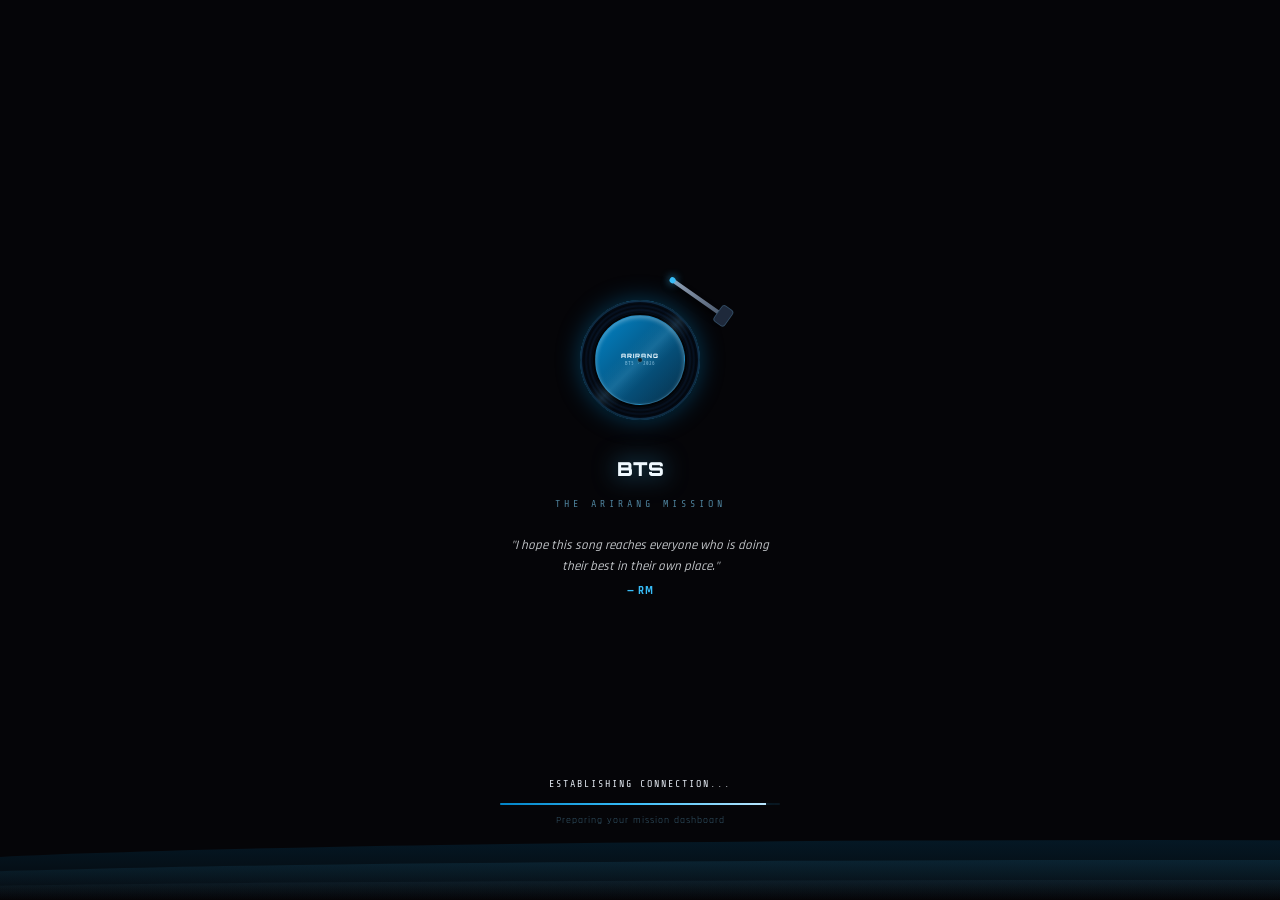
==== commit d19902b4: "Update dashboard.html" ====
--- a/dashboard.html
+++ b/dashboard.html
@@ -5,7 +5,13 @@
     <meta charset="UTF-8">
     <meta name="viewport" content="width=device-width, initial-scale=1.0, maximum-scale=1.0, user-scalable=no">
     <meta name="theme-color" content="#06060A">
+    <meta name="mobile-web-app-capable" content="yes">
     <meta name="apple-mobile-web-app-capable" content="yes">
+    <meta name="apple-mobile-web-app-status-bar-style" content="black-translucent">
+    <meta name="apple-mobile-web-app-title" content="HopeTracker">
+    <link rel="manifest" href="/manifest.json">
+    <link rel="apple-touch-icon" href="/icons/icon-192.png">
+    <link rel="icon" type="image/png" href="/icons/icon-192.png">
     <title>ARIRANG MISSION</title>
 
     <link rel="preconnect" href="https://fonts.googleapis.com">
@@ -13,7 +19,7 @@
     <link
         href="https://fonts.googleapis.com/css2?family=Orbitron:wght@600;800;900&family=Rajdhani:wght@500;600;700&family=Share+Tech+Mono&family=Inter:wght@400;700&display=swap"
         rel="stylesheet">
-    <link rel="stylesheet" href="styles.css">
+    <link rel="stylesheet" href="styles.css?v=2026060212">
 </head>
 
 <body>
@@ -188,7 +194,7 @@
 
             <div class="logo-section">
                 <div class="arirang-logo-container">
-                    <img src="https://raw.githubusercontent.com/hbot7875-gif/bts-arirang-site/34ce34f2c0e92bb95741d400a72a3935fb43a641/arirang%20logo.jpg"
+                    <img src="https://raw.githubusercontent.com/hbot7875-gif/btscomebackmission/main/arirang%20logo.jpg"
                         alt="Logo" class="arirang-logo-img">
                 </div>
 
@@ -316,7 +322,10 @@
                     </div>
                     <div class="nav-item" onclick="goTo('guide')"><span class="nav-icon">📚</span> Agent Manual</div>
                     <div class="nav-item" onclick="goTo('profile')"><span class="nav-icon">📋</span> My Profile</div>
-                    <div class="nav-item" onclick="goTo('badges')"><span class="nav-icon">🎖️</span> Badge Drawer</div>
+                    <div class="nav-item" onclick="goTo('badges')" style="position:relative;">
+                        <span class="nav-icon">🎖️</span> Badge Drawer
+                        <span id="badgeDrawerNewDot" style="display:none; position:absolute; right:10px; top:50%; transform:translateY(-50%); background:var(--red-core); color:#fff; font-size:8px; font-weight:900; letter-spacing:0.5px; padding:2px 6px; border-radius:10px; animation:pulseBorder 1.5s infinite; pointer-events:none;">NEW</span>
+                    </div>
                 </div>
 
                 <!-- NAV: MISSIONS -->
@@ -354,19 +363,21 @@
                     </div>
                     <div class="nav-item" onclick="goTo('army')"
                         style="border-left:2px solid var(--purple-core,#a78bfa); margin-top:4px;"><span
-                            class="nav-icon">💜</span> Protocol 8 — Vote!</div>
+                            class="nav-icon">💜</span> The 8th Mission</div>
                 </div>
 
                 <!-- NAV: INTEL -->
                 <div class="nav-section">
                     <div class="nav-section-title">Intel</div>
                     <div class="nav-item" onclick="goTo('rankings')"><span class="nav-icon">🏆</span> Rankings</div>
+                    <div class="nav-item" onclick="goTo('halloffame')"><span class="nav-icon">🥇</span> Hall of Fame</div>
                     <div class="nav-item" onclick="goTo('teams')"><span class="nav-icon">⚔️</span> Squad Standings</div>
                     <div class="nav-item" onclick="goTo('hangar')"><span class="nav-icon">⛵</span> Magic Ship</div>
                     <div class="nav-item" onclick="goTo('protocol148')"><span class="nav-icon">🧠</span> 148 Protocol
                     </div>
                     <div class="nav-item" onclick="goTo('operatives')"><span class="nav-icon">📂</span> Operative
                         Database</div>
+                    <div class="nav-item" onclick="goTo('trainees')"><span class="nav-icon">🎓</span> Trainees</div>
                     <div class="nav-item" onclick="goTo('comparison')"><span class="nav-icon">📈</span> Team Comparison
                     </div>
                 </div>
@@ -379,8 +390,21 @@
                     <div class="nav-item" onclick="goTo('chat')"><span class="nav-icon">🎬</span> HT Wrapped</div>
                     <div class="nav-item" onclick="goTo('gclinks')"><span class="nav-icon">👥</span> Group Chats</div>
                     <div class="nav-item" onclick="goTo('playlists')"><span class="nav-icon">🎵</span> Playlists</div>
-                    <div class="nav-item" onclick="goTo('summary')"><span class="nav-icon">📊</span> Weekly Results
-                    </div>
+                    <!-- BTS GAMES — not live yet
+                    <div class="nav-item" onclick="goTo('games')" style="border-left:2px solid var(--vinyl-gold);"><span class="nav-icon">🎮</span> BTS Games</div>
+                    -->
+                </div>
+
+                <!-- NAV: OPS ROOM -->
+                <div class="nav-section">
+                    <div class="nav-section-title">Ops Room</div>
+                    <div class="nav-item" onclick="goTo('games')"><span class="nav-icon">🎮</span> AriGames</div>
+                </div>
+
+                <!-- NAV: REPORTS -->
+                <div class="nav-section">
+                    <div class="nav-section-title">Reports</div>
+                    <div class="nav-item" onclick="goTo('summary')"><span class="nav-icon">📊</span> Weekly Results</div>
                     <div class="nav-item" onclick="goTo('feed')"><span class="nav-icon">📡</span> Activity Feed</div>
                 </div>
 
@@ -391,6 +415,25 @@
                         Panel</div>
                 </div>
 
+            </div>
+
+            <!-- Push Alerts CTA -->
+            <div id="pushAlertsCTA" style="padding:8px 14px 4px;">
+                <button id="pushEnableBtn" onclick="handlePushToggle()" style="
+                    width:100%;
+                    background:linear-gradient(135deg,rgba(232,58,93,0.14) 0%,rgba(232,58,93,0.04) 100%);
+                    border:1px solid rgba(232,58,93,0.45);
+                    color:#e83a5d;
+                    padding:9px 12px;
+                    border-radius:8px;
+                    cursor:pointer;
+                    font-size:0.68rem;
+                    letter-spacing:0.08em;
+                    font-weight:600;
+                    text-align:center;
+                    transition:all 0.25s;
+                    display:block;
+                ">🔔 Enable Alerts</button>
             </div>
 
             <!-- Footer -->
@@ -611,6 +654,15 @@
                     <div id="operativesContent"></div>
                 </div>
 
+                <!-- ══ TRAINEES ══ -->
+                <div class="page" id="page-trainees">
+                    <div class="page-header">
+                        <div class="page-title">🎓 Trainees</div>
+                        <div class="page-subtitle">Agents currently in training</div>
+                    </div>
+                    <div id="traineesContent"></div>
+                </div>
+
                 <!-- ══ COMPARISON ══ -->
                 <div class="page" id="page-comparison">
                     <div class="page-header">
@@ -653,8 +705,8 @@
                         <div class="mission-header-top">
                             <div class="mission-header-icon">💜</div>
                             <div class="mission-header-text">
-                                <div class="page-title">Protocol 8: ARMY Division</div>
-                                <div class="page-subtitle">Cast your cyber ballots — Operation Golden</div>
+                                <div class="page-title">The 8th Mission</div>
+                                <div class="page-subtitle">Calling the 8th Member — Cast your daily votes</div>
                             </div>
                         </div>
                     </div>
@@ -752,6 +804,160 @@
                     </div>
                     <div id="guideContent"></div>
                 </div>
+
+                <!-- ══ BTS GAMES — not live yet ══
+                <div class="page" id="page-games">
+                    <div class="page-header mission-header" style="--mission-accent:var(--vinyl-gold);">
+                        <div class="mission-header-top">
+                            <div class="mission-header-icon">🎮</div>
+                            <div class="mission-header-text">
+                                <div class="page-title">BTS Games</div>
+                                <div class="page-subtitle">Real BTS data • Real fun</div>
+                            </div>
+                        </div>
+                    </div>
+                    <div id="gamesContent"></div>
+                </div>
+
+                <!-- ══ HALL OF FAME ══ -->
+                <div class="page" id="page-halloffame">
+                    <div class="page-header mission-header" style="--mission-accent:var(--vinyl-gold);">
+                        <div class="mission-header-top">
+                            <div class="mission-header-icon">🏆</div>
+                            <div class="mission-header-text">
+                                <div class="page-title">Hall of Fame</div>
+                                <div class="page-subtitle">Weekly Battle Champions</div>
+                            </div>
+                        </div>
+                    </div>
+                    <div id="hofContent" style="padding:16px;"></div>
+                </div>
+
+                <!-- ══ GAMES (ALL IN ONE) ══ -->
+                <div class="page" id="page-games">
+                    <div class="page-header mission-header" style="--mission-accent:#bf5af2;">
+                        <div class="mission-header-top">
+                            <div class="mission-header-icon">🎮</div>
+                            <div class="mission-header-text">
+                                <div class="page-title">AriGames</div>
+                                <div class="page-subtitle">Every track tells a story. Every game brings it to life.</div>
+                            </div>
+                        </div>
+                    </div>
+                    <div style="padding:16px; display:flex; flex-direction:column; gap:0;">
+
+                        <!-- ─── GAME 1: ARIRANG SOS ─── -->
+                        <div style="padding-bottom:20px;">
+                            <div style="display:flex;align-items:center;gap:10px;margin-bottom:10px;">
+                                <span style="font-size:22px;">🚨</span>
+                                <div>
+                                    <div style="font-size:14px;font-weight:900;color:#fff;letter-spacing:0.5px;">Pop Out</div>
+                                    <div style="font-size:10px;color:var(--text-muted);">All-teams stream mission — every scrobble counts</div>
+                                </div>
+                            </div>
+                            <div style="padding:10px 14px;margin-bottom:10px;border-left:3px solid var(--fail);background:rgba(232,58,93,0.05);border-radius:0 6px 6px 0;">
+                                <div style="font-size:9px;font-weight:800;color:var(--fail);letter-spacing:1px;text-transform:uppercase;margin-bottom:5px;">How to Play</div>
+                                <div style="font-size:10px;color:var(--text-muted);line-height:1.7;">HQ drops a Pop Out — one song or album to spin, on the clock (usually 6h). Hit <strong style="color:#fff;">Join</strong> and stream it with every other team. The moment the squad smashes the goal, a <strong style="color:var(--vinyl-gold);">🔮 Magic Box</strong> bursts open for everyone who joined — <strong style="color:#fff;">surprise rewards inside!</strong> 🎁 Get <strong style="color:#fff;">at least 7 streams</strong> in to claim yours. Beat the clock! 🎯💜</div>
+                            </div>
+                            <div id="flashBountiesContent"></div>
+                            <button type="button" onclick="showPopOutHallOfFame()"
+                                style="width:100%;margin-top:10px;padding:9px;background:rgba(231,197,96,0.06);
+                                border:1px solid rgba(231,197,96,0.3);border-radius:10px;color:var(--vinyl-gold);
+                                font-size:11px;font-weight:800;letter-spacing:0.5px;cursor:pointer;">
+                                🏆 Golden Vinyl — Hall of Fame
+                            </button>
+                        </div>
+
+                        <div style="border-top:1px solid var(--border-subtle);margin-bottom:20px;"></div>
+
+                        <!-- ─── GAME 2: ALIENS (Friday Mafia Game) ─── -->
+                        <div id="aliensSection" style="padding-bottom:20px;">
+                            <div style="display:flex;align-items:center;gap:10px;margin-bottom:10px;">
+                                <span style="font-size:22px;">🛸</span>
+                                <div style="flex:1;">
+                                    <div style="font-size:14px;font-weight:900;color:#fff;letter-spacing:0.5px;">Aliens <span style="font-size:8px;color:#bf5af2;background:rgba(191,90,242,0.2);padding:2px 6px;border-radius:8px;margin-left:4px;">FRI 6PM IST</span></div>
+                                    <div style="font-size:10px;color:var(--text-muted);">Outsiders hidden among the squad — mafia game</div>
+                                </div>
+                                <button onclick="showAliensHowToPlay()" style="background:rgba(191,90,242,0.15);border:1px solid #bf5af255;border-radius:14px;padding:5px 12px;color:#bf5af2;font-size:9px;font-weight:800;cursor:pointer;letter-spacing:0.5px;white-space:nowrap;">📖 How to Play</button>
+                            </div>
+                            <div id="aliensContent"></div>
+                        </div>
+
+                        <div id="aliensDivider" style="border-top:1px solid var(--border-subtle);margin-bottom:20px;"></div>
+
+                        <!-- ─── GAME 3: ARARIYO CODE ─── -->
+                        <div style="padding-bottom:20px;">
+                            <div style="display:flex;align-items:center;gap:10px;margin-bottom:10px;">
+                                <span style="font-size:22px;">🔐</span>
+                                <div>
+                                    <div style="font-size:14px;font-weight:900;color:#fff;letter-spacing:0.5px;">Just Dive</div>
+                                    <div style="font-size:10px;color:var(--text-muted);">Decode the BTS song from its initials — one shot per day</div>
+                                </div>
+                            </div>
+                            <div style="padding:10px 14px;margin-bottom:10px;border-left:3px solid #34c759;background:rgba(52,199,89,0.05);border-radius:0 6px 6px 0;">
+                                <div style="font-size:9px;font-weight:800;color:#34c759;letter-spacing:1px;text-transform:uppercase;margin-bottom:5px;">How to Play</div>
+                                <div style="font-size:10px;color:var(--text-muted);line-height:1.7;">A BTS song title is scrambled into just its initials — like <strong style="color:#fff;">S D</strong> for <em>Spring Day</em>. You get <strong style="color:#34c759;">one chance</strong> to type the full song title. Get it right and earn <strong style="color:#34c759;">+8 XP</strong>. Runs daily — a new song drops every midnight KST! 🎵</div>
+                            </div>
+                            <div id="cipherContent"></div>
+                        </div>
+
+                        <div style="border-top:1px solid var(--border-subtle);margin-bottom:20px;"></div>
+
+                        <!-- ─── GAME 6: TWO ROADS ─── -->
+                        <div style="padding-bottom:20px;">
+                            <div style="display:flex;align-items:center;gap:10px;margin-bottom:10px;">
+                                <span style="font-size:22px;">⚖️</span>
+                                <div>
+                                    <div style="font-size:14px;font-weight:900;color:#fff;letter-spacing:0.5px;">Still Spinning</div>
+                                    <div style="font-size:10px;color:var(--text-muted);">Pick a side — the carousel never stops</div>
+                                </div>
+                            </div>
+                            <div style="padding:10px 14px;margin-bottom:10px;border-left:3px solid #ff9f0a;background:rgba(255,159,10,0.05);border-radius:0 6px 6px 0;">
+                                <div style="font-size:9px;font-weight:800;color:#ff9f0a;letter-spacing:1px;text-transform:uppercase;margin-bottom:5px;">How to Play</div>
+                                <div style="font-size:10px;color:var(--text-muted);line-height:1.7;">A spicy BTS dilemma drops every day — two options, pick one. There's no right answer! After you vote, see immediately how everyone else in the app voted. The real fun starts in the GC once everyone has picked a side 👀</div>
+                            </div>
+                            <div id="balanceContent"></div>
+                        </div>
+
+                        <div style="border-top:1px solid var(--border-subtle);margin-bottom:20px;"></div>
+
+                        <!-- ─── GAME 7: STAR RELAY ─── -->
+                        <div style="padding-bottom:20px;">
+                            <div style="display:flex;align-items:center;gap:10px;margin-bottom:10px;">
+                                <span style="font-size:22px;">🔗</span>
+                                <div>
+                                    <div style="font-size:14px;font-weight:900;color:#fff;letter-spacing:0.5px;">Eat This Life</div>
+                                    <div style="font-size:10px;color:var(--text-muted);">Instinctive word relay — pass it on, one word per day</div>
+                                </div>
+                            </div>
+                            <div style="padding:10px 14px;margin-bottom:10px;border-left:3px solid #5ac8fa;background:rgba(90,200,250,0.05);border-radius:0 6px 6px 0;">
+                                <div style="font-size:9px;font-weight:800;color:#5ac8fa;letter-spacing:1px;text-transform:uppercase;margin-bottom:5px;">How to Play</div>
+                                <div style="font-size:10px;color:var(--text-muted);line-height:1.7;">Your team builds a word chain together — each word must start with the <strong style="color:#fff;">last letter</strong> of the previous word. You get one word per day. Longer chains = more team XP! Coordinate with your squad so no one runs out of ideas 🔗</div>
+                            </div>
+                            <div id="signalContent"></div>
+                        </div>
+
+                        <div style="border-top:1px solid var(--border-subtle);margin-bottom:20px;"></div>
+
+                        <!-- ─── GAME 5: FYA (Rapid Fire) ─── -->
+                        <div style="padding-bottom:20px;">
+                            <div style="display:flex;align-items:center;gap:10px;margin-bottom:10px;">
+                                <span style="font-size:22px;">⚡</span>
+                                <div>
+                                    <div style="font-size:14px;font-weight:900;color:#fff;letter-spacing:0.5px;">That's Fire</div>
+                                    <div style="font-size:10px;color:var(--text-muted);">5 BTS questions — 7 seconds each, answer before it burns out</div>
+                                </div>
+                            </div>
+                            <div style="padding:10px 14px;margin-bottom:10px;border-left:3px solid var(--fail);background:rgba(232,58,93,0.05);border-radius:0 6px 6px 0;">
+                                <div style="font-size:9px;font-weight:800;color:var(--fail);letter-spacing:1px;text-transform:uppercase;margin-bottom:5px;">How to Play</div>
+                                <div style="font-size:10px;color:var(--text-muted);line-height:1.7;">5 BTS trivia questions back to back. The moment a question appears, a <strong style="color:var(--fail);">7-second countdown</strong> starts. Type your answer and press Enter — or time runs out and you skip it. Results and XP revealed at the end. One round per day, new questions every midnight! ⚡</div>
+                            </div>
+                            <div id="rapidFireContent"></div>
+                        </div>
+
+                    </div>
+                </div>
+                <!-- ══ END GAMES ══ -->
 
             </div>
         </div>
@@ -789,12 +995,94 @@
     </div>
 
     <!-- ══════════════════════════════════════════
+       FRIENDS WELCOME MODAL
+       Shown once to agents who were hand-picked for the Friends team.
+       ══════════════════════════════════════════ -->
+    <div id="friendsWelcomeModal" class="modal-overlay" hidden style="z-index:9999;">
+      <div class="modal-card" onclick="event.stopPropagation()" style="max-width:380px;width:92%;">
+        <div class="modal-header" style="flex-direction:column;align-items:flex-start;gap:4px;padding-bottom:12px;border-bottom:1px solid rgba(255,255,255,0.08);">
+          <span style="font-size:0.65rem;font-weight:800;letter-spacing:2px;color:#7C5CBF;text-transform:uppercase;">Team Update</span>
+          <span style="font-weight:900;font-size:1rem;color:#fff;line-height:1.3;">Welcome to Friends 💜</span>
+        </div>
+        <div class="modal-body" style="padding-top:14px;">
+          <div style="text-align:center;font-size:2rem;margin-bottom:12px;">🤝</div>
+          <p style="font-size:0.75rem;color:var(--text-muted);line-height:1.8;margin-bottom:14px;">
+            Team Muse and Team Layover had a leadership gap and some inactive members, so we decided to combine the active core from both teams into one strong, manageable unit.
+          </p>
+          <p style="font-size:0.75rem;color:var(--text-muted);line-height:1.8;margin-bottom:16px;">
+            We reviewed every member's individual streaming progress — and
+            <strong style="color:#fff;">based on your individual progress, we decided to keep you in Team Friends.</strong>
+            Your XP, badges and stream history from all previous weeks are fully preserved 💜
+          </p>
+          <div style="background:rgba(124,92,191,0.12);border:1px solid rgba(124,92,191,0.3);
+            border-radius:10px;padding:12px 14px;margin-bottom:18px;font-size:0.7rem;
+            color:rgba(255,255,255,0.7);line-height:1.7;">
+            🎵 Team name: <strong style="color:#7C5CBF;">Friends</strong> — a collab between Muse &amp; Layover, just like the Vmin bond.<br>
+            Same game rules, same goals, fresh start together.
+          </div>
+          <a href="https://ig.me/j/Abbw5hoNK0ElIG52/" target="_blank" rel="noopener"
+            style="display:block;width:100%;padding:13px;background:rgba(124,92,191,0.15);
+              border:1px solid rgba(124,92,191,0.4);border-radius:10px;color:#7C5CBF;
+              font-size:0.8125rem;font-weight:900;letter-spacing:1px;cursor:pointer;
+              text-transform:uppercase;text-align:center;text-decoration:none;
+              margin-bottom:10px;box-sizing:border-box;">
+            📲 Join Friends Group Chat
+          </a>
+          <button onclick="dismissFriendsWelcome()"
+            style="width:100%;padding:13px;background:linear-gradient(135deg,#7C5CBF,#4f46e5);border:none;
+              border-radius:10px;color:#fff;font-size:0.8125rem;font-weight:900;letter-spacing:1px;
+              cursor:pointer;text-transform:uppercase;">
+            Let's Go 💜
+          </button>
+        </div>
+      </div>
+    </div>
+
+    <!-- ══════════════════════════════════════════
+       TEAM CHOICE MODAL
+       Shown once to agents whose old team (Muse/Layover) was dissolved.
+       Cannot be dismissed — agent must pick a team.
+       ══════════════════════════════════════════ -->
+    <div id="teamChoiceModal" class="modal-overlay" hidden style="z-index:9999;">
+      <div class="modal-card" onclick="event.stopPropagation()" style="max-width:380px;width:92%;">
+        <div class="modal-header" style="flex-direction:column;align-items:flex-start;gap:4px;padding-bottom:12px;border-bottom:1px solid rgba(255,255,255,0.08);">
+          <span style="font-size:0.65rem;font-weight:800;letter-spacing:2px;color:var(--text-muted);text-transform:uppercase;">Team Update</span>
+          <span style="font-weight:900;font-size:1rem;color:#fff;line-height:1.3;">Choose Your New Team 💜</span>
+        </div>
+        <div class="modal-body" style="padding-top:14px;">
+          <p style="font-size:0.75rem;color:var(--text-muted);line-height:1.8;margin-bottom:16px;">
+            Team Muse and Team Layover have merged into <strong style="color:#7C5CBF;">Friends</strong>
+            — combining the most active members from both teams.<br><br>
+            <strong style="color:#fff;">Friends is now full.</strong>
+            You can join any of the 5 teams below. Your XP, badges and stream history from all previous weeks are fully preserved 💜
+          </p>
+          <div id="teamChoiceDeadline" style="font-size:0.68rem;color:var(--fail);font-weight:700;margin-bottom:16px;"></div>
+          <div id="teamChoiceGrid" style="display:grid;grid-template-columns:1fr 1fr;gap:8px;margin-bottom:16px;">
+            <!-- filled by JS -->
+          </div>
+          <button id="teamChoiceConfirmBtn" onclick="confirmTeamChoice()"
+            style="width:100%;padding:13px;background:linear-gradient(135deg,#7C5CBF,#4f46e5);border:none;
+              border-radius:10px;color:#fff;font-size:0.8125rem;font-weight:900;letter-spacing:1px;
+              cursor:pointer;text-transform:uppercase;opacity:0.4;pointer-events:none;"
+            disabled>
+            Confirm Team
+          </button>
+          <div id="teamChoiceError" style="text-align:center;font-size:0.6875rem;color:var(--fail);margin-top:8px;min-height:14px;"></div>
+        </div>
+      </div>
+    </div>
+
+    <!-- ══════════════════════════════════════════
        TOAST CONTAINER
        ══════════════════════════════════════════ -->
     <div id="toast-container"></div>
 
-    <script src="app.js"></script>
-    <script src="concert_voyage.js?v=2025060102"></script>
+    <script src="app.js?v=2026062101"></script>
+    <script>
+      if ('serviceWorker' in navigator) {
+        navigator.serviceWorker.register('/sw.js');
+      }
+    </script>
 </body>
 
 </html>
